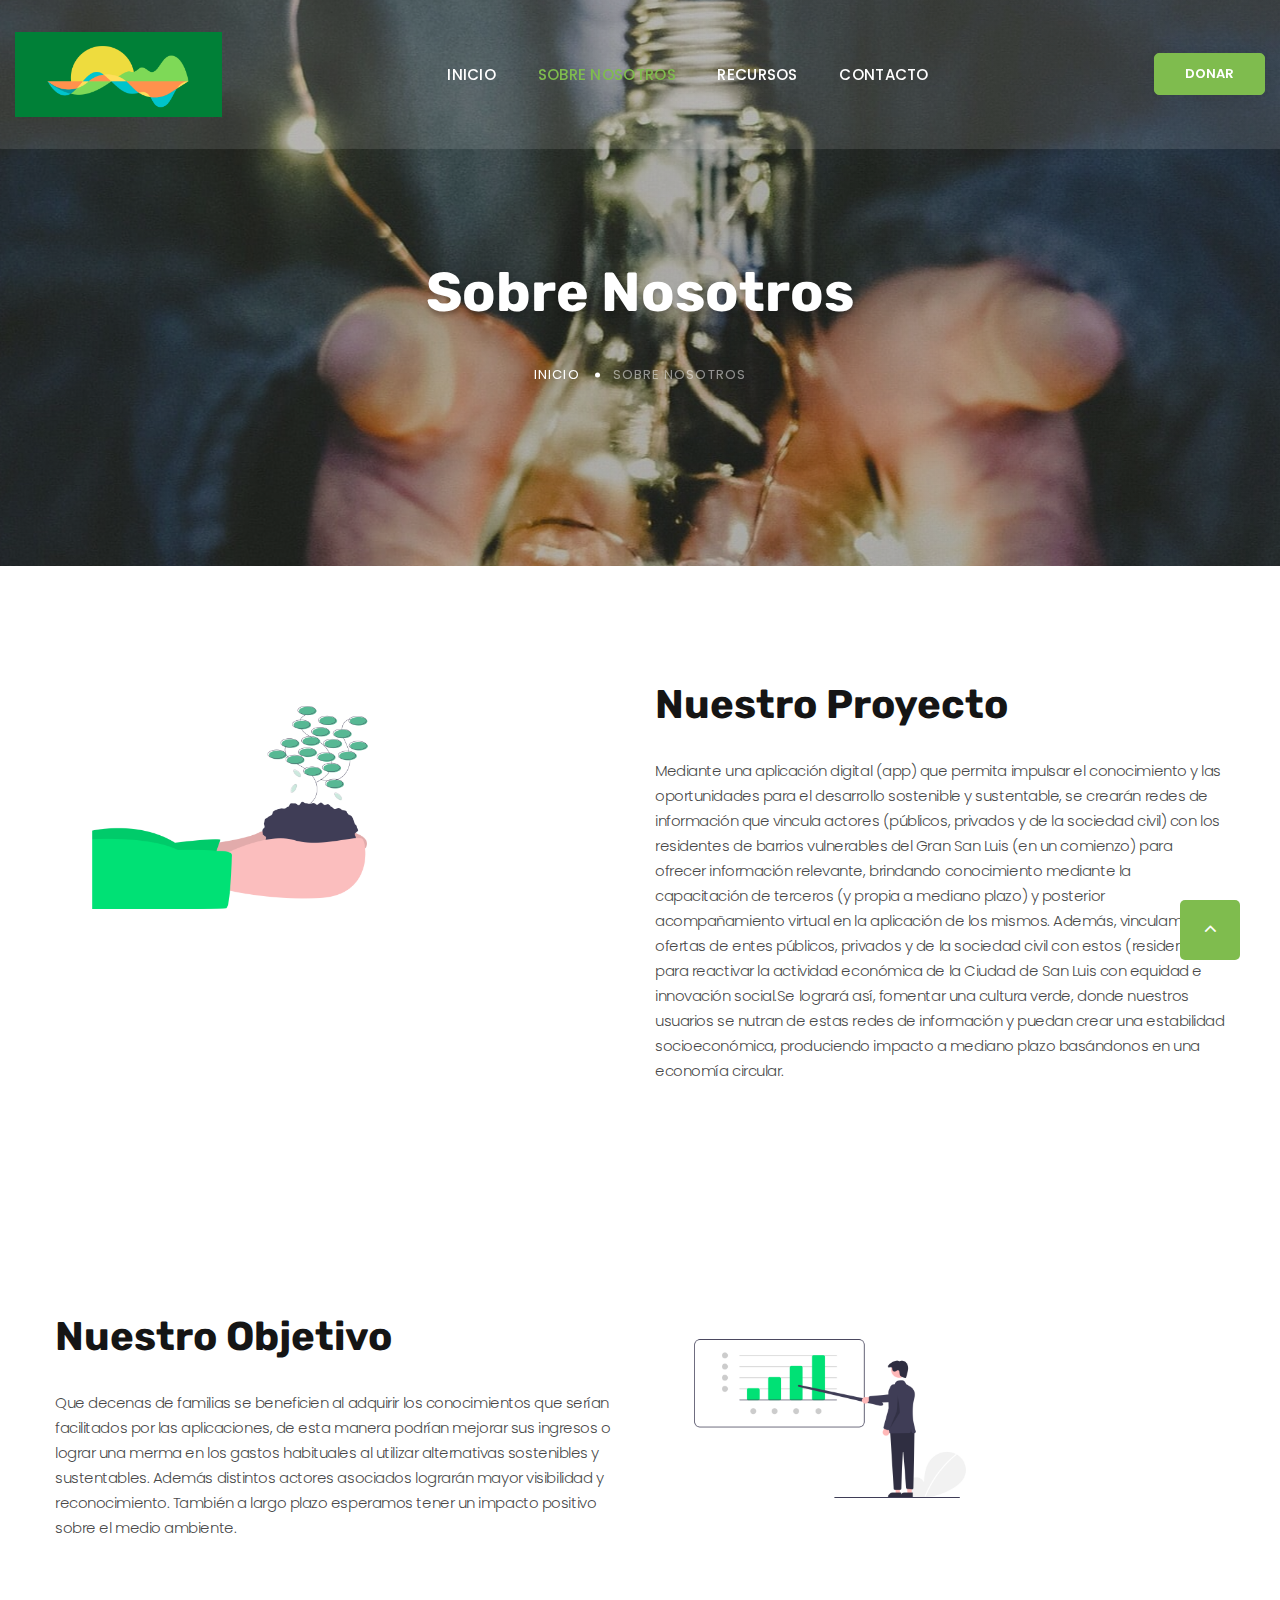
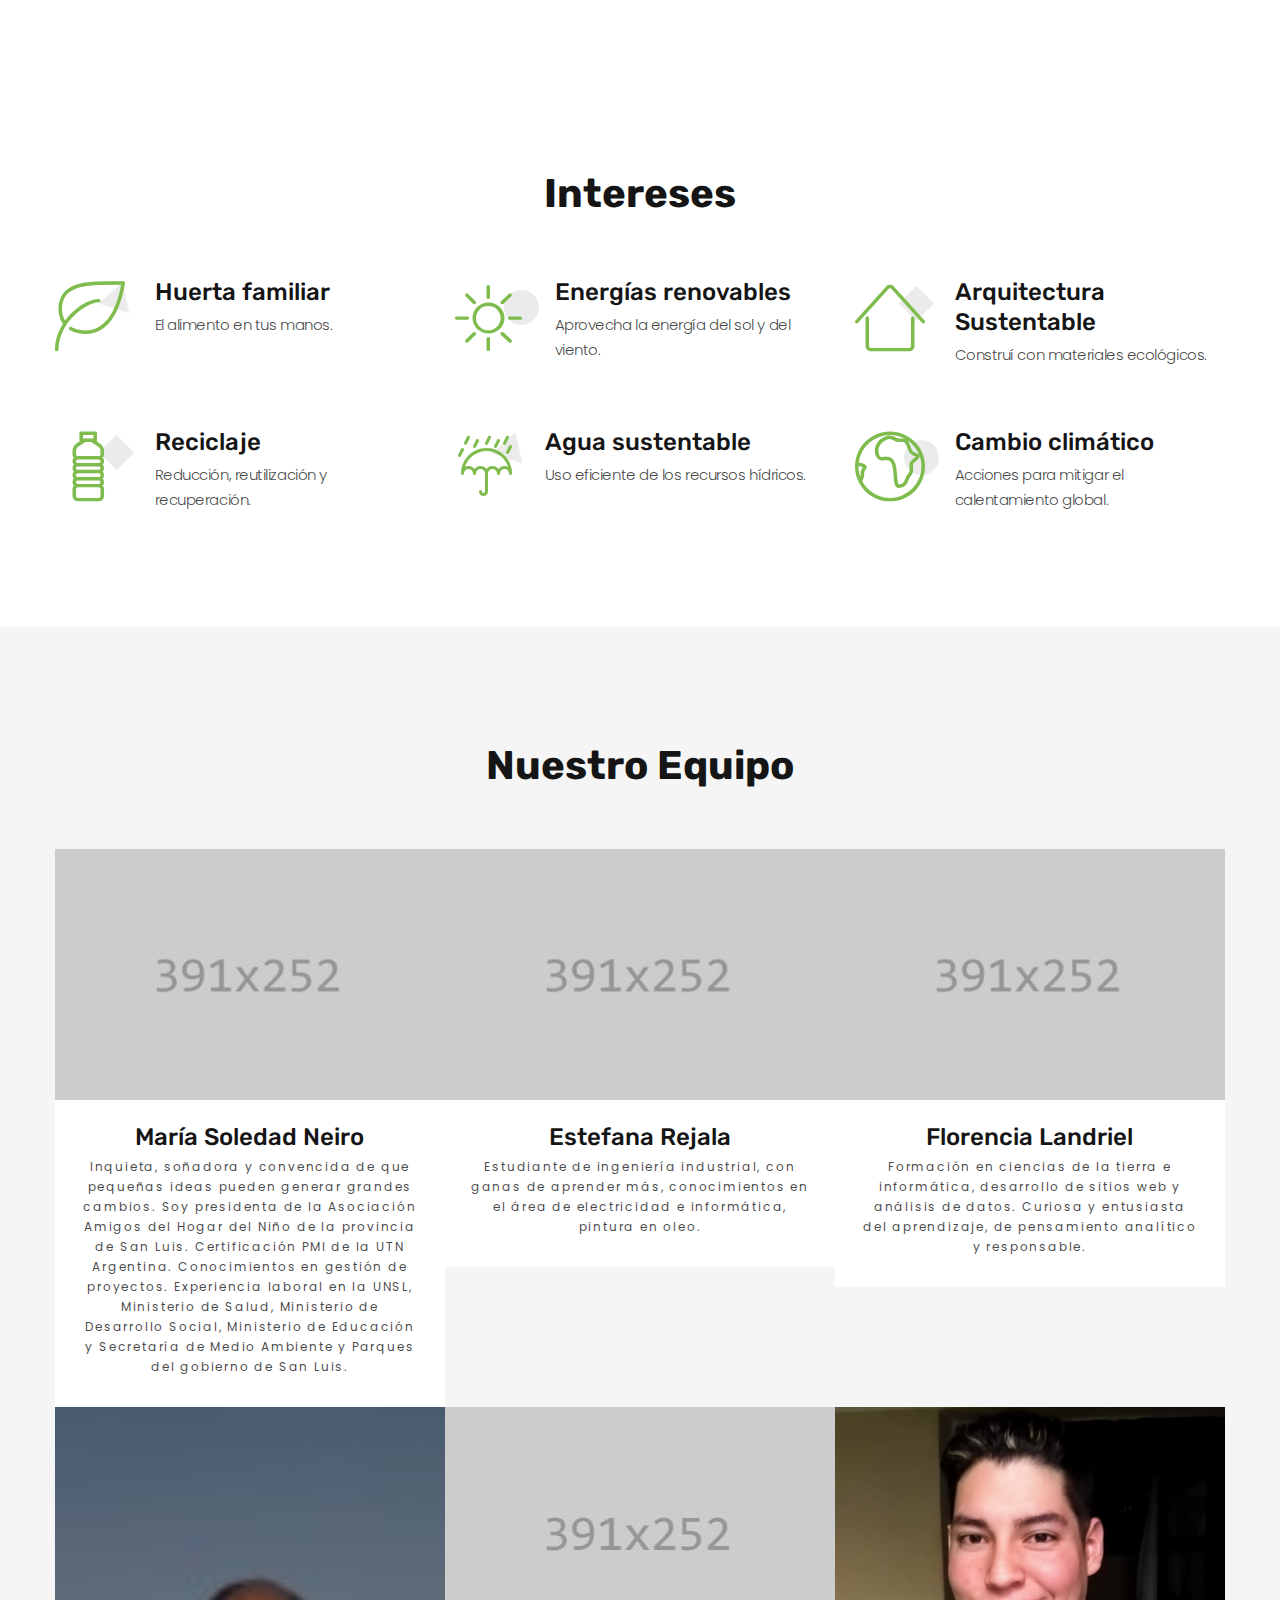
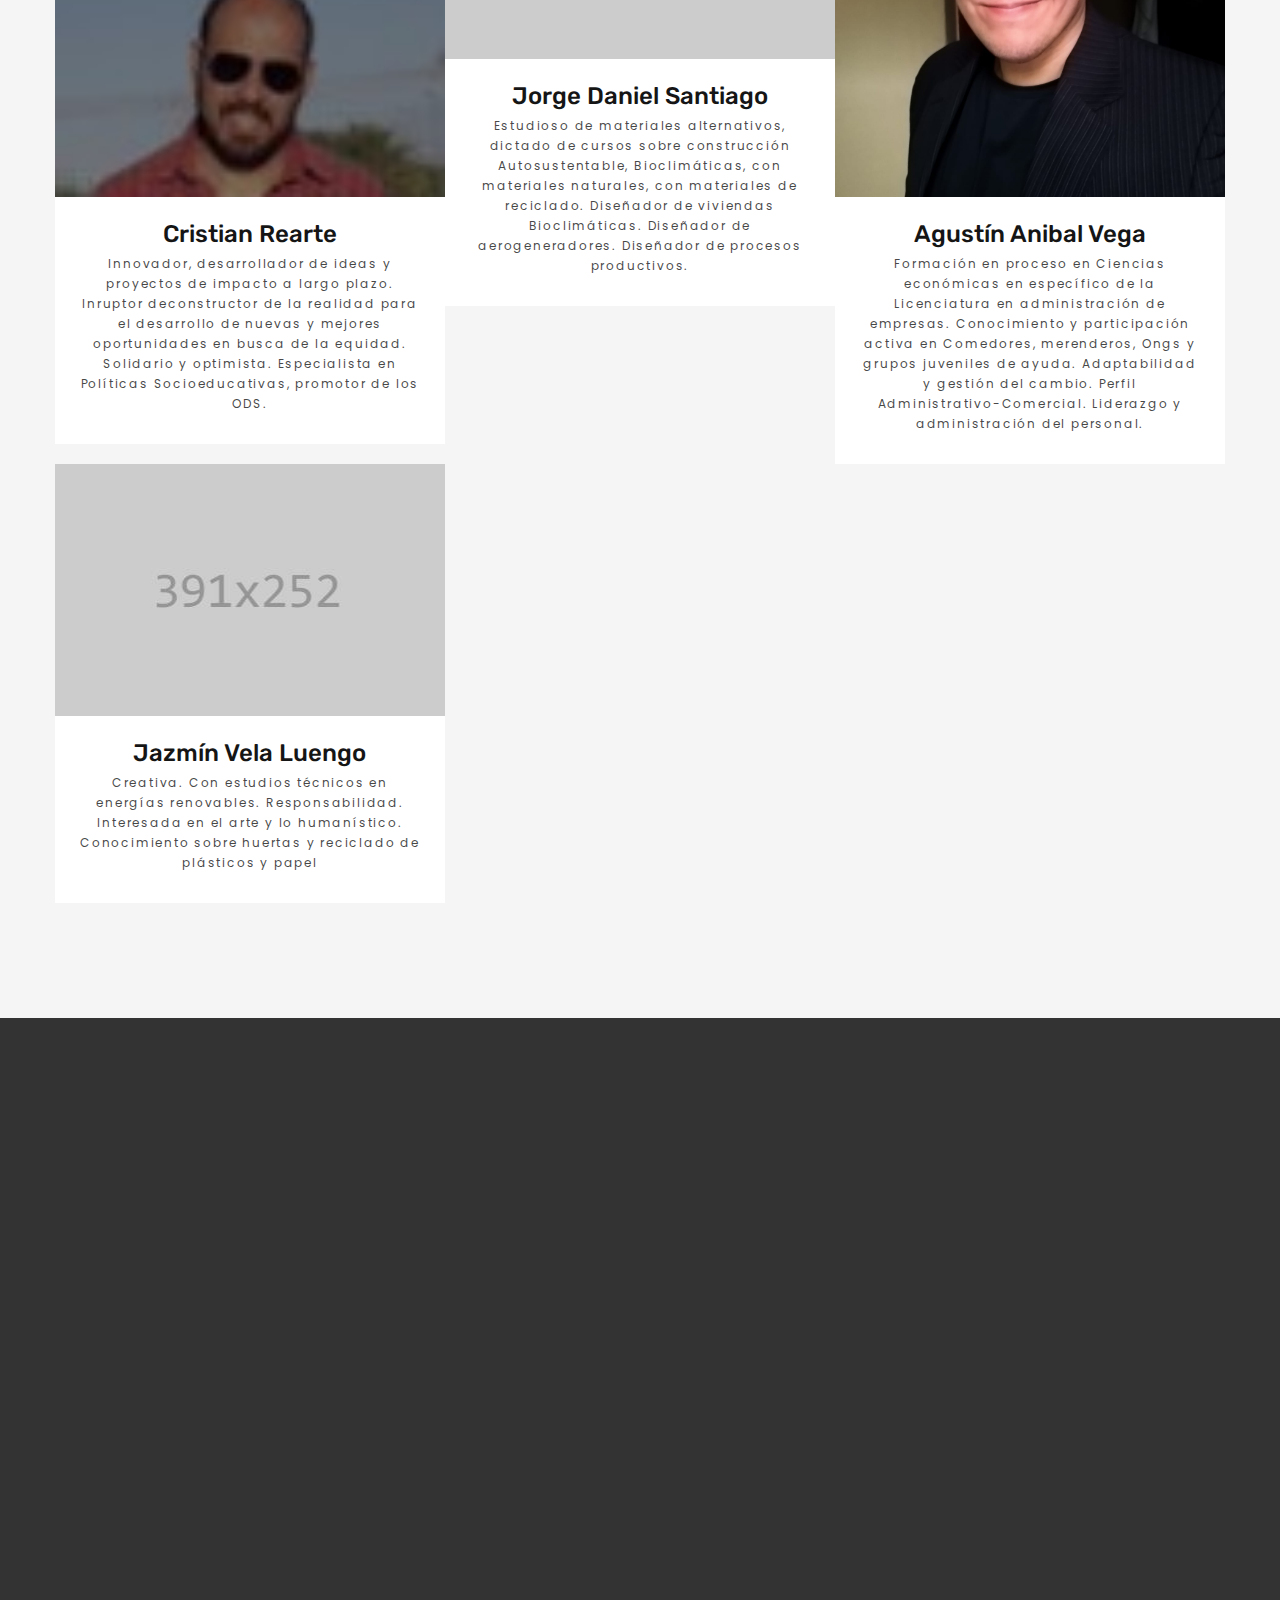
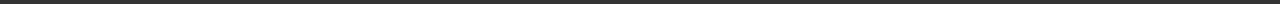
==== about-us.html @ 31d78246 "Add files via upload" ====
<!DOCTYPE html>
<html class="wide wow-animation" lang="en">
  <head>
    <title>Sobre Nosotros</title>
    <meta charset="utf-8">
    <meta name="viewport" content="width=device-width, height=device-height, initial-scale=1.0">
    <meta http-equiv="X-UA-Compatible" content="IE=edge">
    <link rel="icon" href="images/favicon.png" type="image/x-icon">
    <link rel="stylesheet" type="text/css" href="//fonts.googleapis.com/css?family=Poppins:300,300i,400,500,600,700,800,900,900i%7CRoboto:400%7CRubik:100,400,700">
    <link rel="stylesheet" href="css/bootstrap.css">
    <link rel="stylesheet" href="css/fonts.css">
    <link rel="stylesheet" href="css/style.css">
    <style>.ie-panel{display: none;background: #212121;padding: 10px 0;box-shadow: 3px 3px 5px 0 rgba(0,0,0,.3);clear: both;text-align:center;position: relative;z-index: 1;} html.ie-10 .ie-panel, html.lt-ie-10 .ie-panel {display: block;}</style>
  </head>
  <body>
    <div class="ie-panel"><a href="http://windows.microsoft.com/en-US/internet-explorer/"><img src="images/ie8-panel/warning_bar_0000_us.jpg" height="42" width="820" alt="You are using an outdated browser. For a faster, safer browsing experience, upgrade for free today."></a></div>
    <div class="preloader">
      <div class="preloader-body">
        <div class="cssload-container">
          <div class="cssload-speeding-wheel"></div>
        </div>
        <p>Cargando...</p>
      </div>
    </div>
    <div class="page">
      <!-- Page Header-->
      <header class="section page-header">
        <!-- RD Navbar-->
        <div class="rd-navbar-wrap">
          <nav class="rd-navbar rd-navbar-classic" data-layout="rd-navbar-fixed" data-sm-layout="rd-navbar-fixed" data-md-layout="rd-navbar-fixed" data-md-device-layout="rd-navbar-fixed" data-lg-layout="rd-navbar-static" data-lg-device-layout="rd-navbar-static" data-xl-layout="rd-navbar-static" data-xl-device-layout="rd-navbar-static" data-xxl-layout="rd-navbar-static" data-xxl-device-layout="rd-navbar-static" data-lg-stick-up-offset="46px" data-xl-stick-up-offset="46px" data-xxl-stick-up-offset="46px" data-lg-stick-up="true" data-xl-stick-up="true" data-xxl-stick-up="true">
            <div class="rd-navbar-main-outer">
              <div class="rd-navbar-main">
                <!-- RD Navbar Panel-->
                <div class="rd-navbar-panel">
                  <!-- RD Navbar Toggle-->
                  <button class="rd-navbar-toggle" data-rd-navbar-toggle=".rd-navbar-nav-wrap"><span></span></button>
                  <!-- RD Navbar Brand-->
                  <div class="rd-navbar-brand"><a href="index.html"><img class="brand-logo-light" src="images/LOGO.png" alt="" width="207" height="51"/></a></div>
                </div>
                <div class="rd-navbar-main-element">
                  <div class="rd-navbar-nav-wrap">
                    <!-- RD Navbar Nav-->
                    <ul class="rd-navbar-nav">
                      <li class="rd-nav-item"><a class="rd-nav-link" href="index.html">Inicio</a>
                      </li>
                      <li class="rd-nav-item active"><a class="rd-nav-link" href="about-us.html">Sobre Nosotros</a>
                      </li>
                      <li class="rd-nav-item"><a class="rd-nav-link" href="#">Recursos</a>
                      </li>
                      <li class="rd-nav-item"><a class="rd-nav-link" href="contacts.html">Contacto</a>
                      </li>
                    </ul><a class="button button-primary button-sm" href="#">Donar</a>
                  </div>
                </div><a class="button button-primary button-sm" href="#">Donar</a>
              </div>
            </div>
          </nav>
        </div>
      </header>
      <section class="parallax-container" data-parallax-img="images/riccardo-annandale-7e2pe9wjL9M-unsplash.jpg">
        <div class="parallax-content breadcrumbs-custom context-dark">
          <div class="container">
            <div class="row justify-content-center">
              <div class="col-12 col-lg-9">
                <h2 class="breadcrumbs-custom-title">Sobre Nosotros</h2>
                <ul class="breadcrumbs-custom-path">
                  <li><a href="index.html">Inicio</a></li>
                  <li class="active">Sobre Nosotros</li>
                </ul>
              </div>
            </div>
          </div>
        </div>
      </section>
      <section class="section section-lg">
        <div class="container">
          <div class="row row-50">
            <div class="col-lg-6 pr-xl-5"><img src="images/undraw_environment_iaus.png" alt="" width="350" height="320"/>
            </div>
            <div class="col-lg-6">
              <h3>Nuestro Proyecto</h3>
              <div class="text-with-divider">
                <h4 class="text-opacity-70"></h4>
              </div>
              <p>Mediante una aplicación digital (app) que permita impulsar el conocimiento y las oportunidades para el desarrollo sostenible y sustentable, se crearán redes de información que vincula actores (públicos, privados y de la sociedad civil) con los residentes de barrios vulnerables del Gran San Luis (en un comienzo) para ofrecer información relevante, brindando conocimiento mediante la capacitación de terceros (y propia a mediano plazo) y posterior acompañamiento virtual en la aplicación de los mismos. Además, vinculamos las ofertas de entes públicos, privados y de la sociedad civil con estos (residentes) para reactivar la actividad  económica de la Ciudad de San Luis con equidad e innovación social.Se logrará así, fomentar una cultura verde, donde nuestros usuarios se nutran de estas redes de información y puedan crear una estabilidad socioeconómica, produciendo impacto a mediano plazo basándonos en una economía circular.</p>
            </div>
          </div>
        </div>
      </section>
      <section class="section section-lg">
        <div class="container">
          <div class="row row-50">
            <div class="col-lg-6">
              <h3>Nuestro Objetivo</h3>
              <div class="text-with-divider">
                <h4 class="text-opacity-70"></h4>
              </div>
              <p>Que decenas de familias se beneficien al adquirir los conocimientos que serían facilitados por las aplicaciones, de esta manera podrían mejorar sus ingresos o lograr una merma en los gastos habituales al utilizar alternativas sostenibles y sustentables. Además distintos actores asociados lograrán mayor visibilidad y reconocimiento. También a largo plazo esperamos tener un impacto positivo sobre el medio ambiente.</p>
            </div>
          <div class="col-lg-6 pr-xl-5"><img src="images/undraw_Business_plan_re_0v81.png" alt="" width="350" height="320"/>
          </div>
          </div>
        </div>
      </section>
      <section class="section section-lg bg-default">
        <div class="container">
          <h3 class="text-center">Intereses</h3>
          <div class="row row-30 row-md-40 row-xl-60">
            <div class="col-md-6 col-lg-4">
              <div class="box-icon-modern">
                <div class="box-icon-inner decorate-triangle"><span class="icon-xl linearicons-leaf icon-primary"></span></div>
                <div class="box-icon-caption">
                  <h4><a href="huerta.html" target="_blank">Huerta familiar</a></h4>
                  <p>El alimento en tus manos.</p>
                </div>
              </div>
            </div>
            <div class="col-md-6 col-lg-4">
              <div class="box-icon-modern">
                <div class="box-icon-inner decorate-circle"><span class="icon-xl linearicons-sun icon-primary"></span></div>
                <div class="box-icon-caption">
                  <h4><a href="#">Energías renovables</a></h4>
                  <p>Aprovecha la energía del sol y del viento.</p>
                </div>
              </div>
            </div>
            <div class="col-md-6 col-lg-4">
              <div class="box-icon-modern">
                <div class="box-icon-inner decorate-rectangle"><span class="icon-xl linearicons-home2 icon-primary"></span></div>
                <div class="box-icon-caption">
                  <h4><a href="#">Arquitectura Sustentable</a></h4>
                  <p>Construí con materiales ecológicos.</p>
                </div>
              </div>
            </div>
            <div class="col-md-6 col-lg-4">
              <div class="box-icon-modern">
                <div class="box-icon-inner decorate-rectangle"><span class="icon-xl linearicons-bottle icon-primary"></span></div>
                <div class="box-icon-caption">
                  <h4><a href="#">Reciclaje</a></h4>
                  <p>Reducción, reutilización y recuperación.</p>
                </div>
              </div>
            </div>
            <div class="col-md-6 col-lg-4">
              <div class="box-icon-modern">
                <div class="box-icon-inner decorate-triangle"><span class="icon-xl linearicons-umbrella2 icon-primary icon-xl-min"></span></div>
                <div class="box-icon-caption">
                  <h4><a href="#">Agua sustentable</a></h4>
                  <p>Uso eficiente de los recursos hídricos.</p>
                </div>
              </div>
            </div>
            <div class="col-md-6 col-lg-4">
              <div class="box-icon-modern">
                <div class="box-icon-inner decorate-circle"><span class="icon-xl linearicons-earth icon-primary"></span></div>
                <div class="box-icon-caption">
                  <h4><a href="#">Cambio climático</a></h4>
                  <p>Acciones para mitigar el calentamiento global.</p>
                </div>
              </div>
            </div>
          </div>
        </div>
      </section>
      <section class="section section-lg bg-gray-1">
        <div class="container">
          <h3 class="text-center">Nuestro Equipo</h3>
          <div class="row no-gutters">
            <div class="col-md-6 col-lg-4">
              <div class="team-classic">
                <div class="team-classic-figure"><img src="images/team-classic-1-390x252.jpg" alt="" width="390" height="252"/>
                  <ul class="team-classic-soc-list">
                    <li><a class="icon icon-md fa-facebook" href="#"></a></li>
                    <li><a class="icon icon-md fa-instagram" href="#"></a></li>
                    <li><a class="icon icon-md fa-twitter" href="#"></a></li>
                  </ul>
                </div>
                <div class="team-classic-caption">
                  <h4><a class="team-name" href="#">María Soledad Neiro</a></h4>
                  <p> Inquieta, soñadora y convencida de que pequeñas ideas pueden generar grandes cambios. Soy presidenta de la Asociación Amigos del Hogar del Niño de la provincia de San Luis. Certificación PMI de la UTN Argentina. Conocimientos en gestión de proyectos. Experiencia laboral en la UNSL, Ministerio de Salud, Ministerio de Desarrollo Social, Ministerio de Educación y Secretaría de Medio Ambiente y Parques del gobierno de San Luis.</p>
                </div>
              </div>
            </div>
            <div class="col-md-6 col-lg-4">
              <div class="team-classic">
                <div class="team-classic-figure"><img src="images/team-classic-2-390x252.jpg" alt="" width="390" height="252"/>
                  <ul class="team-classic-soc-list">
                    <li><a class="icon icon-md fa-facebook" href="#"></a></li>
                    <li><a class="icon icon-md fa-instagram" href="#"></a></li>
                    <li><a class="icon icon-md fa-twitter" href="#"></a></li>
                  </ul>
                </div>
                <div class="team-classic-caption">
                  <h4><a class="team-name" href="#">Estefana Rejala</a></h4>
                  <p>Estudiante de ingeniería industrial, con ganas de aprender más, conocimientos en el área de electricidad e informática, pintura en oleo.</p>
                </div>
              </div>
            </div>
            <div class="col-md-6 col-lg-4">
              <div class="team-classic">
                <div class="team-classic-figure"><img src="images/team-classic-3-390x252.jpg" alt="" width="390" height="252"/>
                  <ul class="team-classic-soc-list">
                    <li><a class="icon icon-md fa-facebook" href="#"></a></li>
                    <li><a class="icon icon-md fa-instagram" href="#"></a></li>
                    <li><a class="icon icon-md fa-twitter" href="#"></a></li>
                  </ul>
                </div>
                <div class="team-classic-caption">
                  <h4><a class="team-name" href="#">Florencia Landriel</a></h4>
                  <p>Formación en ciencias de la tierra e informática,
                    desarrollo de sitios web y análisis de datos. Curiosa y entusiasta del aprendizaje, de pensamiento analítico y responsable.</p>
                </div>
              </div>
            </div>
            <div class="col-md-4 col-lg-4">
              <div class="team-classic">
                <div class="team-classic-figure"><img src="images/Cristian.jpeg" alt="" width="390" height="252"/>
                  <ul class="team-classic-soc-list">
                    <li><a class="icon icon-md fa-facebook" href="#"></a></li>
                    <li><a class="icon icon-md fa-instagram" href="#"></a></li>
                    <li><a class="icon icon-md fa-twitter" href="#"></a></li>
                  </ul>
                </div>
                <div class="team-classic-caption">
                  <h4><a class="team-name" href="#">Cristian Rearte</a></h4>
                  <p>Innovador, desarrollador de ideas y proyectos de impacto a largo plazo. Inruptor deconstructor de la realidad para el desarrollo de nuevas y mejores oportunidades en busca de la equidad. Solidario y optimista. Especialista en Políticas Socioeducativas, promotor de los ODS.</p>
                </div>
              </div>
            </div>
            <div class="col-md-4 col-lg-4">
              <div class="team-classic">
                <div class="team-classic-figure"><img src="images/team-classic-5-390x252.jpg" alt="" width="390" height="252"/>
                  <ul class="team-classic-soc-list">
                    <li><a class="icon icon-md fa-facebook" href="#"></a></li>
                    <li><a class="icon icon-md fa-instagram" href="#"></a></li>
                    <li><a class="icon icon-md fa-twitter" href="#"></a></li>
                  </ul>
                </div>
                <div class="team-classic-caption">
                  <h4><a class="team-name" href="#">Jorge Daniel Santiago</a></h4>
                  <p>Estudioso de materiales alternativos, dictado de cursos sobre construcción Autosustentable, Bioclimáticas, con materiales naturales, con materiales de reciclado. Diseñador de viviendas Bioclimáticas. Diseñador de aerogeneradores. Diseñador de procesos productivos.</p>
                </div>
              </div>
            </div>
            <div class="col-md-4 col-lg-4">
              <div class="team-classic">
                <div class="team-classic-figure"><img src="images/agus.jpeg" alt="" width="390" height="252"/>
                  <ul class="team-classic-soc-list">
                    <li><a class="icon icon-md fa-facebook" href="#"></a></li>
                    <li><a class="icon icon-md fa-instagram" href="#"></a></li>
                    <li><a class="icon icon-md fa-twitter" href="#"></a></li>
                  </ul>
                </div>
                <div class="team-classic-caption">
                  <h4><a class="team-name" href="#">Agustín Anibal Vega</a></h4>
                  <p>Formación en proceso en Ciencias económicas en específico de la Licenciatura en administración de empresas. Conocimiento y participación activa en Comedores, merenderos, Ongs y grupos juveniles de ayuda. Adaptabilidad y gestión del cambio. Perfil Administrativo-Comercial. Liderazgo y administración del personal.</p>
                </div>
              </div>
            </div>
            <div class="col-md-4 col-lg-4">
              <div class="team-classic">
                <div class="team-classic-figure"><img src="images/team-classic-6-390x252.jpg" alt="" width="390" height="252"/>
                  <ul class="team-classic-soc-list">
                    <li><a class="icon icon-md fa-facebook" href="#"></a></li>
                    <li><a class="icon icon-md fa-instagram" href="#"></a></li>
                    <li><a class="icon icon-md fa-twitter" href="#"></a></li>
                  </ul>
                </div>
                <div class="team-classic-caption">
                  <h4><a class="team-name" href="#">Jazmín Vela Luengo</a></h4>
                  <p>Creativa. Con estudios técnicos en energías renovables. Responsabilidad. Interesada en el arte y lo humanístico. Conocimiento sobre huertas y reciclado de plásticos y papel</p>
                </div>
              </div>
            </div>
          </div>
        </div>
      </section>
      <footer class="section footer-minimal context-dark">
        <div class="container wow-outer">
          <div class="wow fadeIn">
            <div class="row row-50 row-lg-60">
              <div class="col-12"><a href="index.html"><img src="images/LOGO.png" alt="" width="207" height="51"/></a></div>
              <div class="col-12">
                <ul class="footer-minimal-nav">
                  <li><a href="about-us.html">Sobre Nosotros</a></li>
                  <li><a href="#">Causas</a></li>
                  <li><a href="#">Galeria</a></li>
                  <li><a href="#">Equipo</a></li>
                  <li><a href="contacts.html">Contacto</a></li>
                </ul>
              </div>
              <div class="col-12">
                <ul class="social-list">
                  <li><a class="icon icon-sm icon-circle icon-circle-md icon-bg-white fa-facebook" href="#"></a></li>
                  <li><a class="icon icon-sm icon-circle icon-circle-md icon-bg-white fa-instagram" href="#"></a></li>
                  <li><a class="icon icon-sm icon-circle icon-circle-md icon-bg-white fa-twitter" href="#"></a></li>
                  <li><a class="icon icon-sm icon-circle icon-circle-md icon-bg-white fa-youtube-play" href="#"></a></li>
                  <li><a class="icon icon-sm icon-circle icon-circle-md icon-bg-white fa-pinterest-p" href="#"></a></li>
                </ul>
              </div>
            </div>
            <p class="rights"><span>&copy;&nbsp;</span><span class="copyright-year"></span><span>&nbsp;</span><span>SOCIALVIN</span><span>.&nbsp;</span><span>Todos los Derechos Reservados.</span></p>
          </div>
        </div>
      </footer>
    </div>
    <div class="snackbars" id="form-output-global"></div>
    <script src="js/core.min.js"></script>
    <script src="js/script.js"></script>
  </body>
</html>
---- css/fonts.css ----
/*
* Fonts
*//*
* Font Awesome Icons 4.7.0
*/@font-face {	font-family: 'FontAwesome';	src: url("../fonts/fontawesome-webfont.eot?v=4.7.0");	src: url("../fonts/fontawesome-webfont.eot?#iefix&v=4.7.0") format("embedded-opentype"), url("../fonts/fontawesome-webfont.woff2?v=4.7.0") format("woff2"), url("../fonts/fontawesome-webfont.woff?v=4.7.0") format("woff"), url("../fonts/fontawesome-webfont.ttf?v=4.7.0") format("truetype"), url("../fonts/fontawesome-webfont.svg?v=4.7.0#fontawesomeregular") format("svg");	font-weight: normal;	font-style: normal;}.fa {	display: inline-block;	font-family: 'FontAwesome';	font-size: inherit;	text-rendering: auto;	-webkit-font-smoothing: antialiased;	-moz-osx-font-smoothing: grayscale;}[class*='fa-']:before {	font-weight: 400;	font-family: 'FontAwesome';}/* makes the font 33% larger relative to the icon container */.fa-lg {	font-size: 1.33333333em;	line-height: 0.75em;	vertical-align: -15%;}.fa-2x {	font-size: 2em;}.fa-3x {	font-size: 3em;}.fa-4x {	font-size: 4em;}.fa-5x {	font-size: 5em;}.fa-fw {	width: 1.28571429em;	text-align: center;}.fa-ul {	padding-left: 0;	margin-left: 2.14285714em;	list-style-type: none;}.fa-ul > li {	position: relative;}.fa-li {	position: absolute;	left: -2.14285714em;	width: 2.14285714em;	top: 0.14285714em;	text-align: center;}.fa-li.fa-lg {	left: -1.85714286em;}.fa-border {	padding: .2em .25em .15em;	border: solid 0.08em #eeeeee;	border-radius: .1em;}.fa-pull-left {	float: left;}.fa-pull-right {	float: right;}.fa.fa-pull-left {	margin-right: .3em;}.fa.fa-pull-right {	margin-left: .3em;}/* Deprecated as of 4.4.0 */.pull-right {	float: right;}.pull-left {	float: left;}.fa.pull-left {	margin-right: .3em;}.fa.pull-right {	margin-left: .3em;}.fa-spin {	-webkit-animation: fa-spin 2s infinite linear;	animation: fa-spin 2s infinite linear;}.fa-pulse {	-webkit-animation: fa-spin 1s infinite steps(8);	animation: fa-spin 1s infinite steps(8);}@-webkit-keyframes fa-spin {	0% {		-webkit-transform: rotate(0deg);		transform: rotate(0deg);	}	100% {		-webkit-transform: rotate(359deg);		transform: rotate(359deg);	}}@keyframes fa-spin {	0% {		-webkit-transform: rotate(0deg);		transform: rotate(0deg);	}	100% {		-webkit-transform: rotate(359deg);		transform: rotate(359deg);	}}.fa-rotate-90 {	-ms-filter: "progid:DXImageTransform.Microsoft.BasicImage(rotation=1)";	-webkit-transform: rotate(90deg);	-ms-transform: rotate(90deg);	transform: rotate(90deg);}.fa-rotate-180 {	-ms-filter: "progid:DXImageTransform.Microsoft.BasicImage(rotation=2)";	-webkit-transform: rotate(180deg);	-ms-transform: rotate(180deg);	transform: rotate(180deg);}.fa-rotate-270 {	-ms-filter: "progid:DXImageTransform.Microsoft.BasicImage(rotation=3)";	-webkit-transform: rotate(270deg);	-ms-transform: rotate(270deg);	transform: rotate(270deg);}.fa-flip-horizontal {	-ms-filter: "progid:DXImageTransform.Microsoft.BasicImage(rotation=0, mirror=1)";	-webkit-transform: scale(-1, 1);	-ms-transform: scale(-1, 1);	transform: scale(-1, 1);}.fa-flip-vertical {	-ms-filter: "progid:DXImageTransform.Microsoft.BasicImage(rotation=2, mirror=1)";	-webkit-transform: scale(1, -1);	-ms-transform: scale(1, -1);	transform: scale(1, -1);}:root .fa-rotate-90,:root .fa-rotate-180,:root .fa-rotate-270,:root .fa-flip-horizontal,:root .fa-flip-vertical {	filter: none;}.fa-stack {	position: relative;	display: inline-block;	width: 2em;	height: 2em;	line-height: 2em;	vertical-align: middle;}.fa-stack-1x,.fa-stack-2x {	position: absolute;	left: 0;	width: 100%;	text-align: center;}.fa-stack-1x {	line-height: inherit;}.fa-stack-2x {	font-size: 2em;}.fa-inverse {	color: #ffffff;}/* Font Awesome uses the Unicode Private Use Area (PUA) to ensure screen
   readers do not read off random characters that represent icons */.fa-glass:before {	content: "\f000";}.fa-music:before {	content: "\f001";}.fa-search:before {	content: "\f002";}.fa-envelope-o:before {	content: "\f003";}.fa-heart:before {	content: "\f004";}.fa-star:before {	content: "\f005";}.fa-star-o:before {	content: "\f006";}.fa-user:before {	content: "\f007";}.fa-film:before {	content: "\f008";}.fa-th-large:before {	content: "\f009";}.fa-th:before {	content: "\f00a";}.fa-th-list:before {	content: "\f00b";}.fa-check:before {	content: "\f00c";}.fa-remove:before,.fa-close:before,.fa-times:before {	content: "\f00d";}.fa-search-plus:before {	content: "\f00e";}.fa-search-minus:before {	content: "\f010";}.fa-power-off:before {	content: "\f011";}.fa-signal:before {	content: "\f012";}.fa-gear:before,.fa-cog:before {	content: "\f013";}.fa-trash-o:before {	content: "\f014";}.fa-home:before {	content: "\f015";}.fa-file-o:before {	content: "\f016";}.fa-clock-o:before {	content: "\f017";}.fa-road:before {	content: "\f018";}.fa-download:before {	content: "\f019";}.fa-arrow-circle-o-down:before {	content: "\f01a";}.fa-arrow-circle-o-up:before {	content: "\f01b";}.fa-inbox:before {	content: "\f01c";}.fa-play-circle-o:before {	content: "\f01d";}.fa-rotate-right:before,.fa-repeat:before {	content: "\f01e";}.fa-refresh:before {	content: "\f021";}.fa-list-alt:before {	content: "\f022";}.fa-lock:before {	content: "\f023";}.fa-flag:before {	content: "\f024";}.fa-headphones:before {	content: "\f025";}.fa-volume-off:before {	content: "\f026";}.fa-volume-down:before {	content: "\f027";}.fa-volume-up:before {	content: "\f028";}.fa-qrcode:before {	content: "\f029";}.fa-barcode:before {	content: "\f02a";}.fa-tag:before {	content: "\f02b";}.fa-tags:before {	content: "\f02c";}.fa-book:before {	content: "\f02d";}.fa-bookmark:before {	content: "\f02e";}.fa-print:before {	content: "\f02f";}.fa-camera:before {	content: "\f030";}.fa-font:before {	content: "\f031";}.fa-bold:before {	content: "\f032";}.fa-italic:before {	content: "\f033";}.fa-text-height:before {	content: "\f034";}.fa-text-width:before {	content: "\f035";}.fa-align-left:before {	content: "\f036";}.fa-align-center:before {	content: "\f037";}.fa-align-right:before {	content: "\f038";}.fa-align-justify:before {	content: "\f039";}.fa-list:before {	content: "\f03a";}.fa-dedent:before,.fa-outdent:before {	content: "\f03b";}.fa-indent:before {	content: "\f03c";}.fa-video-camera:before {	content: "\f03d";}.fa-photo:before,.fa-image:before,.fa-picture-o:before {	content: "\f03e";}.fa-pencil:before {	content: "\f040";}.fa-map-marker:before {	content: "\f041";}.fa-adjust:before {	content: "\f042";}.fa-tint:before {	content: "\f043";}.fa-edit:before,.fa-pencil-square-o:before {	content: "\f044";}.fa-share-square-o:before {	content: "\f045";}.fa-check-square-o:before {	content: "\f046";}.fa-arrows:before {	content: "\f047";}.fa-step-backward:before {	content: "\f048";}.fa-fast-backward:before {	content: "\f049";}.fa-backward:before {	content: "\f04a";}.fa-play:before {	content: "\f04b";}.fa-pause:before {	content: "\f04c";}.fa-stop:before {	content: "\f04d";}.fa-forward:before {	content: "\f04e";}.fa-fast-forward:before {	content: "\f050";}.fa-step-forward:before {	content: "\f051";}.fa-eject:before {	content: "\f052";}.fa-chevron-left:before {	content: "\f053";}.fa-chevron-right:before {	content: "\f054";}.fa-plus-circle:before {	content: "\f055";}.fa-minus-circle:before {	content: "\f056";}.fa-times-circle:before {	content: "\f057";}.fa-check-circle:before {	content: "\f058";}.fa-question-circle:before {	content: "\f059";}.fa-info-circle:before {	content: "\f05a";}.fa-crosshairs:before {	content: "\f05b";}.fa-times-circle-o:before {	content: "\f05c";}.fa-check-circle-o:before {	content: "\f05d";}.fa-ban:before {	content: "\f05e";}.fa-arrow-left:before {	content: "\f060";}.fa-arrow-right:before {	content: "\f061";}.fa-arrow-up:before {	content: "\f062";}.fa-arrow-down:before {	content: "\f063";}.fa-mail-forward:before,.fa-share:before {	content: "\f064";}.fa-expand:before {	content: "\f065";}.fa-compress:before {	content: "\f066";}.fa-plus:before {	content: "\f067";}.fa-minus:before {	content: "\f068";}.fa-asterisk:before {	content: "\f069";}.fa-exclamation-circle:before {	content: "\f06a";}.fa-gift:before {	content: "\f06b";}.fa-leaf:before {	content: "\f06c";}.fa-fire:before {	content: "\f06d";}.fa-eye:before {	content: "\f06e";}.fa-eye-slash:before {	content: "\f070";}.fa-warning:before,.fa-exclamation-triangle:before {	content: "\f071";}.fa-plane:before {	content: "\f072";}.fa-calendar:before {	content: "\f073";}.fa-random:before {	content: "\f074";}.fa-comment:before {	content: "\f075";}.fa-magnet:before {	content: "\f076";}.fa-chevron-up:before {	content: "\f077";}.fa-chevron-down:before {	content: "\f078";}.fa-retweet:before {	content: "\f079";}.fa-shopping-cart:before {	content: "\f07a";}.fa-folder:before {	content: "\f07b";}.fa-folder-open:before {	content: "\f07c";}.fa-arrows-v:before {	content: "\f07d";}.fa-arrows-h:before {	content: "\f07e";}.fa-bar-chart-o:before,.fa-bar-chart:before {	content: "\f080";}.fa-twitter-square:before {	content: "\f081";}.fa-facebook-square:before {	content: "\f082";}.fa-camera-retro:before {	content: "\f083";}.fa-key:before {	content: "\f084";}.fa-gears:before,.fa-cogs:before {	content: "\f085";}.fa-comments:before {	content: "\f086";}.fa-thumbs-o-up:before {	content: "\f087";}.fa-thumbs-o-down:before {	content: "\f088";}.fa-star-half:before {	content: "\f089";}.fa-heart-o:before {	content: "\f08a";}.fa-sign-out:before {	content: "\f08b";}.fa-linkedin-square:before {	content: "\f08c";}.fa-thumb-tack:before {	content: "\f08d";}.fa-external-link:before {	content: "\f08e";}.fa-sign-in:before {	content: "\f090";}.fa-trophy:before {	content: "\f091";}.fa-github-square:before {	content: "\f092";}.fa-upload:before {	content: "\f093";}.fa-lemon-o:before {	content: "\f094";}.fa-phone:before {	content: "\f095";}.fa-square-o:before {	content: "\f096";}.fa-bookmark-o:before {	content: "\f097";}.fa-phone-square:before {	content: "\f098";}.fa-twitter:before {	content: "\f099";}.fa-facebook-f:before,.fa-facebook:before {	content: "\f09a";}.fa-github:before {	content: "\f09b";}.fa-unlock:before {	content: "\f09c";}.fa-credit-card:before {	content: "\f09d";}.fa-feed:before,.fa-rss:before {	content: "\f09e";}.fa-hdd-o:before {	content: "\f0a0";}.fa-bullhorn:before {	content: "\f0a1";}.fa-bell:before {	content: "\f0f3";}.fa-certificate:before {	content: "\f0a3";}.fa-hand-o-right:before {	content: "\f0a4";}.fa-hand-o-left:before {	content: "\f0a5";}.fa-hand-o-up:before {	content: "\f0a6";}.fa-hand-o-down:before {	content: "\f0a7";}.fa-arrow-circle-left:before {	content: "\f0a8";}.fa-arrow-circle-right:before {	content: "\f0a9";}.fa-arrow-circle-up:before {	content: "\f0aa";}.fa-arrow-circle-down:before {	content: "\f0ab";}.fa-globe:before {	content: "\f0ac";}.fa-wrench:before {	content: "\f0ad";}.fa-tasks:before {	content: "\f0ae";}.fa-filter:before {	content: "\f0b0";}.fa-briefcase:before {	content: "\f0b1";}.fa-arrows-alt:before {	content: "\f0b2";}.fa-group:before,.fa-users:before {	content: "\f0c0";}.fa-chain:before,.fa-link:before {	content: "\f0c1";}.fa-cloud:before {	content: "\f0c2";}.fa-flask:before {	content: "\f0c3";}.fa-cut:before,.fa-scissors:before {	content: "\f0c4";}.fa-copy:before,.fa-files-o:before {	content: "\f0c5";}.fa-paperclip:before {	content: "\f0c6";}.fa-save:before,.fa-floppy-o:before {	content: "\f0c7";}.fa-square:before {	content: "\f0c8";}.fa-navicon:before,.fa-reorder:before,.fa-bars:before {	content: "\f0c9";}.fa-list-ul:before {	content: "\f0ca";}.fa-list-ol:before {	content: "\f0cb";}.fa-strikethrough:before {	content: "\f0cc";}.fa-underline:before {	content: "\f0cd";}.fa-table:before {	content: "\f0ce";}.fa-magic:before {	content: "\f0d0";}.fa-truck:before {	content: "\f0d1";}.fa-pinterest:before {	content: "\f0d2";}.fa-pinterest-square:before {	content: "\f0d3";}.fa-google-plus-square:before {	content: "\f0d4";}.fa-google-plus:before {	content: "\f0d5";}.fa-money:before {	content: "\f0d6";}.fa-caret-down:before {	content: "\f0d7";}.fa-caret-up:before {	content: "\f0d8";}.fa-caret-left:before {	content: "\f0d9";}.fa-caret-right:before {	content: "\f0da";}.fa-columns:before {	content: "\f0db";}.fa-unsorted:before,.fa-sort:before {	content: "\f0dc";}.fa-sort-down:before,.fa-sort-desc:before {	content: "\f0dd";}.fa-sort-up:before,.fa-sort-asc:before {	content: "\f0de";}.fa-envelope:before {	content: "\f0e0";}.fa-linkedin:before {	content: "\f0e1";}.fa-rotate-left:before,.fa-undo:before {	content: "\f0e2";}.fa-legal:before,.fa-gavel:before {	content: "\f0e3";}.fa-dashboard:before,.fa-tachometer:before {	content: "\f0e4";}.fa-comment-o:before {	content: "\f0e5";}.fa-comments-o:before {	content: "\f0e6";}.fa-flash:before,.fa-bolt:before {	content: "\f0e7";}.fa-sitemap:before {	content: "\f0e8";}.fa-umbrella:before {	content: "\f0e9";}.fa-paste:before,.fa-clipboard:before {	content: "\f0ea";}.fa-lightbulb-o:before {	content: "\f0eb";}.fa-exchange:before {	content: "\f0ec";}.fa-cloud-download:before {	content: "\f0ed";}.fa-cloud-upload:before {	content: "\f0ee";}.fa-user-md:before {	content: "\f0f0";}.fa-stethoscope:before {	content: "\f0f1";}.fa-suitcase:before {	content: "\f0f2";}.fa-bell-o:before {	content: "\f0a2";}.fa-coffee:before {	content: "\f0f4";}.fa-cutlery:before {	content: "\f0f5";}.fa-file-text-o:before {	content: "\f0f6";}.fa-building-o:before {	content: "\f0f7";}.fa-hospital-o:before {	content: "\f0f8";}.fa-ambulance:before {	content: "\f0f9";}.fa-medkit:before {	content: "\f0fa";}.fa-fighter-jet:before {	content: "\f0fb";}.fa-beer:before {	content: "\f0fc";}.fa-h-square:before {	content: "\f0fd";}.fa-plus-square:before {	content: "\f0fe";}.fa-angle-double-left:before {	content: "\f100";}.fa-angle-double-right:before {	content: "\f101";}.fa-angle-double-up:before {	content: "\f102";}.fa-angle-double-down:before {	content: "\f103";}.fa-angle-left:before {	content: "\f104";}.fa-angle-right:before {	content: "\f105";}.fa-angle-up:before {	content: "\f106";}.fa-angle-down:before {	content: "\f107";}.fa-desktop:before {	content: "\f108";}.fa-laptop:before {	content: "\f109";}.fa-tablet:before {	content: "\f10a";}.fa-mobile-phone:before,.fa-mobile:before {	content: "\f10b";}.fa-circle-o:before {	content: "\f10c";}.fa-quote-left:before {	content: "\f10d";}.fa-quote-right:before {	content: "\f10e";}.fa-spinner:before {	content: "\f110";}.fa-circle:before {	content: "\f111";}.fa-mail-reply:before,.fa-reply:before {	content: "\f112";}.fa-github-alt:before {	content: "\f113";}.fa-folder-o:before {	content: "\f114";}.fa-folder-open-o:before {	content: "\f115";}.fa-smile-o:before {	content: "\f118";}.fa-frown-o:before {	content: "\f119";}.fa-meh-o:before {	content: "\f11a";}.fa-gamepad:before {	content: "\f11b";}.fa-keyboard-o:before {	content: "\f11c";}.fa-flag-o:before {	content: "\f11d";}.fa-flag-checkered:before {	content: "\f11e";}.fa-terminal:before {	content: "\f120";}.fa-code:before {	content: "\f121";}.fa-mail-reply-all:before,.fa-reply-all:before {	content: "\f122";}.fa-star-half-empty:before,.fa-star-half-full:before,.fa-star-half-o:before {	content: "\f123";}.fa-location-arrow:before {	content: "\f124";}.fa-crop:before {	content: "\f125";}.fa-code-fork:before {	content: "\f126";}.fa-unlink:before,.fa-chain-broken:before {	content: "\f127";}.fa-question:before {	content: "\f128";}.fa-info:before {	content: "\f129";}.fa-exclamation:before {	content: "\f12a";}.fa-superscript:before {	content: "\f12b";}.fa-subscript:before {	content: "\f12c";}.fa-eraser:before {	content: "\f12d";}.fa-puzzle-piece:before {	content: "\f12e";}.fa-microphone:before {	content: "\f130";}.fa-microphone-slash:before {	content: "\f131";}.fa-shield:before {	content: "\f132";}.fa-calendar-o:before {	content: "\f133";}.fa-fire-extinguisher:before {	content: "\f134";}.fa-rocket:before {	content: "\f135";}.fa-maxcdn:before {	content: "\f136";}.fa-chevron-circle-left:before {	content: "\f137";}.fa-chevron-circle-right:before {	content: "\f138";}.fa-chevron-circle-up:before {	content: "\f139";}.fa-chevron-circle-down:before {	content: "\f13a";}.fa-html5:before {	content: "\f13b";}.fa-css3:before {	content: "\f13c";}.fa-anchor:before {	content: "\f13d";}.fa-unlock-alt:before {	content: "\f13e";}.fa-bullseye:before {	content: "\f140";}.fa-ellipsis-h:before {	content: "\f141";}.fa-ellipsis-v:before {	content: "\f142";}.fa-rss-square:before {	content: "\f143";}.fa-play-circle:before {	content: "\f144";}.fa-ticket:before {	content: "\f145";}.fa-minus-square:before {	content: "\f146";}.fa-minus-square-o:before {	content: "\f147";}.fa-level-up:before {	content: "\f148";}.fa-level-down:before {	content: "\f149";}.fa-check-square:before {	content: "\f14a";}.fa-pencil-square:before {	content: "\f14b";}.fa-external-link-square:before {	content: "\f14c";}.fa-share-square:before {	content: "\f14d";}.fa-compass:before {	content: "\f14e";}.fa-toggle-down:before,.fa-caret-square-o-down:before {	content: "\f150";}.fa-toggle-up:before,.fa-caret-square-o-up:before {	content: "\f151";}.fa-toggle-right:before,.fa-caret-square-o-right:before {	content: "\f152";}.fa-euro:before,.fa-eur:before {	content: "\f153";}.fa-gbp:before {	content: "\f154";}.fa-dollar:before,.fa-usd:before {	content: "\f155";}.fa-rupee:before,.fa-inr:before {	content: "\f156";}.fa-cny:before,.fa-rmb:before,.fa-yen:before,.fa-jpy:before {	content: "\f157";}.fa-ruble:before,.fa-rouble:before,.fa-rub:before {	content: "\f158";}.fa-won:before,.fa-krw:before {	content: "\f159";}.fa-bitcoin:before,.fa-btc:before {	content: "\f15a";}.fa-file:before {	content: "\f15b";}.fa-file-text:before {	content: "\f15c";}.fa-sort-alpha-asc:before {	content: "\f15d";}.fa-sort-alpha-desc:before {	content: "\f15e";}.fa-sort-amount-asc:before {	content: "\f160";}.fa-sort-amount-desc:before {	content: "\f161";}.fa-sort-numeric-asc:before {	content: "\f162";}.fa-sort-numeric-desc:before {	content: "\f163";}.fa-thumbs-up:before {	content: "\f164";}.fa-thumbs-down:before {	content: "\f165";}.fa-youtube-square:before {	content: "\f166";}.fa-youtube:before {	content: "\f167";}.fa-xing:before {	content: "\f168";}.fa-xing-square:before {	content: "\f169";}.fa-youtube-play:before {	content: "\f16a";}.fa-dropbox:before {	content: "\f16b";}.fa-stack-overflow:before {	content: "\f16c";}.fa-instagram:before {	content: "\f16d";}.fa-flickr:before {	content: "\f16e";}.fa-adn:before {	content: "\f170";}.fa-bitbucket:before {	content: "\f171";}.fa-bitbucket-square:before {	content: "\f172";}.fa-tumblr:before {	content: "\f173";}.fa-tumblr-square:before {	content: "\f174";}.fa-long-arrow-down:before {	content: "\f175";}.fa-long-arrow-up:before {	content: "\f176";}.fa-long-arrow-left:before {	content: "\f177";}.fa-long-arrow-right:before {	content: "\f178";}.fa-apple:before {	content: "\f179";}.fa-windows:before {	content: "\f17a";}.fa-android:before {	content: "\f17b";}.fa-linux:before {	content: "\f17c";}.fa-dribbble:before {	content: "\f17d";}.fa-skype:before {	content: "\f17e";}.fa-foursquare:before {	content: "\f180";}.fa-trello:before {	content: "\f181";}.fa-female:before {	content: "\f182";}.fa-male:before {	content: "\f183";}.fa-gittip:before,.fa-gratipay:before {	content: "\f184";}.fa-sun-o:before {	content: "\f185";}.fa-moon-o:before {	content: "\f186";}.fa-archive:before {	content: "\f187";}.fa-bug:before {	content: "\f188";}.fa-vk:before {	content: "\f189";}.fa-weibo:before {	content: "\f18a";}.fa-renren:before {	content: "\f18b";}.fa-pagelines:before {	content: "\f18c";}.fa-stack-exchange:before {	content: "\f18d";}.fa-arrow-circle-o-right:before {	content: "\f18e";}.fa-arrow-circle-o-left:before {	content: "\f190";}.fa-toggle-left:before,.fa-caret-square-o-left:before {	content: "\f191";}.fa-dot-circle-o:before {	content: "\f192";}.fa-wheelchair:before {	content: "\f193";}.fa-vimeo-square:before {	content: "\f194";}.fa-turkish-lira:before,.fa-try:before {	content: "\f195";}.fa-plus-square-o:before {	content: "\f196";}.fa-space-shuttle:before {	content: "\f197";}.fa-slack:before {	content: "\f198";}.fa-envelope-square:before {	content: "\f199";}.fa-wordpress:before {	content: "\f19a";}.fa-openid:before {	content: "\f19b";}.fa-institution:before,.fa-bank:before,.fa-university:before {	content: "\f19c";}.fa-mortar-board:before,.fa-graduation-cap:before {	content: "\f19d";}.fa-yahoo:before {	content: "\f19e";}.fa-google:before {	content: "\f1a0";}.fa-reddit:before {	content: "\f1a1";}.fa-reddit-square:before {	content: "\f1a2";}.fa-stumbleupon-circle:before {	content: "\f1a3";}.fa-stumbleupon:before {	content: "\f1a4";}.fa-delicious:before {	content: "\f1a5";}.fa-digg:before {	content: "\f1a6";}.fa-pied-piper-pp:before {	content: "\f1a7";}.fa-pied-piper-alt:before {	content: "\f1a8";}.fa-drupal:before {	content: "\f1a9";}.fa-joomla:before {	content: "\f1aa";}.fa-language:before {	content: "\f1ab";}.fa-fax:before {	content: "\f1ac";}.fa-building:before {	content: "\f1ad";}.fa-child:before {	content: "\f1ae";}.fa-paw:before {	content: "\f1b0";}.fa-spoon:before {	content: "\f1b1";}.fa-cube:before {	content: "\f1b2";}.fa-cubes:before {	content: "\f1b3";}.fa-behance:before {	content: "\f1b4";}.fa-behance-square:before {	content: "\f1b5";}.fa-steam:before {	content: "\f1b6";}.fa-steam-square:before {	content: "\f1b7";}.fa-recycle:before {	content: "\f1b8";}.fa-automobile:before,.fa-car:before {	content: "\f1b9";}.fa-cab:before,.fa-taxi:before {	content: "\f1ba";}.fa-tree:before {	content: "\f1bb";}.fa-spotify:before {	content: "\f1bc";}.fa-deviantart:before {	content: "\f1bd";}.fa-soundcloud:before {	content: "\f1be";}.fa-database:before {	content: "\f1c0";}.fa-file-pdf-o:before {	content: "\f1c1";}.fa-file-word-o:before {	content: "\f1c2";}.fa-file-excel-o:before {	content: "\f1c3";}.fa-file-powerpoint-o:before {	content: "\f1c4";}.fa-file-photo-o:before,.fa-file-picture-o:before,.fa-file-image-o:before {	content: "\f1c5";}.fa-file-zip-o:before,.fa-file-archive-o:before {	content: "\f1c6";}.fa-file-sound-o:before,.fa-file-audio-o:before {	content: "\f1c7";}.fa-file-movie-o:before,.fa-file-video-o:before {	content: "\f1c8";}.fa-file-code-o:before {	content: "\f1c9";}.fa-vine:before {	content: "\f1ca";}.fa-codepen:before {	content: "\f1cb";}.fa-jsfiddle:before {	content: "\f1cc";}.fa-life-bouy:before,.fa-life-buoy:before,.fa-life-saver:before,.fa-support:before,.fa-life-ring:before {	content: "\f1cd";}.fa-circle-o-notch:before {	content: "\f1ce";}.fa-ra:before,.fa-resistance:before,.fa-rebel:before {	content: "\f1d0";}.fa-ge:before,.fa-empire:before {	content: "\f1d1";}.fa-git-square:before {	content: "\f1d2";}.fa-git:before {	content: "\f1d3";}.fa-y-combinator-square:before,.fa-yc-square:before,.fa-hacker-news:before {	content: "\f1d4";}.fa-tencent-weibo:before {	content: "\f1d5";}.fa-qq:before {	content: "\f1d6";}.fa-wechat:before,.fa-weixin:before {	content: "\f1d7";}.fa-send:before,.fa-paper-plane:before {	content: "\f1d8";}.fa-send-o:before,.fa-paper-plane-o:before {	content: "\f1d9";}.fa-history:before {	content: "\f1da";}.fa-circle-thin:before {	content: "\f1db";}.fa-header:before {	content: "\f1dc";}.fa-paragraph:before {	content: "\f1dd";}.fa-sliders:before {	content: "\f1de";}.fa-share-alt:before {	content: "\f1e0";}.fa-share-alt-square:before {	content: "\f1e1";}.fa-bomb:before {	content: "\f1e2";}.fa-soccer-ball-o:before,.fa-futbol-o:before {	content: "\f1e3";}.fa-tty:before {	content: "\f1e4";}.fa-binoculars:before {	content: "\f1e5";}.fa-plug:before {	content: "\f1e6";}.fa-slideshare:before {	content: "\f1e7";}.fa-twitch:before {	content: "\f1e8";}.fa-yelp:before {	content: "\f1e9";}.fa-newspaper-o:before {	content: "\f1ea";}.fa-wifi:before {	content: "\f1eb";}.fa-calculator:before {	content: "\f1ec";}.fa-paypal:before {	content: "\f1ed";}.fa-google-wallet:before {	content: "\f1ee";}.fa-cc-visa:before {	content: "\f1f0";}.fa-cc-mastercard:before {	content: "\f1f1";}.fa-cc-discover:before {	content: "\f1f2";}.fa-cc-amex:before {	content: "\f1f3";}.fa-cc-paypal:before {	content: "\f1f4";}.fa-cc-stripe:before {	content: "\f1f5";}.fa-bell-slash:before {	content: "\f1f6";}.fa-bell-slash-o:before {	content: "\f1f7";}.fa-trash:before {	content: "\f1f8";}.fa-copyright:before {	content: "\f1f9";}.fa-at:before {	content: "\f1fa";}.fa-eyedropper:before {	content: "\f1fb";}.fa-paint-brush:before {	content: "\f1fc";}.fa-birthday-cake:before {	content: "\f1fd";}.fa-area-chart:before {	content: "\f1fe";}.fa-pie-chart:before {	content: "\f200";}.fa-line-chart:before {	content: "\f201";}.fa-lastfm:before {	content: "\f202";}.fa-lastfm-square:before {	content: "\f203";}.fa-toggle-off:before {	content: "\f204";}.fa-toggle-on:before {	content: "\f205";}.fa-bicycle:before {	content: "\f206";}.fa-bus:before {	content: "\f207";}.fa-ioxhost:before {	content: "\f208";}.fa-angellist:before {	content: "\f209";}.fa-cc:before {	content: "\f20a";}.fa-shekel:before,.fa-sheqel:before,.fa-ils:before {	content: "\f20b";}.fa-meanpath:before {	content: "\f20c";}.fa-buysellads:before {	content: "\f20d";}.fa-connectdevelop:before {	content: "\f20e";}.fa-dashcube:before {	content: "\f210";}.fa-forumbee:before {	content: "\f211";}.fa-leanpub:before {	content: "\f212";}.fa-sellsy:before {	content: "\f213";}.fa-shirtsinbulk:before {	content: "\f214";}.fa-simplybuilt:before {	content: "\f215";}.fa-skyatlas:before {	content: "\f216";}.fa-cart-plus:before {	content: "\f217";}.fa-cart-arrow-down:before {	content: "\f218";}.fa-diamond:before {	content: "\f219";}.fa-ship:before {	content: "\f21a";}.fa-user-secret:before {	content: "\f21b";}.fa-motorcycle:before {	content: "\f21c";}.fa-street-view:before {	content: "\f21d";}.fa-heartbeat:before {	content: "\f21e";}.fa-venus:before {	content: "\f221";}.fa-mars:before {	content: "\f222";}.fa-mercury:before {	content: "\f223";}.fa-intersex:before,.fa-transgender:before {	content: "\f224";}.fa-transgender-alt:before {	content: "\f225";}.fa-venus-double:before {	content: "\f226";}.fa-mars-double:before {	content: "\f227";}.fa-venus-mars:before {	content: "\f228";}.fa-mars-stroke:before {	content: "\f229";}.fa-mars-stroke-v:before {	content: "\f22a";}.fa-mars-stroke-h:before {	content: "\f22b";}.fa-neuter:before {	content: "\f22c";}.fa-genderless:before {	content: "\f22d";}.fa-facebook-official:before {	content: "\f230";}.fa-pinterest-p:before {	content: "\f231";}.fa-whatsapp:before {	content: "\f232";}.fa-server:before {	content: "\f233";}.fa-user-plus:before {	content: "\f234";}.fa-user-times:before {	content: "\f235";}.fa-hotel:before,.fa-bed:before {	content: "\f236";}.fa-viacoin:before {	content: "\f237";}.fa-train:before {	content: "\f238";}.fa-subway:before {	content: "\f239";}.fa-medium:before {	content: "\f23a";}.fa-yc:before,.fa-y-combinator:before {	content: "\f23b";}.fa-optin-monster:before {	content: "\f23c";}.fa-opencart:before {	content: "\f23d";}.fa-expeditedssl:before {	content: "\f23e";}.fa-battery-4:before,.fa-battery:before,.fa-battery-full:before {	content: "\f240";}.fa-battery-3:before,.fa-battery-three-quarters:before {	content: "\f241";}.fa-battery-2:before,.fa-battery-half:before {	content: "\f242";}.fa-battery-1:before,.fa-battery-quarter:before {	content: "\f243";}.fa-battery-0:before,.fa-battery-empty:before {	content: "\f244";}.fa-mouse-pointer:before {	content: "\f245";}.fa-i-cursor:before {	content: "\f246";}.fa-object-group:before {	content: "\f247";}.fa-object-ungroup:before {	content: "\f248";}.fa-sticky-note:before {	content: "\f249";}.fa-sticky-note-o:before {	content: "\f24a";}.fa-cc-jcb:before {	content: "\f24b";}.fa-cc-diners-club:before {	content: "\f24c";}.fa-clone:before {	content: "\f24d";}.fa-balance-scale:before {	content: "\f24e";}.fa-hourglass-o:before {	content: "\f250";}.fa-hourglass-1:before,.fa-hourglass-start:before {	content: "\f251";}.fa-hourglass-2:before,.fa-hourglass-half:before {	content: "\f252";}.fa-hourglass-3:before,.fa-hourglass-end:before {	content: "\f253";}.fa-hourglass:before {	content: "\f254";}.fa-hand-grab-o:before,.fa-hand-rock-o:before {	content: "\f255";}.fa-hand-stop-o:before,.fa-hand-paper-o:before {	content: "\f256";}.fa-hand-scissors-o:before {	content: "\f257";}.fa-hand-lizard-o:before {	content: "\f258";}.fa-hand-spock-o:before {	content: "\f259";}.fa-hand-pointer-o:before {	content: "\f25a";}.fa-hand-peace-o:before {	content: "\f25b";}.fa-trademark:before {	content: "\f25c";}.fa-registered:before {	content: "\f25d";}.fa-creative-commons:before {	content: "\f25e";}.fa-gg:before {	content: "\f260";}.fa-gg-circle:before {	content: "\f261";}.fa-tripadvisor:before {	content: "\f262";}.fa-odnoklassniki:before {	content: "\f263";}.fa-odnoklassniki-square:before {	content: "\f264";}.fa-get-pocket:before {	content: "\f265";}.fa-wikipedia-w:before {	content: "\f266";}.fa-safari:before {	content: "\f267";}.fa-chrome:before {	content: "\f268";}.fa-firefox:before {	content: "\f269";}.fa-opera:before {	content: "\f26a";}.fa-internet-explorer:before {	content: "\f26b";}.fa-tv:before,.fa-television:before {	content: "\f26c";}.fa-contao:before {	content: "\f26d";}.fa-500px:before {	content: "\f26e";}.fa-amazon:before {	content: "\f270";}.fa-calendar-plus-o:before {	content: "\f271";}.fa-calendar-minus-o:before {	content: "\f272";}.fa-calendar-times-o:before {	content: "\f273";}.fa-calendar-check-o:before {	content: "\f274";}.fa-industry:before {	content: "\f275";}.fa-map-pin:before {	content: "\f276";}.fa-map-signs:before {	content: "\f277";}.fa-map-o:before {	content: "\f278";}.fa-map:before {	content: "\f279";}.fa-commenting:before {	content: "\f27a";}.fa-commenting-o:before {	content: "\f27b";}.fa-houzz:before {	content: "\f27c";}.fa-vimeo:before {	content: "\f27d";}.fa-black-tie:before {	content: "\f27e";}.fa-fonticons:before {	content: "\f280";}.fa-reddit-alien:before {	content: "\f281";}.fa-edge:before {	content: "\f282";}.fa-credit-card-alt:before {	content: "\f283";}.fa-codiepie:before {	content: "\f284";}.fa-modx:before {	content: "\f285";}.fa-fort-awesome:before {	content: "\f286";}.fa-usb:before {	content: "\f287";}.fa-product-hunt:before {	content: "\f288";}.fa-mixcloud:before {	content: "\f289";}.fa-scribd:before {	content: "\f28a";}.fa-pause-circle:before {	content: "\f28b";}.fa-pause-circle-o:before {	content: "\f28c";}.fa-stop-circle:before {	content: "\f28d";}.fa-stop-circle-o:before {	content: "\f28e";}.fa-shopping-bag:before {	content: "\f290";}.fa-shopping-basket:before {	content: "\f291";}.fa-hashtag:before {	content: "\f292";}.fa-bluetooth:before {	content: "\f293";}.fa-bluetooth-b:before {	content: "\f294";}.fa-percent:before {	content: "\f295";}.fa-gitlab:before {	content: "\f296";}.fa-wpbeginner:before {	content: "\f297";}.fa-wpforms:before {	content: "\f298";}.fa-envira:before {	content: "\f299";}.fa-universal-access:before {	content: "\f29a";}.fa-wheelchair-alt:before {	content: "\f29b";}.fa-question-circle-o:before {	content: "\f29c";}.fa-blind:before {	content: "\f29d";}.fa-audio-description:before {	content: "\f29e";}.fa-volume-control-phone:before {	content: "\f2a0";}.fa-braille:before {	content: "\f2a1";}.fa-assistive-listening-systems:before {	content: "\f2a2";}.fa-asl-interpreting:before,.fa-american-sign-language-interpreting:before {	content: "\f2a3";}.fa-deafness:before,.fa-hard-of-hearing:before,.fa-deaf:before {	content: "\f2a4";}.fa-glide:before {	content: "\f2a5";}.fa-glide-g:before {	content: "\f2a6";}.fa-signing:before,.fa-sign-language:before {	content: "\f2a7";}.fa-low-vision:before {	content: "\f2a8";}.fa-viadeo:before {	content: "\f2a9";}.fa-viadeo-square:before {	content: "\f2aa";}.fa-snapchat:before {	content: "\f2ab";}.fa-snapchat-ghost:before {	content: "\f2ac";}.fa-snapchat-square:before {	content: "\f2ad";}.fa-pied-piper:before {	content: "\f2ae";}.fa-first-order:before {	content: "\f2b0";}.fa-yoast:before {	content: "\f2b1";}.fa-themeisle:before {	content: "\f2b2";}.fa-google-plus-circle:before,.fa-google-plus-official:before {	content: "\f2b3";}.fa-fa:before,.fa-font-awesome:before {	content: "\f2b4";}.fa-handshake-o:before {	content: "\f2b5";}.fa-envelope-open:before {	content: "\f2b6";}.fa-envelope-open-o:before {	content: "\f2b7";}.fa-linode:before {	content: "\f2b8";}.fa-address-book:before {	content: "\f2b9";}.fa-address-book-o:before {	content: "\f2ba";}.fa-vcard:before,.fa-address-card:before {	content: "\f2bb";}.fa-vcard-o:before,.fa-address-card-o:before {	content: "\f2bc";}.fa-user-circle:before {	content: "\f2bd";}.fa-user-circle-o:before {	content: "\f2be";}.fa-user-o:before {	content: "\f2c0";}.fa-id-badge:before {	content: "\f2c1";}.fa-drivers-license:before,.fa-id-card:before {	content: "\f2c2";}.fa-drivers-license-o:before,.fa-id-card-o:before {	content: "\f2c3";}.fa-quora:before {	content: "\f2c4";}.fa-free-code-camp:before {	content: "\f2c5";}.fa-telegram:before {	content: "\f2c6";}.fa-thermometer-4:before,.fa-thermometer:before,.fa-thermometer-full:before {	content: "\f2c7";}.fa-thermometer-3:before,.fa-thermometer-three-quarters:before {	content: "\f2c8";}.fa-thermometer-2:before,.fa-thermometer-half:before {	content: "\f2c9";}.fa-thermometer-1:before,.fa-thermometer-quarter:before {	content: "\f2ca";}.fa-thermometer-0:before,.fa-thermometer-empty:before {	content: "\f2cb";}.fa-shower:before {	content: "\f2cc";}.fa-bathtub:before,.fa-s15:before,.fa-bath:before {	content: "\f2cd";}.fa-podcast:before {	content: "\f2ce";}.fa-window-maximize:before {	content: "\f2d0";}.fa-window-minimize:before {	content: "\f2d1";}.fa-window-restore:before {	content: "\f2d2";}.fa-times-rectangle:before,.fa-window-close:before {	content: "\f2d3";}.fa-times-rectangle-o:before,.fa-window-close-o:before {	content: "\f2d4";}.fa-bandcamp:before {	content: "\f2d5";}.fa-grav:before {	content: "\f2d6";}.fa-etsy:before {	content: "\f2d7";}.fa-imdb:before {	content: "\f2d8";}.fa-ravelry:before {	content: "\f2d9";}.fa-eercast:before {	content: "\f2da";}.fa-microchip:before {	content: "\f2db";}.fa-snowflake-o:before {	content: "\f2dc";}.fa-superpowers:before {	content: "\f2dd";}.fa-wpexplorer:before {	content: "\f2de";}.fa-meetup:before {	content: "\f2e0";}.sr-only {	position: absolute;	width: 1px;	height: 1px;	padding: 0;	margin: -1px;	overflow: hidden;	clip: rect(0, 0, 0, 0);	border: 0;}.sr-only-focusable:active,.sr-only-focusable:focus {	position: static;	width: auto;	height: auto;	margin: 0;	overflow: visible;	clip: auto;}/*
* Material Design Icons
*/@font-face {	font-family: "Material Design Icons";	src: url("../fonts/materialdesignicons-webfont.eot?v=1.4.57");	src: url("../fonts/materialdesignicons-webfont.eot?#iefix&v=1.4.57") format("embedded-opentype"), url("../fonts/materialdesignicons-webfont.woff2?v=1.4.57") format("woff2"), url("../fonts/materialdesignicons-webfont.woff?v=1.4.57") format("woff"), url("../fonts/materialdesignicons-webfont.ttf?v=1.4.57") format("truetype"), url("../fonts/materialdesignicons-webfont.svg?v=1.4.57#materialdesigniconsregular") format("svg");	font-weight: normal;	font-style: normal;}.mdi {	display: inline-block;	font: normal normal normal 24px/1 "Material Design Icons";	font-size: inherit;	text-rendering: auto;	-webkit-font-smoothing: antialiased;	-moz-osx-font-smoothing: grayscale;	transform: translate(0, 0);}.mdi-access-point:before {	content: "\f101";}.mdi-access-point-network:before {	content: "\f102";}.mdi-account:before {	content: "\f103";}.mdi-account-alert:before {	content: "\f104";}.mdi-account-box:before {	content: "\f105";}.mdi-account-box-outline:before {	content: "\f106";}.mdi-account-check:before {	content: "\f107";}.mdi-account-circle:before {	content: "\f108";}.mdi-account-convert:before {	content: "\f109";}.mdi-account-key:before {	content: "\f10a";}.mdi-account-location:before {	content: "\f10b";}.mdi-account-minus:before {	content: "\f10c";}.mdi-account-multiple:before {	content: "\f10d";}.mdi-account-multiple-outline:before {	content: "\f10e";}.mdi-account-multiple-plus:before {	content: "\f10f";}.mdi-account-network:before {	content: "\f110";}.mdi-account-off:before {	content: "\f111";}.mdi-account-outline:before {	content: "\f112";}.mdi-account-plus:before {	content: "\f113";}.mdi-account-remove:before {	content: "\f114";}.mdi-account-search:before {	content: "\f115";}.mdi-account-star:before {	content: "\f116";}.mdi-account-star-variant:before {	content: "\f117";}.mdi-account-switch:before {	content: "\f118";}.mdi-adjust:before {	content: "\f119";}.mdi-air-conditioner:before {	content: "\f11a";}.mdi-airballoon:before {	content: "\f11b";}.mdi-airplane:before {	content: "\f11c";}.mdi-airplane-off:before {	content: "\f11d";}.mdi-airplay:before {	content: "\f11e";}.mdi-alarm:before {	content: "\f11f";}.mdi-alarm-check:before {	content: "\f120";}.mdi-alarm-multiple:before {	content: "\f121";}.mdi-alarm-off:before {	content: "\f122";}.mdi-alarm-plus:before {	content: "\f123";}.mdi-album:before {	content: "\f124";}.mdi-alert:before {	content: "\f125";}.mdi-alert-box:before {	content: "\f126";}.mdi-alert-circle:before {	content: "\f127";}.mdi-alert-octagon:before {	content: "\f128";}.mdi-alert-outline:before {	content: "\f129";}.mdi-alpha:before {	content: "\f12a";}.mdi-alphabetical:before {	content: "\f12b";}.mdi-amazon:before {	content: "\f12c";}.mdi-amazon-clouddrive:before {	content: "\f12d";}.mdi-ambulance:before {	content: "\f12e";}.mdi-anchor:before {	content: "\f12f";}.mdi-android:before {	content: "\f130";}.mdi-android-debug-bridge:before {	content: "\f131";}.mdi-android-studio:before {	content: "\f132";}.mdi-apple:before {	content: "\f133";}.mdi-apple-finder:before {	content: "\f134";}.mdi-apple-ios:before {	content: "\f135";}.mdi-apple-mobileme:before {	content: "\f136";}.mdi-apple-safari:before {	content: "\f137";}.mdi-appnet:before {	content: "\f138";}.mdi-apps:before {	content: "\f139";}.mdi-archive:before {	content: "\f13a";}.mdi-arrange-bring-forward:before {	content: "\f13b";}.mdi-arrange-bring-to-front:before {	content: "\f13c";}.mdi-arrange-send-backward:before {	content: "\f13d";}.mdi-arrange-send-to-back:before {	content: "\f13e";}.mdi-arrow-all:before {	content: "\f13f";}.mdi-arrow-bottom-drop-circle:before {	content: "\f140";}.mdi-arrow-bottom-left:before {	content: "\f141";}.mdi-arrow-bottom-right:before {	content: "\f142";}.mdi-arrow-collapse:before {	content: "\f143";}.mdi-arrow-down:before {	content: "\f144";}.mdi-arrow-down-bold:before {	content: "\f145";}.mdi-arrow-down-bold-circle:before {	content: "\f146";}.mdi-arrow-down-bold-circle-outline:before {	content: "\f147";}.mdi-arrow-down-bold-hexagon-outline:before {	content: "\f148";}.mdi-arrow-expand:before {	content: "\f149";}.mdi-arrow-left:before {	content: "\f14a";}.mdi-arrow-left-bold:before {	content: "\f14b";}.mdi-arrow-left-bold-circle:before {	content: "\f14c";}.mdi-arrow-left-bold-circle-outline:before {	content: "\f14d";}.mdi-arrow-left-bold-hexagon-outline:before {	content: "\f14e";}.mdi-arrow-right:before {	content: "\f14f";}.mdi-arrow-right-bold:before {	content: "\f150";}.mdi-arrow-right-bold-circle:before {	content: "\f151";}.mdi-arrow-right-bold-circle-outline:before {	content: "\f152";}.mdi-arrow-right-bold-hexagon-outline:before {	content: "\f153";}.mdi-arrow-top-left:before {	content: "\f154";}.mdi-arrow-top-right:before {	content: "\f155";}.mdi-arrow-up:before {	content: "\f156";}.mdi-arrow-up-bold:before {	content: "\f157";}.mdi-arrow-up-bold-circle:before {	content: "\f158";}.mdi-arrow-up-bold-circle-outline:before {	content: "\f159";}.mdi-arrow-up-bold-hexagon-outline:before {	content: "\f15a";}.mdi-assistant:before {	content: "\f15b";}.mdi-at:before {	content: "\f15c";}.mdi-attachment:before {	content: "\f15d";}.mdi-audiobook:before {	content: "\f15e";}.mdi-auto-fix:before {	content: "\f15f";}.mdi-auto-upload:before {	content: "\f160";}.mdi-autorenew:before {	content: "\f161";}.mdi-av-timer:before {	content: "\f162";}.mdi-baby:before {	content: "\f163";}.mdi-backburger:before {	content: "\f164";}.mdi-backspace:before {	content: "\f165";}.mdi-backup-restore:before {	content: "\f166";}.mdi-bank:before {	content: "\f167";}.mdi-barcode:before {	content: "\f168";}.mdi-barcode-scan:before {	content: "\f169";}.mdi-barley:before {	content: "\f16a";}.mdi-barrel:before {	content: "\f16b";}.mdi-basecamp:before {	content: "\f16c";}.mdi-basket:before {	content: "\f16d";}.mdi-basket-fill:before {	content: "\f16e";}.mdi-basket-unfill:before {	content: "\f16f";}.mdi-battery:before {	content: "\f170";}.mdi-battery-10:before {	content: "\f171";}.mdi-battery-20:before {	content: "\f172";}.mdi-battery-30:before {	content: "\f173";}.mdi-battery-40:before {	content: "\f174";}.mdi-battery-50:before {	content: "\f175";}.mdi-battery-60:before {	content: "\f176";}.mdi-battery-70:before {	content: "\f177";}.mdi-battery-80:before {	content: "\f178";}.mdi-battery-90:before {	content: "\f179";}.mdi-battery-alert:before {	content: "\f17a";}.mdi-battery-charging:before {	content: "\f17b";}.mdi-battery-charging-100:before {	content: "\f17c";}.mdi-battery-charging-20:before {	content: "\f17d";}.mdi-battery-charging-30:before {	content: "\f17e";}.mdi-battery-charging-40:before {	content: "\f17f";}.mdi-battery-charging-60:before {	content: "\f180";}.mdi-battery-charging-80:before {	content: "\f181";}.mdi-battery-charging-90:before {	content: "\f182";}.mdi-battery-minus:before {	content: "\f183";}.mdi-battery-negative:before {	content: "\f184";}.mdi-battery-outline:before {	content: "\f185";}.mdi-battery-plus:before {	content: "\f186";}.mdi-battery-positive:before {	content: "\f187";}.mdi-battery-unknown:before {	content: "\f188";}.mdi-beach:before {	content: "\f189";}.mdi-beaker:before {	content: "\f18a";}.mdi-beaker-empty:before {	content: "\f18b";}.mdi-beaker-empty-outline:before {	content: "\f18c";}.mdi-beaker-outline:before {	content: "\f18d";}.mdi-beats:before {	content: "\f18e";}.mdi-beer:before {	content: "\f18f";}.mdi-behance:before {	content: "\f190";}.mdi-bell:before {	content: "\f191";}.mdi-bell-off:before {	content: "\f192";}.mdi-bell-outline:before {	content: "\f193";}.mdi-bell-plus:before {	content: "\f194";}.mdi-bell-ring:before {	content: "\f195";}.mdi-bell-ring-outline:before {	content: "\f196";}.mdi-bell-sleep:before {	content: "\f197";}.mdi-beta:before {	content: "\f198";}.mdi-bike:before {	content: "\f199";}.mdi-bing:before {	content: "\f19a";}.mdi-binoculars:before {	content: "\f19b";}.mdi-bio:before {	content: "\f19c";}.mdi-biohazard:before {	content: "\f19d";}.mdi-bitbucket:before {	content: "\f19e";}.mdi-black-mesa:before {	content: "\f19f";}.mdi-blackberry:before {	content: "\f1a0";}.mdi-blender:before {	content: "\f1a1";}.mdi-blinds:before {	content: "\f1a2";}.mdi-block-helper:before {	content: "\f1a3";}.mdi-blogger:before {	content: "\f1a4";}.mdi-bluetooth:before {	content: "\f1a5";}.mdi-bluetooth-audio:before {	content: "\f1a6";}.mdi-bluetooth-connect:before {	content: "\f1a7";}.mdi-bluetooth-off:before {	content: "\f1a8";}.mdi-bluetooth-settings:before {	content: "\f1a9";}.mdi-bluetooth-transfer:before {	content: "\f1aa";}.mdi-blur:before {	content: "\f1ab";}.mdi-blur-linear:before {	content: "\f1ac";}.mdi-blur-off:before {	content: "\f1ad";}.mdi-blur-radial:before {	content: "\f1ae";}.mdi-bone:before {	content: "\f1af";}.mdi-book:before {	content: "\f1b0";}.mdi-book-multiple:before {	content: "\f1b1";}.mdi-book-multiple-variant:before {	content: "\f1b2";}.mdi-book-open:before {	content: "\f1b3";}.mdi-book-open-variant:before {	content: "\f1b4";}.mdi-book-variant:before {	content: "\f1b5";}.mdi-bookmark:before {	content: "\f1b6";}.mdi-bookmark-check:before {	content: "\f1b7";}.mdi-bookmark-music:before {	content: "\f1b8";}.mdi-bookmark-outline:before {	content: "\f1b9";}.mdi-bookmark-outline-plus:before {	content: "\f1ba";}.mdi-bookmark-plus:before {	content: "\f1bb";}.mdi-bookmark-remove:before {	content: "\f1bc";}.mdi-border-all:before {	content: "\f1bd";}.mdi-border-bottom:before {	content: "\f1be";}.mdi-border-color:before {	content: "\f1bf";}.mdi-border-horizontal:before {	content: "\f1c0";}.mdi-border-inside:before {	content: "\f1c1";}.mdi-border-left:before {	content: "\f1c2";}.mdi-border-none:before {	content: "\f1c3";}.mdi-border-outside:before {	content: "\f1c4";}.mdi-border-right:before {	content: "\f1c5";}.mdi-border-style:before {	content: "\f1c6";}.mdi-border-top:before {	content: "\f1c7";}.mdi-border-vertical:before {	content: "\f1c8";}.mdi-bowling:before {	content: "\f1c9";}.mdi-box:before {	content: "\f1ca";}.mdi-box-cutter:before {	content: "\f1cb";}.mdi-briefcase:before {	content: "\f1cc";}.mdi-briefcase-check:before {	content: "\f1cd";}.mdi-briefcase-download:before {	content: "\f1ce";}.mdi-briefcase-upload:before {	content: "\f1cf";}.mdi-brightness-1:before {	content: "\f1d0";}.mdi-brightness-2:before {	content: "\f1d1";}.mdi-brightness-3:before {	content: "\f1d2";}.mdi-brightness-4:before {	content: "\f1d3";}.mdi-brightness-5:before {	content: "\f1d4";}.mdi-brightness-6:before {	content: "\f1d5";}.mdi-brightness-7:before {	content: "\f1d6";}.mdi-brightness-auto:before {	content: "\f1d7";}.mdi-broom:before {	content: "\f1d8";}.mdi-brush:before {	content: "\f1d9";}.mdi-bug:before {	content: "\f1da";}.mdi-bulletin-board:before {	content: "\f1db";}.mdi-bullhorn:before {	content: "\f1dc";}.mdi-bus:before {	content: "\f1dd";}.mdi-cached:before {	content: "\f1de";}.mdi-cake:before {	content: "\f1df";}.mdi-cake-layered:before {	content: "\f1e0";}.mdi-cake-variant:before {	content: "\f1e1";}.mdi-calculator:before {	content: "\f1e2";}.mdi-calendar:before {	content: "\f1e3";}.mdi-calendar-blank:before {	content: "\f1e4";}.mdi-calendar-check:before {	content: "\f1e5";}.mdi-calendar-clock:before {	content: "\f1e6";}.mdi-calendar-multiple:before {	content: "\f1e7";}.mdi-calendar-multiple-check:before {	content: "\f1e8";}.mdi-calendar-plus:before {	content: "\f1e9";}.mdi-calendar-remove:before {	content: "\f1ea";}.mdi-calendar-text:before {	content: "\f1eb";}.mdi-calendar-today:before {	content: "\f1ec";}.mdi-call-made:before {	content: "\f1ed";}.mdi-call-merge:before {	content: "\f1ee";}.mdi-call-missed:before {	content: "\f1ef";}.mdi-call-received:before {	content: "\f1f0";}.mdi-call-split:before {	content: "\f1f1";}.mdi-camcorder:before {	content: "\f1f2";}.mdi-camcorder-box:before {	content: "\f1f3";}.mdi-camcorder-box-off:before {	content: "\f1f4";}.mdi-camcorder-off:before {	content: "\f1f5";}.mdi-camera:before {	content: "\f1f6";}.mdi-camera-enhance:before {	content: "\f1f7";}.mdi-camera-front:before {	content: "\f1f8";}.mdi-camera-front-variant:before {	content: "\f1f9";}.mdi-camera-iris:before {	content: "\f1fa";}.mdi-camera-party-mode:before {	content: "\f1fb";}.mdi-camera-rear:before {	content: "\f1fc";}.mdi-camera-rear-variant:before {	content: "\f1fd";}.mdi-camera-switch:before {	content: "\f1fe";}.mdi-camera-timer:before {	content: "\f1ff";}.mdi-candycane:before {	content: "\f200";}.mdi-car:before {	content: "\f201";}.mdi-car-battery:before {	content: "\f202";}.mdi-car-connected:before {	content: "\f203";}.mdi-car-wash:before {	content: "\f204";}.mdi-carrot:before {	content: "\f205";}.mdi-cart:before {	content: "\f206";}.mdi-cart-outline:before {	content: "\f207";}.mdi-cart-plus:before {	content: "\f208";}.mdi-case-sensitive-alt:before {	content: "\f209";}.mdi-cash:before {	content: "\f20a";}.mdi-cash-100:before {	content: "\f20b";}.mdi-cash-multiple:before {	content: "\f20c";}.mdi-cash-usd:before {	content: "\f20d";}.mdi-cast:before {	content: "\f20e";}.mdi-cast-connected:before {	content: "\f20f";}.mdi-castle:before {	content: "\f210";}.mdi-cat:before {	content: "\f211";}.mdi-cellphone:before {	content: "\f212";}.mdi-cellphone-android:before {	content: "\f213";}.mdi-cellphone-basic:before {	content: "\f214";}.mdi-cellphone-dock:before {	content: "\f215";}.mdi-cellphone-iphone:before {	content: "\f216";}.mdi-cellphone-link:before {	content: "\f217";}.mdi-cellphone-link-off:before {	content: "\f218";}.mdi-cellphone-settings:before {	content: "\f219";}.mdi-certificate:before {	content: "\f21a";}.mdi-chair-school:before {	content: "\f21b";}.mdi-chart-arc:before {	content: "\f21c";}.mdi-chart-areaspline:before {	content: "\f21d";}.mdi-chart-bar:before {	content: "\f21e";}.mdi-chart-histogram:before {	content: "\f21f";}.mdi-chart-line:before {	content: "\f220";}.mdi-chart-pie:before {	content: "\f221";}.mdi-check:before {	content: "\f222";}.mdi-check-all:before {	content: "\f223";}.mdi-checkbox-blank:before {	content: "\f224";}.mdi-checkbox-blank-circle:before {	content: "\f225";}.mdi-checkbox-blank-circle-outline:before {	content: "\f226";}.mdi-checkbox-blank-outline:before {	content: "\f227";}.mdi-checkbox-marked:before {	content: "\f228";}.mdi-checkbox-marked-circle:before {	content: "\f229";}.mdi-checkbox-marked-circle-outline:before {	content: "\f22a";}.mdi-checkbox-marked-outline:before {	content: "\f22b";}.mdi-checkbox-multiple-blank:before {	content: "\f22c";}.mdi-checkbox-multiple-blank-outline:before {	content: "\f22d";}.mdi-checkbox-multiple-marked:before {	content: "\f22e";}.mdi-checkbox-multiple-marked-outline:before {	content: "\f22f";}.mdi-checkerboard:before {	content: "\f230";}.mdi-chemical-weapon:before {	content: "\f231";}.mdi-chevron-double-down:before {	content: "\f232";}.mdi-chevron-double-left:before {	content: "\f233";}.mdi-chevron-double-right:before {	content: "\f234";}.mdi-chevron-double-up:before {	content: "\f235";}.mdi-chevron-down:before {	content: "\f236";}.mdi-chevron-left:before {	content: "\f237";}.mdi-chevron-right:before {	content: "\f238";}.mdi-chevron-up:before {	content: "\f239";}.mdi-church:before {	content: "\f23a";}.mdi-cisco-webex:before {	content: "\f23b";}.mdi-city:before {	content: "\f23c";}.mdi-clipboard:before {	content: "\f23d";}.mdi-clipboard-account:before {	content: "\f23e";}.mdi-clipboard-alert:before {	content: "\f23f";}.mdi-clipboard-arrow-down:before {	content: "\f240";}.mdi-clipboard-arrow-left:before {	content: "\f241";}.mdi-clipboard-check:before {	content: "\f242";}.mdi-clipboard-outline:before {	content: "\f243";}.mdi-clipboard-text:before {	content: "\f244";}.mdi-clippy:before {	content: "\f245";}.mdi-clock:before {	content: "\f246";}.mdi-clock-end:before {	content: "\f247";}.mdi-clock-fast:before {	content: "\f248";}.mdi-clock-in:before {	content: "\f249";}.mdi-clock-out:before {	content: "\f24a";}.mdi-clock-start:before {	content: "\f24b";}.mdi-close:before {	content: "\f24c";}.mdi-close-box:before {	content: "\f24d";}.mdi-close-box-outline:before {	content: "\f24e";}.mdi-close-circle:before {	content: "\f24f";}.mdi-close-circle-outline:before {	content: "\f250";}.mdi-close-network:before {	content: "\f251";}.mdi-close-octagon:before {	content: "\f252";}.mdi-close-octagon-outline:before {	content: "\f253";}.mdi-closed-caption:before {	content: "\f254";}.mdi-cloud:before {	content: "\f255";}.mdi-cloud-check:before {	content: "\f256";}.mdi-cloud-circle:before {	content: "\f257";}.mdi-cloud-download:before {	content: "\f258";}.mdi-cloud-outline:before {	content: "\f259";}.mdi-cloud-outline-off:before {	content: "\f25a";}.mdi-cloud-print:before {	content: "\f25b";}.mdi-cloud-print-outline:before {	content: "\f25c";}.mdi-cloud-upload:before {	content: "\f25d";}.mdi-code-array:before {	content: "\f25e";}.mdi-code-braces:before {	content: "\f25f";}.mdi-code-brackets:before {	content: "\f260";}.mdi-code-equal:before {	content: "\f261";}.mdi-code-greater-than:before {	content: "\f262";}.mdi-code-greater-than-or-equal:before {	content: "\f263";}.mdi-code-less-than:before {	content: "\f264";}.mdi-code-less-than-or-equal:before {	content: "\f265";}.mdi-code-not-equal:before {	content: "\f266";}.mdi-code-not-equal-variant:before {	content: "\f267";}.mdi-code-parentheses:before {	content: "\f268";}.mdi-code-string:before {	content: "\f269";}.mdi-code-tags:before {	content: "\f26a";}.mdi-codepen:before {	content: "\f26b";}.mdi-coffee:before {	content: "\f26c";}.mdi-coffee-to-go:before {	content: "\f26d";}.mdi-coin:before {	content: "\f26e";}.mdi-color-helper:before {	content: "\f26f";}.mdi-comment:before {	content: "\f270";}.mdi-comment-account:before {	content: "\f271";}.mdi-comment-account-outline:before {	content: "\f272";}.mdi-comment-alert:before {	content: "\f273";}.mdi-comment-alert-outline:before {	content: "\f274";}.mdi-comment-check:before {	content: "\f275";}.mdi-comment-check-outline:before {	content: "\f276";}.mdi-comment-multiple-outline:before {	content: "\f277";}.mdi-comment-outline:before {	content: "\f278";}.mdi-comment-plus-outline:before {	content: "\f279";}.mdi-comment-processing:before {	content: "\f27a";}.mdi-comment-processing-outline:before {	content: "\f27b";}.mdi-comment-question-outline:before {	content: "\f27c";}.mdi-comment-remove-outline:before {	content: "\f27d";}.mdi-comment-text:before {	content: "\f27e";}.mdi-comment-text-outline:before {	content: "\f27f";}.mdi-compare:before {	content: "\f280";}.mdi-compass:before {	content: "\f281";}.mdi-compass-outline:before {	content: "\f282";}.mdi-console:before {	content: "\f283";}.mdi-contact-mail:before {	content: "\f284";}.mdi-content-copy:before {	content: "\f285";}.mdi-content-cut:before {	content: "\f286";}.mdi-content-duplicate:before {	content: "\f287";}.mdi-content-paste:before {	content: "\f288";}.mdi-content-save:before {	content: "\f289";}.mdi-content-save-all:before {	content: "\f28a";}.mdi-contrast:before {	content: "\f28b";}.mdi-contrast-box:before {	content: "\f28c";}.mdi-contrast-circle:before {	content: "\f28d";}.mdi-cookie:before {	content: "\f28e";}.mdi-cow:before {	content: "\f28f";}.mdi-credit-card:before {	content: "\f290";}.mdi-credit-card-multiple:before {	content: "\f291";}.mdi-credit-card-scan:before {	content: "\f292";}.mdi-crop:before {	content: "\f293";}.mdi-crop-free:before {	content: "\f294";}.mdi-crop-landscape:before {	content: "\f295";}.mdi-crop-portrait:before {	content: "\f296";}.mdi-crop-square:before {	content: "\f297";}.mdi-crosshairs:before {	content: "\f298";}.mdi-crosshairs-gps:before {	content: "\f299";}.mdi-crown:before {	content: "\f29a";}.mdi-cube:before {	content: "\f29b";}.mdi-cube-outline:before {	content: "\f29c";}.mdi-cube-send:before {	content: "\f29d";}.mdi-cube-unfolded:before {	content: "\f29e";}.mdi-cup:before {	content: "\f29f";}.mdi-cup-water:before {	content: "\f2a0";}.mdi-currency-btc:before {	content: "\f2a1";}.mdi-currency-eur:before {	content: "\f2a2";}.mdi-currency-gbp:before {	content: "\f2a3";}.mdi-currency-inr:before {	content: "\f2a4";}.mdi-currency-ngn:before {	content: "\f2a5";}.mdi-currency-rub:before {	content: "\f2a6";}.mdi-currency-try:before {	content: "\f2a7";}.mdi-currency-usd:before {	content: "\f2a8";}.mdi-cursor-default:before {	content: "\f2a9";}.mdi-cursor-default-outline:before {	content: "\f2aa";}.mdi-cursor-move:before {	content: "\f2ab";}.mdi-cursor-pointer:before {	content: "\f2ac";}.mdi-database:before {	content: "\f2ad";}.mdi-database-minus:before {	content: "\f2ae";}.mdi-database-plus:before {	content: "\f2af";}.mdi-debug-step-into:before {	content: "\f2b0";}.mdi-debug-step-out:before {	content: "\f2b1";}.mdi-debug-step-over:before {	content: "\f2b2";}.mdi-decimal-decrease:before {	content: "\f2b3";}.mdi-decimal-increase:before {	content: "\f2b4";}.mdi-delete:before {	content: "\f2b5";}.mdi-delete-variant:before {	content: "\f2b6";}.mdi-delta:before {	content: "\f2b7";}.mdi-deskphone:before {	content: "\f2b8";}.mdi-desktop-mac:before {	content: "\f2b9";}.mdi-desktop-tower:before {	content: "\f2ba";}.mdi-details:before {	content: "\f2bb";}.mdi-deviantart:before {	content: "\f2bc";}.mdi-diamond:before {	content: "\f2bd";}.mdi-dice:before {	content: "\f2be";}.mdi-dice-1:before {	content: "\f2bf";}.mdi-dice-2:before {	content: "\f2c0";}.mdi-dice-3:before {	content: "\f2c1";}.mdi-dice-4:before {	content: "\f2c2";}.mdi-dice-5:before {	content: "\f2c3";}.mdi-dice-6:before {	content: "\f2c4";}.mdi-directions:before {	content: "\f2c5";}.mdi-disk-alert:before {	content: "\f2c6";}.mdi-disqus:before {	content: "\f2c7";}.mdi-disqus-outline:before {	content: "\f2c8";}.mdi-division:before {	content: "\f2c9";}.mdi-division-box:before {	content: "\f2ca";}.mdi-dns:before {	content: "\f2cb";}.mdi-domain:before {	content: "\f2cc";}.mdi-dots-horizontal:before {	content: "\f2cd";}.mdi-dots-vertical:before {	content: "\f2ce";}.mdi-download:before {	content: "\f2cf";}.mdi-drag:before {	content: "\f2d0";}.mdi-drag-horizontal:before {	content: "\f2d1";}.mdi-drag-vertical:before {	content: "\f2d2";}.mdi-drawing:before {	content: "\f2d3";}.mdi-drawing-box:before {	content: "\f2d4";}.mdi-dribbble:before {	content: "\f2d5";}.mdi-dribbble-box:before {	content: "\f2d6";}.mdi-drone:before {	content: "\f2d7";}.mdi-dropbox:before {	content: "\f2d8";}.mdi-drupal:before {	content: "\f2d9";}.mdi-duck:before {	content: "\f2da";}.mdi-dumbbell:before {	content: "\f2db";}.mdi-earth:before {	content: "\f2dc";}.mdi-earth-off:before {	content: "\f2dd";}.mdi-edge:before {	content: "\f2de";}.mdi-eject:before {	content: "\f2df";}.mdi-elevation-decline:before {	content: "\f2e0";}.mdi-elevation-rise:before {	content: "\f2e1";}.mdi-elevator:before {	content: "\f2e2";}.mdi-email:before {	content: "\f2e3";}.mdi-email-open:before {	content: "\f2e4";}.mdi-email-outline:before {	content: "\f2e5";}.mdi-email-secure:before {	content: "\f2e6";}.mdi-emoticon:before {	content: "\f2e7";}.mdi-emoticon-cool:before {	content: "\f2e8";}.mdi-emoticon-devil:before {	content: "\f2e9";}.mdi-emoticon-happy:before {	content: "\f2ea";}.mdi-emoticon-neutral:before {	content: "\f2eb";}.mdi-emoticon-poop:before {	content: "\f2ec";}.mdi-emoticon-sad:before {	content: "\f2ed";}.mdi-emoticon-tongue:before {	content: "\f2ee";}.mdi-engine:before {	content: "\f2ef";}.mdi-engine-outline:before {	content: "\f2f0";}.mdi-equal:before {	content: "\f2f1";}.mdi-equal-box:before {	content: "\f2f2";}.mdi-eraser:before {	content: "\f2f3";}.mdi-escalator:before {	content: "\f2f4";}.mdi-ethernet:before {	content: "\f2f5";}.mdi-ethernet-cable:before {	content: "\f2f6";}.mdi-ethernet-cable-off:before {	content: "\f2f7";}.mdi-etsy:before {	content: "\f2f8";}.mdi-evernote:before {	content: "\f2f9";}.mdi-exclamation:before {	content: "\f2fa";}.mdi-exit-to-app:before {	content: "\f2fb";}.mdi-export:before {	content: "\f2fc";}.mdi-eye:before {	content: "\f2fd";}.mdi-eye-off:before {	content: "\f2fe";}.mdi-eyedropper:before {	content: "\f2ff";}.mdi-eyedropper-variant:before {	content: "\f300";}.mdi-facebook:before {	content: "\f301";}.mdi-facebook-box:before {	content: "\f302";}.mdi-facebook-messenger:before {	content: "\f303";}.mdi-factory:before {	content: "\f304";}.mdi-fan:before {	content: "\f305";}.mdi-fast-forward:before {	content: "\f306";}.mdi-fax:before {	content: "\f307";}.mdi-ferry:before {	content: "\f308";}.mdi-file:before {	content: "\f309";}.mdi-file-chart:before {	content: "\f30a";}.mdi-file-check:before {	content: "\f30b";}.mdi-file-cloud:before {	content: "\f30c";}.mdi-file-delimited:before {	content: "\f30d";}.mdi-file-document:before {	content: "\f30e";}.mdi-file-document-box:before {	content: "\f30f";}.mdi-file-excel:before {	content: "\f310";}.mdi-file-excel-box:before {	content: "\f311";}.mdi-file-export:before {	content: "\f312";}.mdi-file-find:before {	content: "\f313";}.mdi-file-image:before {	content: "\f314";}.mdi-file-import:before {	content: "\f315";}.mdi-file-lock:before {	content: "\f316";}.mdi-file-multiple:before {	content: "\f317";}.mdi-file-music:before {	content: "\f318";}.mdi-file-outline:before {	content: "\f319";}.mdi-file-pdf:before {	content: "\f31a";}.mdi-file-pdf-box:before {	content: "\f31b";}.mdi-file-powerpoint:before {	content: "\f31c";}.mdi-file-powerpoint-box:before {	content: "\f31d";}.mdi-file-presentation-box:before {	content: "\f31e";}.mdi-file-send:before {	content: "\f31f";}.mdi-file-video:before {	content: "\f320";}.mdi-file-word:before {	content: "\f321";}.mdi-file-word-box:before {	content: "\f322";}.mdi-file-xml:before {	content: "\f323";}.mdi-film:before {	content: "\f324";}.mdi-filmstrip:before {	content: "\f325";}.mdi-filmstrip-off:before {	content: "\f326";}.mdi-filter:before {	content: "\f327";}.mdi-filter-outline:before {	content: "\f328";}.mdi-filter-remove:before {	content: "\f329";}.mdi-filter-remove-outline:before {	content: "\f32a";}.mdi-filter-variant:before {	content: "\f32b";}.mdi-fingerprint:before {	content: "\f32c";}.mdi-fire:before {	content: "\f32d";}.mdi-firefox:before {	content: "\f32e";}.mdi-fish:before {	content: "\f32f";}.mdi-flag:before {	content: "\f330";}.mdi-flag-checkered:before {	content: "\f331";}.mdi-flag-outline:before {	content: "\f332";}.mdi-flag-outline-variant:before {	content: "\f333";}.mdi-flag-triangle:before {	content: "\f334";}.mdi-flag-variant:before {	content: "\f335";}.mdi-flash:before {	content: "\f336";}.mdi-flash-auto:before {	content: "\f337";}.mdi-flash-off:before {	content: "\f338";}.mdi-flashlight:before {	content: "\f339";}.mdi-flashlight-off:before {	content: "\f33a";}.mdi-flattr:before {	content: "\f33b";}.mdi-flip-to-back:before {	content: "\f33c";}.mdi-flip-to-front:before {	content: "\f33d";}.mdi-floppy:before {	content: "\f33e";}.mdi-flower:before {	content: "\f33f";}.mdi-folder:before {	content: "\f340";}.mdi-folder-account:before {	content: "\f341";}.mdi-folder-download:before {	content: "\f342";}.mdi-folder-google-drive:before {	content: "\f343";}.mdi-folder-image:before {	content: "\f344";}.mdi-folder-lock:before {	content: "\f345";}.mdi-folder-lock-open:before {	content: "\f346";}.mdi-folder-move:before {	content: "\f347";}.mdi-folder-multiple:before {	content: "\f348";}.mdi-folder-multiple-image:before {	content: "\f349";}.mdi-folder-multiple-outline:before {	content: "\f34a";}.mdi-folder-outline:before {	content: "\f34b";}.mdi-folder-plus:before {	content: "\f34c";}.mdi-folder-remove:before {	content: "\f34d";}.mdi-folder-upload:before {	content: "\f34e";}.mdi-food:before {	content: "\f34f";}.mdi-food-apple:before {	content: "\f350";}.mdi-food-variant:before {	content: "\f351";}.mdi-football:before {	content: "\f352";}.mdi-football-australian:before {	content: "\f353";}.mdi-football-helmet:before {	content: "\f354";}.mdi-format-align-center:before {	content: "\f355";}.mdi-format-align-justify:before {	content: "\f356";}.mdi-format-align-left:before {	content: "\f357";}.mdi-format-align-right:before {	content: "\f358";}.mdi-format-bold:before {	content: "\f359";}.mdi-format-clear:before {	content: "\f35a";}.mdi-format-color-fill:before {	content: "\f35b";}.mdi-format-float-center:before {	content: "\f35c";}.mdi-format-float-left:before {	content: "\f35d";}.mdi-format-float-none:before {	content: "\f35e";}.mdi-format-float-right:before {	content: "\f35f";}.mdi-format-header-1:before {	content: "\f360";}.mdi-format-header-2:before {	content: "\f361";}.mdi-format-header-3:before {	content: "\f362";}.mdi-format-header-4:before {	content: "\f363";}.mdi-format-header-5:before {	content: "\f364";}.mdi-format-header-6:before {	content: "\f365";}.mdi-format-header-decrease:before {	content: "\f366";}.mdi-format-header-equal:before {	content: "\f367";}.mdi-format-header-increase:before {	content: "\f368";}.mdi-format-header-pound:before {	content: "\f369";}.mdi-format-indent-decrease:before {	content: "\f36a";}.mdi-format-indent-increase:before {	content: "\f36b";}.mdi-format-italic:before {	content: "\f36c";}.mdi-format-line-spacing:before {	content: "\f36d";}.mdi-format-list-bulleted:before {	content: "\f36e";}.mdi-format-list-bulleted-type:before {	content: "\f36f";}.mdi-format-list-numbers:before {	content: "\f370";}.mdi-format-paint:before {	content: "\f371";}.mdi-format-paragraph:before {	content: "\f372";}.mdi-format-quote:before {	content: "\f373";}.mdi-format-size:before {	content: "\f374";}.mdi-format-strikethrough:before {	content: "\f375";}.mdi-format-strikethrough-variant:before {	content: "\f376";}.mdi-format-subscript:before {	content: "\f377";}.mdi-format-superscript:before {	content: "\f378";}.mdi-format-text:before {	content: "\f379";}.mdi-format-textdirection-l-to-r:before {	content: "\f37a";}.mdi-format-textdirection-r-to-l:before {	content: "\f37b";}.mdi-format-underline:before {	content: "\f37c";}.mdi-format-wrap-inline:before {	content: "\f37d";}.mdi-format-wrap-square:before {	content: "\f37e";}.mdi-format-wrap-tight:before {	content: "\f37f";}.mdi-format-wrap-top-bottom:before {	content: "\f380";}.mdi-forum:before {	content: "\f381";}.mdi-forward:before {	content: "\f382";}.mdi-foursquare:before {	content: "\f383";}.mdi-fridge:before {	content: "\f384";}.mdi-fridge-filled:before {	content: "\f385";}.mdi-fridge-filled-bottom:before {	content: "\f386";}.mdi-fridge-filled-top:before {	content: "\f387";}.mdi-fullscreen:before {	content: "\f388";}.mdi-fullscreen-exit:before {	content: "\f389";}.mdi-function:before {	content: "\f38a";}.mdi-gamepad:before {	content: "\f38b";}.mdi-gamepad-variant:before {	content: "\f38c";}.mdi-gas-station:before {	content: "\f38d";}.mdi-gate:before {	content: "\f38e";}.mdi-gauge:before {	content: "\f38f";}.mdi-gavel:before {	content: "\f390";}.mdi-gender-female:before {	content: "\f391";}.mdi-gender-male:before {	content: "\f392";}.mdi-gender-male-female:before {	content: "\f393";}.mdi-gender-transgender:before {	content: "\f394";}.mdi-ghost:before {	content: "\f395";}.mdi-gift:before {	content: "\f396";}.mdi-git:before {	content: "\f397";}.mdi-github-box:before {	content: "\f398";}.mdi-github-circle:before {	content: "\f399";}.mdi-glass-flute:before {	content: "\f39a";}.mdi-glass-mug:before {	content: "\f39b";}.mdi-glass-stange:before {	content: "\f39c";}.mdi-glass-tulip:before {	content: "\f39d";}.mdi-glasses:before {	content: "\f39e";}.mdi-gmail:before {	content: "\f39f";}.mdi-google:before {	content: "\f3a0";}.mdi-google-cardboard:before {	content: "\f3a1";}.mdi-google-chrome:before {	content: "\f3a2";}.mdi-google-circles:before {	content: "\f3a3";}.mdi-google-circles-communities:before {	content: "\f3a4";}.mdi-google-circles-extended:before {	content: "\f3a5";}.mdi-google-circles-group:before {	content: "\f3a6";}.mdi-google-controller:before {	content: "\f3a7";}.mdi-google-controller-off:before {	content: "\f3a8";}.mdi-google-drive:before {	content: "\f3a9";}.mdi-google-earth:before {	content: "\f3aa";}.mdi-google-glass:before {	content: "\f3ab";}.mdi-google-nearby:before {	content: "\f3ac";}.mdi-google-pages:before {	content: "\f3ad";}.mdi-google-physical-web:before {	content: "\f3ae";}.mdi-google-play:before {	content: "\f3af";}.mdi-google-plus:before {	content: "\f3b0";}.mdi-google-plus-box:before {	content: "\f3b1";}.mdi-google-translate:before {	content: "\f3b2";}.mdi-google-wallet:before {	content: "\f3b3";}.mdi-grid:before {	content: "\f3b4";}.mdi-grid-off:before {	content: "\f3b5";}.mdi-group:before {	content: "\f3b6";}.mdi-guitar:before {	content: "\f3b7";}.mdi-guitar-pick:before {	content: "\f3b8";}.mdi-guitar-pick-outline:before {	content: "\f3b9";}.mdi-hand-pointing-right:before {	content: "\f3ba";}.mdi-hanger:before {	content: "\f3bb";}.mdi-hangouts:before {	content: "\f3bc";}.mdi-harddisk:before {	content: "\f3bd";}.mdi-headphones:before {	content: "\f3be";}.mdi-headphones-box:before {	content: "\f3bf";}.mdi-headphones-settings:before {	content: "\f3c0";}.mdi-headset:before {	content: "\f3c1";}.mdi-headset-dock:before {	content: "\f3c2";}.mdi-headset-off:before {	content: "\f3c3";}.mdi-heart:before {	content: "\f3c4";}.mdi-heart-box:before {	content: "\f3c5";}.mdi-heart-box-outline:before {	content: "\f3c6";}.mdi-heart-broken:before {	content: "\f3c7";}.mdi-heart-outline:before {	content: "\f3c8";}.mdi-help:before {	content: "\f3c9";}.mdi-help-circle:before {	content: "\f3ca";}.mdi-hexagon:before {	content: "\f3cb";}.mdi-hexagon-outline:before {	content: "\f3cc";}.mdi-history:before {	content: "\f3cd";}.mdi-hololens:before {	content: "\f3ce";}.mdi-home:before {	content: "\f3cf";}.mdi-home-modern:before {	content: "\f3d0";}.mdi-home-variant:before {	content: "\f3d1";}.mdi-hops:before {	content: "\f3d2";}.mdi-hospital:before {	content: "\f3d3";}.mdi-hospital-building:before {	content: "\f3d4";}.mdi-hospital-marker:before {	content: "\f3d5";}.mdi-hotel:before {	content: "\f3d6";}.mdi-houzz:before {	content: "\f3d7";}.mdi-houzz-box:before {	content: "\f3d8";}.mdi-human:before {	content: "\f3d9";}.mdi-human-child:before {	content: "\f3da";}.mdi-human-male-female:before {	content: "\f3db";}.mdi-image:before {	content: "\f3dc";}.mdi-image-album:before {	content: "\f3dd";}.mdi-image-area:before {	content: "\f3de";}.mdi-image-area-close:before {	content: "\f3df";}.mdi-image-broken:before {	content: "\f3e0";}.mdi-image-broken-variant:before {	content: "\f3e1";}.mdi-image-filter:before {	content: "\f3e2";}.mdi-image-filter-black-white:before {	content: "\f3e3";}.mdi-image-filter-center-focus:before {	content: "\f3e4";}.mdi-image-filter-center-focus-weak:before {	content: "\f3e5";}.mdi-image-filter-drama:before {	content: "\f3e6";}.mdi-image-filter-frames:before {	content: "\f3e7";}.mdi-image-filter-hdr:before {	content: "\f3e8";}.mdi-image-filter-none:before {	content: "\f3e9";}.mdi-image-filter-tilt-shift:before {	content: "\f3ea";}.mdi-image-filter-vintage:before {	content: "\f3eb";}.mdi-image-multiple:before {	content: "\f3ec";}.mdi-import:before {	content: "\f3ed";}.mdi-inbox:before {	content: "\f3ee";}.mdi-information:before {	content: "\f3ef";}.mdi-information-outline:before {	content: "\f3f0";}.mdi-instagram:before {	content: "\f3f1";}.mdi-instapaper:before {	content: "\f3f2";}.mdi-internet-explorer:before {	content: "\f3f3";}.mdi-invert-colors:before {	content: "\f3f4";}.mdi-jeepney:before {	content: "\f3f5";}.mdi-jira:before {	content: "\f3f6";}.mdi-jsfiddle:before {	content: "\f3f7";}.mdi-keg:before {	content: "\f3f8";}.mdi-key:before {	content: "\f3f9";}.mdi-key-change:before {	content: "\f3fa";}.mdi-key-minus:before {	content: "\f3fb";}.mdi-key-plus:before {	content: "\f3fc";}.mdi-key-remove:before {	content: "\f3fd";}.mdi-key-variant:before {	content: "\f3fe";}.mdi-keyboard:before {	content: "\f3ff";}.mdi-keyboard-backspace:before {	content: "\f400";}.mdi-keyboard-caps:before {	content: "\f401";}.mdi-keyboard-close:before {	content: "\f402";}.mdi-keyboard-off:before {	content: "\f403";}.mdi-keyboard-return:before {	content: "\f404";}.mdi-keyboard-tab:before {	content: "\f405";}.mdi-keyboard-variant:before {	content: "\f406";}.mdi-label:before {	content: "\f407";}.mdi-label-outline:before {	content: "\f408";}.mdi-lan:before {	content: "\f409";}.mdi-lan-connect:before {	content: "\f40a";}.mdi-lan-disconnect:before {	content: "\f40b";}.mdi-lan-pending:before {	content: "\f40c";}.mdi-language-csharp:before {	content: "\f40d";}.mdi-language-css3:before {	content: "\f40e";}.mdi-language-html5:before {	content: "\f40f";}.mdi-language-javascript:before {	content: "\f410";}.mdi-language-php:before {	content: "\f411";}.mdi-language-python:before {	content: "\f412";}.mdi-language-python-text:before {	content: "\f413";}.mdi-laptop:before {	content: "\f414";}.mdi-laptop-chromebook:before {	content: "\f415";}.mdi-laptop-mac:before {	content: "\f416";}.mdi-laptop-windows:before {	content: "\f417";}.mdi-lastfm:before {	content: "\f418";}.mdi-launch:before {	content: "\f419";}.mdi-layers:before {	content: "\f41a";}.mdi-layers-off:before {	content: "\f41b";}.mdi-leaf:before {	content: "\f41c";}.mdi-led-off:before {	content: "\f41d";}.mdi-led-on:before {	content: "\f41e";}.mdi-led-outline:before {	content: "\f41f";}.mdi-led-variant-off:before {	content: "\f420";}.mdi-led-variant-on:before {	content: "\f421";}.mdi-led-variant-outline:before {	content: "\f422";}.mdi-library:before {	content: "\f423";}.mdi-library-books:before {	content: "\f424";}.mdi-library-music:before {	content: "\f425";}.mdi-library-plus:before {	content: "\f426";}.mdi-lightbulb:before {	content: "\f427";}.mdi-lightbulb-outline:before {	content: "\f428";}.mdi-link:before {	content: "\f429";}.mdi-link-off:before {	content: "\f42a";}.mdi-link-variant:before {	content: "\f42b";}.mdi-link-variant-off:before {	content: "\f42c";}.mdi-linkedin:before {	content: "\f42d";}.mdi-linkedin-box:before {	content: "\f42e";}.mdi-linux:before {	content: "\f42f";}.mdi-lock:before {	content: "\f430";}.mdi-lock-open:before {	content: "\f431";}.mdi-lock-open-outline:before {	content: "\f432";}.mdi-lock-outline:before {	content: "\f433";}.mdi-login:before {	content: "\f434";}.mdi-logout:before {	content: "\f435";}.mdi-looks:before {	content: "\f436";}.mdi-loupe:before {	content: "\f437";}.mdi-lumx:before {	content: "\f438";}.mdi-magnet:before {	content: "\f439";}.mdi-magnet-on:before {	content: "\f43a";}.mdi-magnify:before {	content: "\f43b";}.mdi-magnify-minus:before {	content: "\f43c";}.mdi-magnify-plus:before {	content: "\f43d";}.mdi-mail-ru:before {	content: "\f43e";}.mdi-map:before {	content: "\f43f";}.mdi-map-marker:before {	content: "\f440";}.mdi-map-marker-circle:before {	content: "\f441";}.mdi-map-marker-multiple:before {	content: "\f442";}.mdi-map-marker-off:before {	content: "\f443";}.mdi-map-marker-radius:before {	content: "\f444";}.mdi-margin:before {	content: "\f445";}.mdi-markdown:before {	content: "\f446";}.mdi-marker-check:before {	content: "\f447";}.mdi-martini:before {	content: "\f448";}.mdi-material-ui:before {	content: "\f449";}.mdi-math-compass:before {	content: "\f44a";}.mdi-maxcdn:before {	content: "\f44b";}.mdi-medium:before {	content: "\f44c";}.mdi-memory:before {	content: "\f44d";}.mdi-menu:before {	content: "\f44e";}.mdi-menu-down:before {	content: "\f44f";}.mdi-menu-left:before {	content: "\f450";}.mdi-menu-right:before {	content: "\f451";}.mdi-menu-up:before {	content: "\f452";}.mdi-message:before {	content: "\f453";}.mdi-message-alert:before {	content: "\f454";}.mdi-message-draw:before {	content: "\f455";}.mdi-message-image:before {	content: "\f456";}.mdi-message-outline:before {	content: "\f457";}.mdi-message-processing:before {	content: "\f458";}.mdi-message-reply:before {	content: "\f459";}.mdi-message-reply-text:before {	content: "\f45a";}.mdi-message-text:before {	content: "\f45b";}.mdi-message-text-outline:before {	content: "\f45c";}.mdi-message-video:before {	content: "\f45d";}.mdi-microphone:before {	content: "\f45e";}.mdi-microphone-off:before {	content: "\f45f";}.mdi-microphone-outline:before {	content: "\f460";}.mdi-microphone-settings:before {	content: "\f461";}.mdi-microphone-variant:before {	content: "\f462";}.mdi-microphone-variant-off:before {	content: "\f463";}.mdi-microsoft:before {	content: "\f464";}.mdi-minus:before {	content: "\f465";}.mdi-minus-box:before {	content: "\f466";}.mdi-minus-circle:before {	content: "\f467";}.mdi-minus-circle-outline:before {	content: "\f468";}.mdi-minus-network:before {	content: "\f469";}.mdi-monitor:before {	content: "\f46a";}.mdi-monitor-multiple:before {	content: "\f46b";}.mdi-more:before {	content: "\f46c";}.mdi-motorbike:before {	content: "\f46d";}.mdi-mouse:before {	content: "\f46e";}.mdi-mouse-off:before {	content: "\f46f";}.mdi-mouse-variant:before {	content: "\f470";}.mdi-mouse-variant-off:before {	content: "\f471";}.mdi-movie:before {	content: "\f472";}.mdi-multiplication:before {	content: "\f473";}.mdi-multiplication-box:before {	content: "\f474";}.mdi-music-box:before {	content: "\f475";}.mdi-music-box-outline:before {	content: "\f476";}.mdi-music-circle:before {	content: "\f477";}.mdi-music-note:before {	content: "\f478";}.mdi-music-note-eighth:before {	content: "\f479";}.mdi-music-note-half:before {	content: "\f47a";}.mdi-music-note-off:before {	content: "\f47b";}.mdi-music-note-quarter:before {	content: "\f47c";}.mdi-music-note-sixteenth:before {	content: "\f47d";}.mdi-music-note-whole:before {	content: "\f47e";}.mdi-nature:before {	content: "\f47f";}.mdi-nature-people:before {	content: "\f480";}.mdi-navigation:before {	content: "\f481";}.mdi-needle:before {	content: "\f482";}.mdi-nest-protect:before {	content: "\f483";}.mdi-nest-thermostat:before {	content: "\f484";}.mdi-newspaper:before {	content: "\f485";}.mdi-nfc:before {	content: "\f486";}.mdi-nfc-tap:before {	content: "\f487";}.mdi-nfc-variant:before {	content: "\f488";}.mdi-nodejs:before {	content: "\f489";}.mdi-note:before {	content: "\f48a";}.mdi-note-outline:before {	content: "\f48b";}.mdi-note-plus:before {	content: "\f48c";}.mdi-note-plus-outline:before {	content: "\f48d";}.mdi-note-text:before {	content: "\f48e";}.mdi-notification-clear-all:before {	content: "\f48f";}.mdi-numeric:before {	content: "\f490";}.mdi-numeric-0-box:before {	content: "\f491";}.mdi-numeric-0-box-multiple-outline:before {	content: "\f492";}.mdi-numeric-0-box-outline:before {	content: "\f493";}.mdi-numeric-1-box:before {	content: "\f494";}.mdi-numeric-1-box-multiple-outline:before {	content: "\f495";}.mdi-numeric-1-box-outline:before {	content: "\f496";}.mdi-numeric-2-box:before {	content: "\f497";}.mdi-numeric-2-box-multiple-outline:before {	content: "\f498";}.mdi-numeric-2-box-outline:before {	content: "\f499";}.mdi-numeric-3-box:before {	content: "\f49a";}.mdi-numeric-3-box-multiple-outline:before {	content: "\f49b";}.mdi-numeric-3-box-outline:before {	content: "\f49c";}.mdi-numeric-4-box:before {	content: "\f49d";}.mdi-numeric-4-box-multiple-outline:before {	content: "\f49e";}.mdi-numeric-4-box-outline:before {	content: "\f49f";}.mdi-numeric-5-box:before {	content: "\f4a0";}.mdi-numeric-5-box-multiple-outline:before {	content: "\f4a1";}.mdi-numeric-5-box-outline:before {	content: "\f4a2";}.mdi-numeric-6-box:before {	content: "\f4a3";}.mdi-numeric-6-box-multiple-outline:before {	content: "\f4a4";}.mdi-numeric-6-box-outline:before {	content: "\f4a5";}.mdi-numeric-7-box:before {	content: "\f4a6";}.mdi-numeric-7-box-multiple-outline:before {	content: "\f4a7";}.mdi-numeric-7-box-outline:before {	content: "\f4a8";}.mdi-numeric-8-box:before {	content: "\f4a9";}.mdi-numeric-8-box-multiple-outline:before {	content: "\f4aa";}.mdi-numeric-8-box-outline:before {	content: "\f4ab";}.mdi-numeric-9-box:before {	content: "\f4ac";}.mdi-numeric-9-box-multiple-outline:before {	content: "\f4ad";}.mdi-numeric-9-box-outline:before {	content: "\f4ae";}.mdi-numeric-9-plus-box:before {	content: "\f4af";}.mdi-numeric-9-plus-box-multiple-outline:before {	content: "\f4b0";}.mdi-numeric-9-plus-box-outline:before {	content: "\f4b1";}.mdi-nutrition:before {	content: "\f4b2";}.mdi-octagon:before {	content: "\f4b3";}.mdi-octagon-outline:before {	content: "\f4b4";}.mdi-odnoklassniki:before {	content: "\f4b5";}.mdi-office:before {	content: "\f4b6";}.mdi-oil:before {	content: "\f4b7";}.mdi-oil-temperature:before {	content: "\f4b8";}.mdi-omega:before {	content: "\f4b9";}.mdi-onedrive:before {	content: "\f4ba";}.mdi-open-in-app:before {	content: "\f4bb";}.mdi-open-in-new:before {	content: "\f4bc";}.mdi-opera:before {	content: "\f4bd";}.mdi-ornament:before {	content: "\f4be";}.mdi-ornament-variant:before {	content: "\f4bf";}.mdi-outbox:before {	content: "\f4c0";}.mdi-owl:before {	content: "\f4c1";}.mdi-package:before {	content: "\f4c2";}.mdi-package-down:before {	content: "\f4c3";}.mdi-package-up:before {	content: "\f4c4";}.mdi-package-variant:before {	content: "\f4c5";}.mdi-package-variant-closed:before {	content: "\f4c6";}.mdi-palette:before {	content: "\f4c7";}.mdi-palette-advanced:before {	content: "\f4c8";}.mdi-panda:before {	content: "\f4c9";}.mdi-pandora:before {	content: "\f4ca";}.mdi-panorama:before {	content: "\f4cb";}.mdi-panorama-fisheye:before {	content: "\f4cc";}.mdi-panorama-horizontal:before {	content: "\f4cd";}.mdi-panorama-vertical:before {	content: "\f4ce";}.mdi-panorama-wide-angle:before {	content: "\f4cf";}.mdi-paper-cut-vertical:before {	content: "\f4d0";}.mdi-paperclip:before {	content: "\f4d1";}.mdi-parking:before {	content: "\f4d2";}.mdi-pause:before {	content: "\f4d3";}.mdi-pause-circle:before {	content: "\f4d4";}.mdi-pause-circle-outline:before {	content: "\f4d5";}.mdi-pause-octagon:before {	content: "\f4d6";}.mdi-pause-octagon-outline:before {	content: "\f4d7";}.mdi-paw:before {	content: "\f4d8";}.mdi-pen:before {	content: "\f4d9";}.mdi-pencil:before {	content: "\f4da";}.mdi-pencil-box:before {	content: "\f4db";}.mdi-pencil-box-outline:before {	content: "\f4dc";}.mdi-pencil-lock:before {	content: "\f4dd";}.mdi-pencil-off:before {	content: "\f4de";}.mdi-percent:before {	content: "\f4df";}.mdi-pharmacy:before {	content: "\f4e0";}.mdi-phone:before {	content: "\f4e1";}.mdi-phone-bluetooth:before {	content: "\f4e2";}.mdi-phone-forward:before {	content: "\f4e3";}.mdi-phone-hangup:before {	content: "\f4e4";}.mdi-phone-in-talk:before {	content: "\f4e5";}.mdi-phone-incoming:before {	content: "\f4e6";}.mdi-phone-locked:before {	content: "\f4e7";}.mdi-phone-log:before {	content: "\f4e8";}.mdi-phone-missed:before {	content: "\f4e9";}.mdi-phone-outgoing:before {	content: "\f4ea";}.mdi-phone-paused:before {	content: "\f4eb";}.mdi-phone-settings:before {	content: "\f4ec";}.mdi-phone-voip:before {	content: "\f4ed";}.mdi-pi:before {	content: "\f4ee";}.mdi-pi-box:before {	content: "\f4ef";}.mdi-pig:before {	content: "\f4f0";}.mdi-pill:before {	content: "\f4f1";}.mdi-pin:before {	content: "\f4f2";}.mdi-pin-off:before {	content: "\f4f3";}.mdi-pine-tree:before {	content: "\f4f4";}.mdi-pine-tree-box:before {	content: "\f4f5";}.mdi-pinterest:before {	content: "\f4f6";}.mdi-pinterest-box:before {	content: "\f4f7";}.mdi-pizza:before {	content: "\f4f8";}.mdi-play:before {	content: "\f4f9";}.mdi-play-box-outline:before {	content: "\f4fa";}.mdi-play-circle:before {	content: "\f4fb";}.mdi-play-circle-outline:before {	content: "\f4fc";}.mdi-play-pause:before {	content: "\f4fd";}.mdi-play-protected-content:before {	content: "\f4fe";}.mdi-playlist-minus:before {	content: "\f4ff";}.mdi-playlist-play:before {	content: "\f500";}.mdi-playlist-plus:before {	content: "\f501";}.mdi-playlist-remove:before {	content: "\f502";}.mdi-playstation:before {	content: "\f503";}.mdi-plus:before {	content: "\f504";}.mdi-plus-box:before {	content: "\f505";}.mdi-plus-circle:before {	content: "\f506";}.mdi-plus-circle-multiple-outline:before {	content: "\f507";}.mdi-plus-circle-outline:before {	content: "\f508";}.mdi-plus-network:before {	content: "\f509";}.mdi-plus-one:before {	content: "\f50a";}.mdi-pocket:before {	content: "\f50b";}.mdi-pokeball:before {	content: "\f50c";}.mdi-polaroid:before {	content: "\f50d";}.mdi-poll:before {	content: "\f50e";}.mdi-poll-box:before {	content: "\f50f";}.mdi-polymer:before {	content: "\f510";}.mdi-popcorn:before {	content: "\f511";}.mdi-pound:before {	content: "\f512";}.mdi-pound-box:before {	content: "\f513";}.mdi-power:before {	content: "\f514";}.mdi-power-settings:before {	content: "\f515";}.mdi-power-socket:before {	content: "\f516";}.mdi-presentation:before {	content: "\f517";}.mdi-presentation-play:before {	content: "\f518";}.mdi-printer:before {	content: "\f519";}.mdi-printer-3d:before {	content: "\f51a";}.mdi-printer-alert:before {	content: "\f51b";}.mdi-professional-hexagon:before {	content: "\f51c";}.mdi-projector:before {	content: "\f51d";}.mdi-projector-screen:before {	content: "\f51e";}.mdi-pulse:before {	content: "\f51f";}.mdi-puzzle:before {	content: "\f520";}.mdi-qrcode:before {	content: "\f521";}.mdi-qrcode-scan:before {	content: "\f522";}.mdi-quadcopter:before {	content: "\f523";}.mdi-quality-high:before {	content: "\f524";}.mdi-quicktime:before {	content: "\f525";}.mdi-radar:before {	content: "\f526";}.mdi-radiator:before {	content: "\f527";}.mdi-radio:before {	content: "\f528";}.mdi-radio-handheld:before {	content: "\f529";}.mdi-radio-tower:before {	content: "\f52a";}.mdi-radioactive:before {	content: "\f52b";}.mdi-radiobox-blank:before {	content: "\f52c";}.mdi-radiobox-marked:before {	content: "\f52d";}.mdi-raspberrypi:before {	content: "\f52e";}.mdi-ray-end:before {	content: "\f52f";}.mdi-ray-end-arrow:before {	content: "\f530";}.mdi-ray-start:before {	content: "\f531";}.mdi-ray-start-arrow:before {	content: "\f532";}.mdi-ray-start-end:before {	content: "\f533";}.mdi-ray-vertex:before {	content: "\f534";}.mdi-rdio:before {	content: "\f535";}.mdi-read:before {	content: "\f536";}.mdi-readability:before {	content: "\f537";}.mdi-receipt:before {	content: "\f538";}.mdi-record:before {	content: "\f539";}.mdi-record-rec:before {	content: "\f53a";}.mdi-recycle:before {	content: "\f53b";}.mdi-reddit:before {	content: "\f53c";}.mdi-redo:before {	content: "\f53d";}.mdi-redo-variant:before {	content: "\f53e";}.mdi-refresh:before {	content: "\f53f";}.mdi-regex:before {	content: "\f540";}.mdi-relative-scale:before {	content: "\f541";}.mdi-reload:before {	content: "\f542";}.mdi-remote:before {	content: "\f543";}.mdi-rename-box:before {	content: "\f544";}.mdi-repeat:before {	content: "\f545";}.mdi-repeat-off:before {	content: "\f546";}.mdi-repeat-once:before {	content: "\f547";}.mdi-replay:before {	content: "\f548";}.mdi-reply:before {	content: "\f549";}.mdi-reply-all:before {	content: "\f54a";}.mdi-reproduction:before {	content: "\f54b";}.mdi-resize-bottom-right:before {	content: "\f54c";}.mdi-responsive:before {	content: "\f54d";}.mdi-rewind:before {	content: "\f54e";}.mdi-ribbon:before {	content: "\f54f";}.mdi-road:before {	content: "\f550";}.mdi-road-variant:before {	content: "\f551";}.mdi-rocket:before {	content: "\f552";}.mdi-rotate-3d:before {	content: "\f553";}.mdi-rotate-left:before {	content: "\f554";}.mdi-rotate-left-variant:before {	content: "\f555";}.mdi-rotate-right:before {	content: "\f556";}.mdi-rotate-right-variant:before {	content: "\f557";}.mdi-router-wireless:before {	content: "\f558";}.mdi-routes:before {	content: "\f559";}.mdi-rss:before {	content: "\f55a";}.mdi-rss-box:before {	content: "\f55b";}.mdi-ruler:before {	content: "\f55c";}.mdi-run:before {	content: "\f55d";}.mdi-sale:before {	content: "\f55e";}.mdi-satellite:before {	content: "\f55f";}.mdi-satellite-variant:before {	content: "\f560";}.mdi-scale:before {	content: "\f561";}.mdi-scale-bathroom:before {	content: "\f562";}.mdi-school:before {	content: "\f563";}.mdi-screen-rotation:before {	content: "\f564";}.mdi-screen-rotation-lock:before {	content: "\f565";}.mdi-screwdriver:before {	content: "\f566";}.mdi-script:before {	content: "\f567";}.mdi-sd:before {	content: "\f568";}.mdi-seal:before {	content: "\f569";}.mdi-seat-flat:before {	content: "\f56a";}.mdi-seat-flat-angled:before {	content: "\f56b";}.mdi-seat-individual-suite:before {	content: "\f56c";}.mdi-seat-legroom-extra:before {	content: "\f56d";}.mdi-seat-legroom-normal:before {	content: "\f56e";}.mdi-seat-legroom-reduced:before {	content: "\f56f";}.mdi-seat-recline-extra:before {	content: "\f570";}.mdi-seat-recline-normal:before {	content: "\f571";}.mdi-security:before {	content: "\f572";}.mdi-security-network:before {	content: "\f573";}.mdi-select:before {	content: "\f574";}.mdi-select-all:before {	content: "\f575";}.mdi-select-inverse:before {	content: "\f576";}.mdi-select-off:before {	content: "\f577";}.mdi-selection:before {	content: "\f578";}.mdi-send:before {	content: "\f579";}.mdi-server:before {	content: "\f57a";}.mdi-server-minus:before {	content: "\f57b";}.mdi-server-network:before {	content: "\f57c";}.mdi-server-network-off:before {	content: "\f57d";}.mdi-server-off:before {	content: "\f57e";}.mdi-server-plus:before {	content: "\f57f";}.mdi-server-remove:before {	content: "\f580";}.mdi-server-security:before {	content: "\f581";}.mdi-settings:before {	content: "\f582";}.mdi-settings-box:before {	content: "\f583";}.mdi-shape-plus:before {	content: "\f584";}.mdi-share:before {	content: "\f585";}.mdi-share-variant:before {	content: "\f586";}.mdi-shield:before {	content: "\f587";}.mdi-shield-outline:before {	content: "\f588";}.mdi-shopping:before {	content: "\f589";}.mdi-shopping-music:before {	content: "\f58a";}.mdi-shredder:before {	content: "\f58b";}.mdi-shuffle:before {	content: "\f58c";}.mdi-shuffle-disabled:before {	content: "\f58d";}.mdi-shuffle-variant:before {	content: "\f58e";}.mdi-sigma:before {	content: "\f58f";}.mdi-sign-caution:before {	content: "\f590";}.mdi-signal:before {	content: "\f591";}.mdi-silverware:before {	content: "\f592";}.mdi-silverware-fork:before {	content: "\f593";}.mdi-silverware-spoon:before {	content: "\f594";}.mdi-silverware-variant:before {	content: "\f595";}.mdi-sim:before {	content: "\f596";}.mdi-sim-alert:before {	content: "\f597";}.mdi-sim-off:before {	content: "\f598";}.mdi-sitemap:before {	content: "\f599";}.mdi-skip-backward:before {	content: "\f59a";}.mdi-skip-forward:before {	content: "\f59b";}.mdi-skip-next:before {	content: "\f59c";}.mdi-skip-previous:before {	content: "\f59d";}.mdi-skype:before {	content: "\f59e";}.mdi-skype-business:before {	content: "\f59f";}.mdi-slack:before {	content: "\f5a0";}.mdi-sleep:before {	content: "\f5a1";}.mdi-sleep-off:before {	content: "\f5a2";}.mdi-smoking:before {	content: "\f5a3";}.mdi-smoking-off:before {	content: "\f5a4";}.mdi-snapchat:before {	content: "\f5a5";}.mdi-snowman:before {	content: "\f5a6";}.mdi-sofa:before {	content: "\f5a7";}.mdi-sort:before {	content: "\f5a8";}.mdi-sort-alphabetical:before {	content: "\f5a9";}.mdi-sort-ascending:before {	content: "\f5aa";}.mdi-sort-descending:before {	content: "\f5ab";}.mdi-sort-numeric:before {	content: "\f5ac";}.mdi-sort-variant:before {	content: "\f5ad";}.mdi-soundcloud:before {	content: "\f5ae";}.mdi-source-fork:before {	content: "\f5af";}.mdi-source-pull:before {	content: "\f5b0";}.mdi-speaker:before {	content: "\f5b1";}.mdi-speaker-off:before {	content: "\f5b2";}.mdi-speedometer:before {	content: "\f5b3";}.mdi-spellcheck:before {	content: "\f5b4";}.mdi-spotify:before {	content: "\f5b5";}.mdi-spotlight:before {	content: "\f5b6";}.mdi-spotlight-beam:before {	content: "\f5b7";}.mdi-square-inc:before {	content: "\f5b8";}.mdi-square-inc-cash:before {	content: "\f5b9";}.mdi-stackoverflow:before {	content: "\f5ba";}.mdi-stairs:before {	content: "\f5bb";}.mdi-star:before {	content: "\f5bc";}.mdi-star-circle:before {	content: "\f5bd";}.mdi-star-half:before {	content: "\f5be";}.mdi-star-off:before {	content: "\f5bf";}.mdi-star-outline:before {	content: "\f5c0";}.mdi-steam:before {	content: "\f5c1";}.mdi-steering:before {	content: "\f5c2";}.mdi-step-backward:before {	content: "\f5c3";}.mdi-step-backward-2:before {	content: "\f5c4";}.mdi-step-forward:before {	content: "\f5c5";}.mdi-step-forward-2:before {	content: "\f5c6";}.mdi-stethoscope:before {	content: "\f5c7";}.mdi-stocking:before {	content: "\f5c8";}.mdi-stop:before {	content: "\f5c9";}.mdi-store:before {	content: "\f5ca";}.mdi-store-24-hour:before {	content: "\f5cb";}.mdi-stove:before {	content: "\f5cc";}.mdi-subway:before {	content: "\f5cd";}.mdi-sunglasses:before {	content: "\f5ce";}.mdi-swap-horizontal:before {	content: "\f5cf";}.mdi-swap-vertical:before {	content: "\f5d0";}.mdi-swim:before {	content: "\f5d1";}.mdi-switch:before {	content: "\f5d2";}.mdi-sword:before {	content: "\f5d3";}.mdi-sync:before {	content: "\f5d4";}.mdi-sync-alert:before {	content: "\f5d5";}.mdi-sync-off:before {	content: "\f5d6";}.mdi-tab:before {	content: "\f5d7";}.mdi-tab-unselected:before {	content: "\f5d8";}.mdi-table:before {	content: "\f5d9";}.mdi-table-column-plus-after:before {	content: "\f5da";}.mdi-table-column-plus-before:before {	content: "\f5db";}.mdi-table-column-remove:before {	content: "\f5dc";}.mdi-table-column-width:before {	content: "\f5dd";}.mdi-table-edit:before {	content: "\f5de";}.mdi-table-large:before {	content: "\f5df";}.mdi-table-row-height:before {	content: "\f5e0";}.mdi-table-row-plus-after:before {	content: "\f5e1";}.mdi-table-row-plus-before:before {	content: "\f5e2";}.mdi-table-row-remove:before {	content: "\f5e3";}.mdi-tablet:before {	content: "\f5e4";}.mdi-tablet-android:before {	content: "\f5e5";}.mdi-tablet-ipad:before {	content: "\f5e6";}.mdi-tag:before {	content: "\f5e7";}.mdi-tag-faces:before {	content: "\f5e8";}.mdi-tag-multiple:before {	content: "\f5e9";}.mdi-tag-outline:before {	content: "\f5ea";}.mdi-tag-text-outline:before {	content: "\f5eb";}.mdi-target:before {	content: "\f5ec";}.mdi-taxi:before {	content: "\f5ed";}.mdi-teamviewer:before {	content: "\f5ee";}.mdi-telegram:before {	content: "\f5ef";}.mdi-television:before {	content: "\f5f0";}.mdi-television-guide:before {	content: "\f5f1";}.mdi-temperature-celsius:before {	content: "\f5f2";}.mdi-temperature-fahrenheit:before {	content: "\f5f3";}.mdi-temperature-kelvin:before {	content: "\f5f4";}.mdi-tennis:before {	content: "\f5f5";}.mdi-tent:before {	content: "\f5f6";}.mdi-terrain:before {	content: "\f5f7";}.mdi-text-to-speech:before {	content: "\f5f8";}.mdi-text-to-speech-off:before {	content: "\f5f9";}.mdi-texture:before {	content: "\f5fa";}.mdi-theater:before {	content: "\f5fb";}.mdi-theme-light-dark:before {	content: "\f5fc";}.mdi-thermometer:before {	content: "\f5fd";}.mdi-thermometer-lines:before {	content: "\f5fe";}.mdi-thumb-down:before {	content: "\f5ff";}.mdi-thumb-down-outline:before {	content: "\f600";}.mdi-thumb-up:before {	content: "\f601";}.mdi-thumb-up-outline:before {	content: "\f602";}.mdi-thumbs-up-down:before {	content: "\f603";}.mdi-ticket:before {	content: "\f604";}.mdi-ticket-account:before {	content: "\f605";}.mdi-ticket-confirmation:before {	content: "\f606";}.mdi-tie:before {	content: "\f607";}.mdi-timelapse:before {	content: "\f608";}.mdi-timer:before {	content: "\f609";}.mdi-timer-10:before {	content: "\f60a";}.mdi-timer-3:before {	content: "\f60b";}.mdi-timer-off:before {	content: "\f60c";}.mdi-timer-sand:before {	content: "\f60d";}.mdi-timetable:before {	content: "\f60e";}.mdi-toggle-switch:before {	content: "\f60f";}.mdi-toggle-switch-off:before {	content: "\f610";}.mdi-tooltip:before {	content: "\f611";}.mdi-tooltip-edit:before {	content: "\f612";}.mdi-tooltip-image:before {	content: "\f613";}.mdi-tooltip-outline:before {	content: "\f614";}.mdi-tooltip-outline-plus:before {	content: "\f615";}.mdi-tooltip-text:before {	content: "\f616";}.mdi-tor:before {	content: "\f617";}.mdi-traffic-light:before {	content: "\f618";}.mdi-train:before {	content: "\f619";}.mdi-tram:before {	content: "\f61a";}.mdi-transcribe:before {	content: "\f61b";}.mdi-transcribe-close:before {	content: "\f61c";}.mdi-transfer:before {	content: "\f61d";}.mdi-tree:before {	content: "\f61e";}.mdi-trello:before {	content: "\f61f";}.mdi-trending-down:before {	content: "\f620";}.mdi-trending-neutral:before {	content: "\f621";}.mdi-trending-up:before {	content: "\f622";}.mdi-triangle:before {	content: "\f623";}.mdi-triangle-outline:before {	content: "\f624";}.mdi-trophy:before {	content: "\f625";}.mdi-trophy-award:before {	content: "\f626";}.mdi-trophy-outline:before {	content: "\f627";}.mdi-trophy-variant:before {	content: "\f628";}.mdi-trophy-variant-outline:before {	content: "\f629";}.mdi-truck:before {	content: "\f62a";}.mdi-truck-delivery:before {	content: "\f62b";}.mdi-tshirt-crew:before {	content: "\f62c";}.mdi-tshirt-v:before {	content: "\f62d";}.mdi-tumblr:before {	content: "\f62e";}.mdi-tumblr-reblog:before {	content: "\f62f";}.mdi-twitch:before {	content: "\f630";}.mdi-twitter:before {	content: "\f631";}.mdi-twitter-box:before {	content: "\f632";}.mdi-twitter-circle:before {	content: "\f633";}.mdi-twitter-retweet:before {	content: "\f634";}.mdi-ubuntu:before {	content: "\f635";}.mdi-umbraco:before {	content: "\f636";}.mdi-umbrella:before {	content: "\f637";}.mdi-umbrella-outline:before {	content: "\f638";}.mdi-undo:before {	content: "\f639";}.mdi-undo-variant:before {	content: "\f63a";}.mdi-unfold-less:before {	content: "\f63b";}.mdi-unfold-more:before {	content: "\f63c";}.mdi-ungroup:before {	content: "\f63d";}.mdi-untappd:before {	content: "\f63e";}.mdi-upload:before {	content: "\f63f";}.mdi-usb:before {	content: "\f640";}.mdi-vector-arrange-above:before {	content: "\f641";}.mdi-vector-arrange-below:before {	content: "\f642";}.mdi-vector-circle:before {	content: "\f643";}.mdi-vector-circle-variant:before {	content: "\f644";}.mdi-vector-combine:before {	content: "\f645";}.mdi-vector-curve:before {	content: "\f646";}.mdi-vector-difference:before {	content: "\f647";}.mdi-vector-difference-ab:before {	content: "\f648";}.mdi-vector-difference-ba:before {	content: "\f649";}.mdi-vector-intersection:before {	content: "\f64a";}.mdi-vector-line:before {	content: "\f64b";}.mdi-vector-point:before {	content: "\f64c";}.mdi-vector-polygon:before {	content: "\f64d";}.mdi-vector-polyline:before {	content: "\f64e";}.mdi-vector-selection:before {	content: "\f64f";}.mdi-vector-square:before {	content: "\f650";}.mdi-vector-triangle:before {	content: "\f651";}.mdi-vector-union:before {	content: "\f652";}.mdi-verified:before {	content: "\f653";}.mdi-vibrate:before {	content: "\f654";}.mdi-video:before {	content: "\f655";}.mdi-video-off:before {	content: "\f656";}.mdi-video-switch:before {	content: "\f657";}.mdi-view-agenda:before {	content: "\f658";}.mdi-view-array:before {	content: "\f659";}.mdi-view-carousel:before {	content: "\f65a";}.mdi-view-column:before {	content: "\f65b";}.mdi-view-dashboard:before {	content: "\f65c";}.mdi-view-day:before {	content: "\f65d";}.mdi-view-grid:before {	content: "\f65e";}.mdi-view-headline:before {	content: "\f65f";}.mdi-view-list:before {	content: "\f660";}.mdi-view-module:before {	content: "\f661";}.mdi-view-quilt:before {	content: "\f662";}.mdi-view-stream:before {	content: "\f663";}.mdi-view-week:before {	content: "\f664";}.mdi-vimeo:before {	content: "\f665";}.mdi-vine:before {	content: "\f666";}.mdi-vk:before {	content: "\f667";}.mdi-vk-box:before {	content: "\f668";}.mdi-vk-circle:before {	content: "\f669";}.mdi-voicemail:before {	content: "\f66a";}.mdi-volume-high:before {	content: "\f66b";}.mdi-volume-low:before {	content: "\f66c";}.mdi-volume-medium:before {	content: "\f66d";}.mdi-volume-off:before {	content: "\f66e";}.mdi-vpn:before {	content: "\f66f";}.mdi-walk:before {	content: "\f670";}.mdi-wallet:before {	content: "\f671";}.mdi-wallet-giftcard:before {	content: "\f672";}.mdi-wallet-membership:before {	content: "\f673";}.mdi-wallet-travel:before {	content: "\f674";}.mdi-wan:before {	content: "\f675";}.mdi-watch:before {	content: "\f676";}.mdi-watch-export:before {	content: "\f677";}.mdi-watch-import:before {	content: "\f678";}.mdi-water:before {	content: "\f679";}.mdi-water-off:before {	content: "\f67a";}.mdi-water-percent:before {	content: "\f67b";}.mdi-water-pump:before {	content: "\f67c";}.mdi-weather-cloudy:before {	content: "\f67d";}.mdi-weather-fog:before {	content: "\f67e";}.mdi-weather-hail:before {	content: "\f67f";}.mdi-weather-lightning:before {	content: "\f680";}.mdi-weather-night:before {	content: "\f681";}.mdi-weather-partlycloudy:before {	content: "\f682";}.mdi-weather-pouring:before {	content: "\f683";}.mdi-weather-rainy:before {	content: "\f684";}.mdi-weather-snowy:before {	content: "\f685";}.mdi-weather-sunny:before {	content: "\f686";}.mdi-weather-sunset:before {	content: "\f687";}.mdi-weather-sunset-down:before {	content: "\f688";}.mdi-weather-sunset-up:before {	content: "\f689";}.mdi-weather-windy:before {	content: "\f68a";}.mdi-weather-windy-variant:before {	content: "\f68b";}.mdi-web:before {	content: "\f68c";}.mdi-webcam:before {	content: "\f68d";}.mdi-weight:before {	content: "\f68e";}.mdi-weight-kilogram:before {	content: "\f68f";}.mdi-whatsapp:before {	content: "\f690";}.mdi-wheelchair-accessibility:before {	content: "\f691";}.mdi-white-balance-auto:before {	content: "\f692";}.mdi-white-balance-incandescent:before {	content: "\f693";}.mdi-white-balance-irradescent:before {	content: "\f694";}.mdi-white-balance-sunny:before {	content: "\f695";}.mdi-wifi:before {	content: "\f696";}.mdi-wifi-off:before {	content: "\f697";}.mdi-wii:before {	content: "\f698";}.mdi-wikipedia:before {	content: "\f699";}.mdi-window-close:before {	content: "\f69a";}.mdi-window-closed:before {	content: "\f69b";}.mdi-window-maximize:before {	content: "\f69c";}.mdi-window-minimize:before {	content: "\f69d";}.mdi-window-open:before {	content: "\f69e";}.mdi-window-restore:before {	content: "\f69f";}.mdi-windows:before {	content: "\f6a0";}.mdi-wordpress:before {	content: "\f6a1";}.mdi-worker:before {	content: "\f6a2";}.mdi-wrap:before {	content: "\f6a3";}.mdi-wrench:before {	content: "\f6a4";}.mdi-wunderlist:before {	content: "\f6a5";}.mdi-xbox:before {	content: "\f6a6";}.mdi-xbox-controller:before {	content: "\f6a7";}.mdi-xbox-controller-off:before {	content: "\f6a8";}.mdi-xda:before {	content: "\f6a9";}.mdi-xing:before {	content: "\f6aa";}.mdi-xing-box:before {	content: "\f6ab";}.mdi-xing-circle:before {	content: "\f6ac";}.mdi-xml:before {	content: "\f6ad";}.mdi-yeast:before {	content: "\f6ae";}.mdi-yelp:before {	content: "\f6af";}.mdi-youtube-play:before {	content: "\f6b0";}.mdi-zip-box:before {	content: "\f6b1";}.mdi-18px {	font-size: 18px;}.mdi-24px {	font-size: 24px;}.mdi-36px {	font-size: 36px;}.mdi-48px {	font-size: 48px;}.mdi-dark {	color: rgba(0, 0, 0, 0.54);}.mdi-dark.mdi-inactive {	color: rgba(0, 0, 0, 0.26);}.mdi-light {	color: white;}.mdi-light.mdi-inactive {	color: rgba(255, 255, 255, 0.3);}@font-face {	font-family: 'Linearicons';	font-weight: normal;	font-style: normal;	src: url(../fonts/Linearicons.eot);	/* For IE6-8 */	src: local("Linearicons"), local("Linearicons"), url(../fonts/Linearicons.woff) format("woff"), url(../fonts/Linearicons.ttf) format("truetype");}.linearicons,[class^="linearicons-"], [class*=" linearicons-"] {	/* use !important to prevent issues with browser extensions that change fonts */	font-family: 'Linearicons' !important;	speak: none;	font-style: normal;	font-weight: normal;	font-variant: normal;	text-transform: none;	line-height: 1;	/* Better Font Rendering =========== */	-webkit-font-smoothing: antialiased;	-moz-osx-font-smoothing: grayscale;}.linearicons-home:before {	content: "\e900";}.linearicons-home2:before {	content: "\e901";}.linearicons-home3:before {	content: "\e902";}.linearicons-home4:before {	content: "\e903";}.linearicons-home5:before {	content: "\e904";}.linearicons-home6:before {	content: "\e905";}.linearicons-bathtub:before {	content: "\e906";}.linearicons-toothbrush:before {	content: "\e907";}.linearicons-bed:before {	content: "\e908";}.linearicons-couch:before {	content: "\e909";}.linearicons-chair:before {	content: "\e90a";}.linearicons-city:before {	content: "\e90b";}.linearicons-apartment:before {	content: "\e90c";}.linearicons-pencil:before {	content: "\e90d";}.linearicons-pencil2:before {	content: "\e90e";}.linearicons-pen:before {	content: "\e90f";}.linearicons-pencil3:before {	content: "\e910";}.linearicons-eraser:before {	content: "\e911";}.linearicons-pencil4:before {	content: "\e912";}.linearicons-pencil5:before {	content: "\e913";}.linearicons-feather:before {	content: "\e914";}.linearicons-feather2:before {	content: "\e915";}.linearicons-feather3:before {	content: "\e916";}.linearicons-pen2:before {	content: "\e917";}.linearicons-pen-add:before {	content: "\e918";}.linearicons-pen-remove:before {	content: "\e919";}.linearicons-vector:before {	content: "\e91a";}.linearicons-pen3:before {	content: "\e91b";}.linearicons-blog:before {	content: "\e91c";}.linearicons-brush:before {	content: "\e91d";}.linearicons-brush2:before {	content: "\e91e";}.linearicons-spray:before {	content: "\e91f";}.linearicons-paint-roller:before {	content: "\e920";}.linearicons-stamp:before {	content: "\e921";}.linearicons-tape:before {	content: "\e922";}.linearicons-desk-tape:before {	content: "\e923";}.linearicons-texture:before {	content: "\e924";}.linearicons-eye-dropper:before {	content: "\e925";}.linearicons-palette:before {	content: "\e926";}.linearicons-color-sampler:before {	content: "\e927";}.linearicons-bucket:before {	content: "\e928";}.linearicons-gradient:before {	content: "\e929";}.linearicons-gradient2:before {	content: "\e92a";}.linearicons-magic-wand:before {	content: "\e92b";}.linearicons-magnet:before {	content: "\e92c";}.linearicons-pencil-ruler:before {	content: "\e92d";}.linearicons-pencil-ruler2:before {	content: "\e92e";}.linearicons-compass:before {	content: "\e92f";}.linearicons-aim:before {	content: "\e930";}.linearicons-gun:before {	content: "\e931";}.linearicons-bottle:before {	content: "\e932";}.linearicons-drop:before {	content: "\e933";}.linearicons-drop-crossed:before {	content: "\e934";}.linearicons-drop2:before {	content: "\e935";}.linearicons-snow:before {	content: "\e936";}.linearicons-snow2:before {	content: "\e937";}.linearicons-fire:before {	content: "\e938";}.linearicons-lighter:before {	content: "\e939";}.linearicons-knife:before {	content: "\e93a";}.linearicons-dagger:before {	content: "\e93b";}.linearicons-tissue:before {	content: "\e93c";}.linearicons-toilet-paper:before {	content: "\e93d";}.linearicons-poop:before {	content: "\e93e";}.linearicons-umbrella:before {	content: "\e93f";}.linearicons-umbrella2:before {	content: "\e940";}.linearicons-rain:before {	content: "\e941";}.linearicons-tornado:before {	content: "\e942";}.linearicons-wind:before {	content: "\e943";}.linearicons-fan:before {	content: "\e944";}.linearicons-contrast:before {	content: "\e945";}.linearicons-sun-small:before {	content: "\e946";}.linearicons-sun:before {	content: "\e947";}.linearicons-sun2:before {	content: "\e948";}.linearicons-moon:before {	content: "\e949";}.linearicons-cloud:before {	content: "\e94a";}.linearicons-cloud-upload:before {	content: "\e94b";}.linearicons-cloud-download:before {	content: "\e94c";}.linearicons-cloud-rain:before {	content: "\e94d";}.linearicons-cloud-hailstones:before {	content: "\e94e";}.linearicons-cloud-snow:before {	content: "\e94f";}.linearicons-cloud-windy:before {	content: "\e950";}.linearicons-sun-wind:before {	content: "\e951";}.linearicons-cloud-fog:before {	content: "\e952";}.linearicons-cloud-sun:before {	content: "\e953";}.linearicons-cloud-lightning:before {	content: "\e954";}.linearicons-cloud-sync:before {	content: "\e955";}.linearicons-cloud-lock:before {	content: "\e956";}.linearicons-cloud-gear:before {	content: "\e957";}.linearicons-cloud-alert:before {	content: "\e958";}.linearicons-cloud-check:before {	content: "\e959";}.linearicons-cloud-cross:before {	content: "\e95a";}.linearicons-cloud-crossed:before {	content: "\e95b";}.linearicons-cloud-database:before {	content: "\e95c";}.linearicons-database:before {	content: "\e95d";}.linearicons-database-add:before {	content: "\e95e";}.linearicons-database-remove:before {	content: "\e95f";}.linearicons-database-lock:before {	content: "\e960";}.linearicons-database-refresh:before {	content: "\e961";}.linearicons-database-check:before {	content: "\e962";}.linearicons-database-history:before {	content: "\e963";}.linearicons-database-upload:before {	content: "\e964";}.linearicons-database-download:before {	content: "\e965";}.linearicons-server:before {	content: "\e966";}.linearicons-shield:before {	content: "\e967";}.linearicons-shield-check:before {	content: "\e968";}.linearicons-shield-alert:before {	content: "\e969";}.linearicons-shield-cross:before {	content: "\e96a";}.linearicons-lock:before {	content: "\e96b";}.linearicons-rotation-lock:before {	content: "\e96c";}.linearicons-unlock:before {	content: "\e96d";}.linearicons-key:before {	content: "\e96e";}.linearicons-key-hole:before {	content: "\e96f";}.linearicons-toggle-off:before {	content: "\e970";}.linearicons-toggle-on:before {	content: "\e971";}.linearicons-cog:before {	content: "\e972";}.linearicons-cog2:before {	content: "\e973";}.linearicons-wrench:before {	content: "\e974";}.linearicons-screwdriver:before {	content: "\e975";}.linearicons-hammer-wrench:before {	content: "\e976";}.linearicons-hammer:before {	content: "\e977";}.linearicons-saw:before {	content: "\e978";}.linearicons-axe:before {	content: "\e979";}.linearicons-axe2:before {	content: "\e97a";}.linearicons-shovel:before {	content: "\e97b";}.linearicons-pickaxe:before {	content: "\e97c";}.linearicons-factory:before {	content: "\e97d";}.linearicons-factory2:before {	content: "\e97e";}.linearicons-recycle:before {	content: "\e97f";}.linearicons-trash:before {	content: "\e980";}.linearicons-trash2:before {	content: "\e981";}.linearicons-trash3:before {	content: "\e982";}.linearicons-broom:before {	content: "\e983";}.linearicons-game:before {	content: "\e984";}.linearicons-gamepad:before {	content: "\e985";}.linearicons-joystick:before {	content: "\e986";}.linearicons-dice:before {	content: "\e987";}.linearicons-spades:before {	content: "\e988";}.linearicons-diamonds:before {	content: "\e989";}.linearicons-clubs:before {	content: "\e98a";}.linearicons-hearts:before {	content: "\e98b";}.linearicons-heart:before {	content: "\e98c";}.linearicons-star:before {	content: "\e98d";}.linearicons-star-half:before {	content: "\e98e";}.linearicons-star-empty:before {	content: "\e98f";}.linearicons-flag:before {	content: "\e990";}.linearicons-flag2:before {	content: "\e991";}.linearicons-flag3:before {	content: "\e992";}.linearicons-mailbox-full:before {	content: "\e993";}.linearicons-mailbox-empty:before {	content: "\e994";}.linearicons-at-sign:before {	content: "\e995";}.linearicons-envelope:before {	content: "\e996";}.linearicons-envelope-open:before {	content: "\e997";}.linearicons-paperclip:before {	content: "\e998";}.linearicons-paper-plane:before {	content: "\e999";}.linearicons-reply:before {	content: "\e99a";}.linearicons-reply-all:before {	content: "\e99b";}.linearicons-inbox:before {	content: "\e99c";}.linearicons-inbox2:before {	content: "\e99d";}.linearicons-outbox:before {	content: "\e99e";}.linearicons-box:before {	content: "\e99f";}.linearicons-archive:before {	content: "\e9a0";}.linearicons-archive2:before {	content: "\e9a1";}.linearicons-drawers:before {	content: "\e9a2";}.linearicons-drawers2:before {	content: "\e9a3";}.linearicons-drawers3:before {	content: "\e9a4";}.linearicons-eye:before {	content: "\e9a5";}.linearicons-eye-crossed:before {	content: "\e9a6";}.linearicons-eye-plus:before {	content: "\e9a7";}.linearicons-eye-minus:before {	content: "\e9a8";}.linearicons-binoculars:before {	content: "\e9a9";}.linearicons-binoculars2:before {	content: "\e9aa";}.linearicons-hdd:before {	content: "\e9ab";}.linearicons-hdd-down:before {	content: "\e9ac";}.linearicons-hdd-up:before {	content: "\e9ad";}.linearicons-floppy-disk:before {	content: "\e9ae";}.linearicons-disc:before {	content: "\e9af";}.linearicons-tape2:before {	content: "\e9b0";}.linearicons-printer:before {	content: "\e9b1";}.linearicons-shredder:before {	content: "\e9b2";}.linearicons-file-empty:before {	content: "\e9b3";}.linearicons-file-add:before {	content: "\e9b4";}.linearicons-file-check:before {	content: "\e9b5";}.linearicons-file-lock:before {	content: "\e9b6";}.linearicons-files:before {	content: "\e9b7";}.linearicons-copy:before {	content: "\e9b8";}.linearicons-compare:before {	content: "\e9b9";}.linearicons-folder:before {	content: "\e9ba";}.linearicons-folder-search:before {	content: "\e9bb";}.linearicons-folder-plus:before {	content: "\e9bc";}.linearicons-folder-minus:before {	content: "\e9bd";}.linearicons-folder-download:before {	content: "\e9be";}.linearicons-folder-upload:before {	content: "\e9bf";}.linearicons-folder-star:before {	content: "\e9c0";}.linearicons-folder-heart:before {	content: "\e9c1";}.linearicons-folder-user:before {	content: "\e9c2";}.linearicons-folder-shared:before {	content: "\e9c3";}.linearicons-folder-music:before {	content: "\e9c4";}.linearicons-folder-picture:before {	content: "\e9c5";}.linearicons-folder-film:before {	content: "\e9c6";}.linearicons-scissors:before {	content: "\e9c7";}.linearicons-paste:before {	content: "\e9c8";}.linearicons-clipboard-empty:before {	content: "\e9c9";}.linearicons-clipboard-pencil:before {	content: "\e9ca";}.linearicons-clipboard-text:before {	content: "\e9cb";}.linearicons-clipboard-check:before {	content: "\e9cc";}.linearicons-clipboard-down:before {	content: "\e9cd";}.linearicons-clipboard-left:before {	content: "\e9ce";}.linearicons-clipboard-alert:before {	content: "\e9cf";}.linearicons-clipboard-user:before {	content: "\e9d0";}.linearicons-register:before {	content: "\e9d1";}.linearicons-enter:before {	content: "\e9d2";}.linearicons-exit:before {	content: "\e9d3";}.linearicons-papers:before {	content: "\e9d4";}.linearicons-news:before {	content: "\e9d5";}.linearicons-reading:before {	content: "\e9d6";}.linearicons-typewriter:before {	content: "\e9d7";}.linearicons-document:before {	content: "\e9d8";}.linearicons-document2:before {	content: "\e9d9";}.linearicons-graduation-hat:before {	content: "\e9da";}.linearicons-license:before {	content: "\e9db";}.linearicons-license2:before {	content: "\e9dc";}.linearicons-medal-empty:before {	content: "\e9dd";}.linearicons-medal-first:before {	content: "\e9de";}.linearicons-medal-second:before {	content: "\e9df";}.linearicons-medal-third:before {	content: "\e9e0";}.linearicons-podium:before {	content: "\e9e1";}.linearicons-trophy:before {	content: "\e9e2";}.linearicons-trophy2:before {	content: "\e9e3";}.linearicons-music-note:before {	content: "\e9e4";}.linearicons-music-note2:before {	content: "\e9e5";}.linearicons-music-note3:before {	content: "\e9e6";}.linearicons-playlist:before {	content: "\e9e7";}.linearicons-playlist-add:before {	content: "\e9e8";}.linearicons-guitar:before {	content: "\e9e9";}.linearicons-trumpet:before {	content: "\e9ea";}.linearicons-album:before {	content: "\e9eb";}.linearicons-shuffle:before {	content: "\e9ec";}.linearicons-repeat-one:before {	content: "\e9ed";}.linearicons-repeat:before {	content: "\e9ee";}.linearicons-headphones:before {	content: "\e9ef";}.linearicons-headset:before {	content: "\e9f0";}.linearicons-loudspeaker:before {	content: "\e9f1";}.linearicons-equalizer:before {	content: "\e9f2";}.linearicons-theater:before {	content: "\e9f3";}.linearicons-3d-glasses:before {	content: "\e9f4";}.linearicons-ticket:before {	content: "\e9f5";}.linearicons-presentation:before {	content: "\e9f6";}.linearicons-play:before {	content: "\e9f7";}.linearicons-film-play:before {	content: "\e9f8";}.linearicons-clapboard-play:before {	content: "\e9f9";}.linearicons-media:before {	content: "\e9fa";}.linearicons-film:before {	content: "\e9fb";}.linearicons-film2:before {	content: "\e9fc";}.linearicons-surveillance:before {	content: "\e9fd";}.linearicons-surveillance2:before {	content: "\e9fe";}.linearicons-camera:before {	content: "\e9ff";}.linearicons-camera-crossed:before {	content: "\ea00";}.linearicons-camera-play:before {	content: "\ea01";}.linearicons-time-lapse:before {	content: "\ea02";}.linearicons-record:before {	content: "\ea03";}.linearicons-camera2:before {	content: "\ea04";}.linearicons-camera-flip:before {	content: "\ea05";}.linearicons-panorama:before {	content: "\ea06";}.linearicons-time-lapse2:before {	content: "\ea07";}.linearicons-shutter:before {	content: "\ea08";}.linearicons-shutter2:before {	content: "\ea09";}.linearicons-face-detection:before {	content: "\ea0a";}.linearicons-flare:before {	content: "\ea0b";}.linearicons-convex:before {	content: "\ea0c";}.linearicons-concave:before {	content: "\ea0d";}.linearicons-picture:before {	content: "\ea0e";}.linearicons-picture2:before {	content: "\ea0f";}.linearicons-picture3:before {	content: "\ea10";}.linearicons-pictures:before {	content: "\ea11";}.linearicons-book:before {	content: "\ea12";}.linearicons-audio-book:before {	content: "\ea13";}.linearicons-book2:before {	content: "\ea14";}.linearicons-bookmark:before {	content: "\ea15";}.linearicons-bookmark2:before {	content: "\ea16";}.linearicons-label:before {	content: "\ea17";}.linearicons-library:before {	content: "\ea18";}.linearicons-library2:before {	content: "\ea19";}.linearicons-contacts:before {	content: "\ea1a";}.linearicons-profile:before {	content: "\ea1b";}.linearicons-portrait:before {	content: "\ea1c";}.linearicons-portrait2:before {	content: "\ea1d";}.linearicons-user:before {	content: "\ea1e";}.linearicons-user-plus:before {	content: "\ea1f";}.linearicons-user-minus:before {	content: "\ea20";}.linearicons-user-lock:before {	content: "\ea21";}.linearicons-users:before {	content: "\ea22";}.linearicons-users2:before {	content: "\ea23";}.linearicons-users-plus:before {	content: "\ea24";}.linearicons-users-minus:before {	content: "\ea25";}.linearicons-group-work:before {	content: "\ea26";}.linearicons-woman:before {	content: "\ea27";}.linearicons-man:before {	content: "\ea28";}.linearicons-baby:before {	content: "\ea29";}.linearicons-baby2:before {	content: "\ea2a";}.linearicons-baby3:before {	content: "\ea2b";}.linearicons-baby-bottle:before {	content: "\ea2c";}.linearicons-walk:before {	content: "\ea2d";}.linearicons-hand-waving:before {	content: "\ea2e";}.linearicons-jump:before {	content: "\ea2f";}.linearicons-run:before {	content: "\ea30";}.linearicons-woman2:before {	content: "\ea31";}.linearicons-man2:before {	content: "\ea32";}.linearicons-man-woman:before {	content: "\ea33";}.linearicons-height:before {	content: "\ea34";}.linearicons-weight:before {	content: "\ea35";}.linearicons-scale:before {	content: "\ea36";}.linearicons-button:before {	content: "\ea37";}.linearicons-bow-tie:before {	content: "\ea38";}.linearicons-tie:before {	content: "\ea39";}.linearicons-socks:before {	content: "\ea3a";}.linearicons-shoe:before {	content: "\ea3b";}.linearicons-shoes:before {	content: "\ea3c";}.linearicons-hat:before {	content: "\ea3d";}.linearicons-pants:before {	content: "\ea3e";}.linearicons-shorts:before {	content: "\ea3f";}.linearicons-flip-flops:before {	content: "\ea40";}.linearicons-shirt:before {	content: "\ea41";}.linearicons-hanger:before {	content: "\ea42";}.linearicons-laundry:before {	content: "\ea43";}.linearicons-store:before {	content: "\ea44";}.linearicons-haircut:before {	content: "\ea45";}.linearicons-store-24:before {	content: "\ea46";}.linearicons-barcode:before {	content: "\ea47";}.linearicons-barcode2:before {	content: "\ea48";}.linearicons-barcode3:before {	content: "\ea49";}.linearicons-cashier:before {	content: "\ea4a";}.linearicons-bag:before {	content: "\ea4b";}.linearicons-bag2:before {	content: "\ea4c";}.linearicons-cart:before {	content: "\ea4d";}.linearicons-cart-empty:before {	content: "\ea4e";}.linearicons-cart-full:before {	content: "\ea4f";}.linearicons-cart-plus:before {	content: "\ea50";}.linearicons-cart-plus2:before {	content: "\ea51";}.linearicons-cart-add:before {	content: "\ea52";}.linearicons-cart-remove:before {	content: "\ea53";}.linearicons-cart-exchange:before {	content: "\ea54";}.linearicons-tag:before {	content: "\ea55";}.linearicons-tags:before {	content: "\ea56";}.linearicons-receipt:before {	content: "\ea57";}.linearicons-wallet:before {	content: "\ea58";}.linearicons-credit-card:before {	content: "\ea59";}.linearicons-cash-dollar:before {	content: "\ea5a";}.linearicons-cash-euro:before {	content: "\ea5b";}.linearicons-cash-pound:before {	content: "\ea5c";}.linearicons-cash-yen:before {	content: "\ea5d";}.linearicons-bag-dollar:before {	content: "\ea5e";}.linearicons-bag-euro:before {	content: "\ea5f";}.linearicons-bag-pound:before {	content: "\ea60";}.linearicons-bag-yen:before {	content: "\ea61";}.linearicons-coin-dollar:before {	content: "\ea62";}.linearicons-coin-euro:before {	content: "\ea63";}.linearicons-coin-pound:before {	content: "\ea64";}.linearicons-coin-yen:before {	content: "\ea65";}.linearicons-calculator:before {	content: "\ea66";}.linearicons-calculator2:before {	content: "\ea67";}.linearicons-abacus:before {	content: "\ea68";}.linearicons-vault:before {	content: "\ea69";}.linearicons-telephone:before {	content: "\ea6a";}.linearicons-phone-lock:before {	content: "\ea6b";}.linearicons-phone-wave:before {	content: "\ea6c";}.linearicons-phone-pause:before {	content: "\ea6d";}.linearicons-phone-outgoing:before {	content: "\ea6e";}.linearicons-phone-incoming:before {	content: "\ea6f";}.linearicons-phone-in-out:before {	content: "\ea70";}.linearicons-phone-error:before {	content: "\ea71";}.linearicons-phone-sip:before {	content: "\ea72";}.linearicons-phone-plus:before {	content: "\ea73";}.linearicons-phone-minus:before {	content: "\ea74";}.linearicons-voicemail:before {	content: "\ea75";}.linearicons-dial:before {	content: "\ea76";}.linearicons-telephone2:before {	content: "\ea77";}.linearicons-pushpin:before {	content: "\ea78";}.linearicons-pushpin2:before {	content: "\ea79";}.linearicons-map-marker:before {	content: "\ea7a";}.linearicons-map-marker-user:before {	content: "\ea7b";}.linearicons-map-marker-down:before {	content: "\ea7c";}.linearicons-map-marker-check:before {	content: "\ea7d";}.linearicons-map-marker-crossed:before {	content: "\ea7e";}.linearicons-radar:before {	content: "\ea7f";}.linearicons-compass2:before {	content: "\ea80";}.linearicons-map:before {	content: "\ea81";}.linearicons-map2:before {	content: "\ea82";}.linearicons-location:before {	content: "\ea83";}.linearicons-road-sign:before {	content: "\ea84";}.linearicons-calendar-empty:before {	content: "\ea85";}.linearicons-calendar-check:before {	content: "\ea86";}.linearicons-calendar-cross:before {	content: "\ea87";}.linearicons-calendar-31:before {	content: "\ea88";}.linearicons-calendar-full:before {	content: "\ea89";}.linearicons-calendar-insert:before {	content: "\ea8a";}.linearicons-calendar-text:before {	content: "\ea8b";}.linearicons-calendar-user:before {	content: "\ea8c";}.linearicons-mouse:before {	content: "\ea8d";}.linearicons-mouse-left:before {	content: "\ea8e";}.linearicons-mouse-right:before {	content: "\ea8f";}.linearicons-mouse-both:before {	content: "\ea90";}.linearicons-keyboard:before {	content: "\ea91";}.linearicons-keyboard-up:before {	content: "\ea92";}.linearicons-keyboard-down:before {	content: "\ea93";}.linearicons-delete:before {	content: "\ea94";}.linearicons-spell-check:before {	content: "\ea95";}.linearicons-escape:before {	content: "\ea96";}.linearicons-enter2:before {	content: "\ea97";}.linearicons-screen:before {	content: "\ea98";}.linearicons-aspect-ratio:before {	content: "\ea99";}.linearicons-signal:before {	content: "\ea9a";}.linearicons-signal-lock:before {	content: "\ea9b";}.linearicons-signal-80:before {	content: "\ea9c";}.linearicons-signal-60:before {	content: "\ea9d";}.linearicons-signal-40:before {	content: "\ea9e";}.linearicons-signal-20:before {	content: "\ea9f";}.linearicons-signal-0:before {	content: "\eaa0";}.linearicons-signal-blocked:before {	content: "\eaa1";}.linearicons-sim:before {	content: "\eaa2";}.linearicons-flash-memory:before {	content: "\eaa3";}.linearicons-usb-drive:before {	content: "\eaa4";}.linearicons-phone:before {	content: "\eaa5";}.linearicons-smartphone:before {	content: "\eaa6";}.linearicons-smartphone-notification:before {	content: "\eaa7";}.linearicons-smartphone-vibration:before {	content: "\eaa8";}.linearicons-smartphone-embed:before {	content: "\eaa9";}.linearicons-smartphone-waves:before {	content: "\eaaa";}.linearicons-tablet:before {	content: "\eaab";}.linearicons-tablet2:before {	content: "\eaac";}.linearicons-laptop:before {	content: "\eaad";}.linearicons-laptop-phone:before {	content: "\eaae";}.linearicons-desktop:before {	content: "\eaaf";}.linearicons-launch:before {	content: "\eab0";}.linearicons-new-tab:before {	content: "\eab1";}.linearicons-window:before {	content: "\eab2";}.linearicons-cable:before {	content: "\eab3";}.linearicons-cable2:before {	content: "\eab4";}.linearicons-tv:before {	content: "\eab5";}.linearicons-radio:before {	content: "\eab6";}.linearicons-remote-control:before {	content: "\eab7";}.linearicons-power-switch:before {	content: "\eab8";}.linearicons-power:before {	content: "\eab9";}.linearicons-power-crossed:before {	content: "\eaba";}.linearicons-flash-auto:before {	content: "\eabb";}.linearicons-lamp:before {	content: "\eabc";}.linearicons-flashlight:before {	content: "\eabd";}.linearicons-lampshade:before {	content: "\eabe";}.linearicons-cord:before {	content: "\eabf";}.linearicons-outlet:before {	content: "\eac0";}.linearicons-battery-power:before {	content: "\eac1";}.linearicons-battery-empty:before {	content: "\eac2";}.linearicons-battery-alert:before {	content: "\eac3";}.linearicons-battery-error:before {	content: "\eac4";}.linearicons-battery-low1:before {	content: "\eac5";}.linearicons-battery-low2:before {	content: "\eac6";}.linearicons-battery-low3:before {	content: "\eac7";}.linearicons-battery-mid1:before {	content: "\eac8";}.linearicons-battery-mid2:before {	content: "\eac9";}.linearicons-battery-mid3:before {	content: "\eaca";}.linearicons-battery-full:before {	content: "\eacb";}.linearicons-battery-charging:before {	content: "\eacc";}.linearicons-battery-charging2:before {	content: "\eacd";}.linearicons-battery-charging3:before {	content: "\eace";}.linearicons-battery-charging4:before {	content: "\eacf";}.linearicons-battery-charging5:before {	content: "\ead0";}.linearicons-battery-charging6:before {	content: "\ead1";}.linearicons-battery-charging7:before {	content: "\ead2";}.linearicons-chip:before {	content: "\ead3";}.linearicons-chip-x64:before {	content: "\ead4";}.linearicons-chip-x86:before {	content: "\ead5";}.linearicons-bubble:before {	content: "\ead6";}.linearicons-bubbles:before {	content: "\ead7";}.linearicons-bubble-dots:before {	content: "\ead8";}.linearicons-bubble-alert:before {	content: "\ead9";}.linearicons-bubble-question:before {	content: "\eada";}.linearicons-bubble-text:before {	content: "\eadb";}.linearicons-bubble-pencil:before {	content: "\eadc";}.linearicons-bubble-picture:before {	content: "\eadd";}.linearicons-bubble-video:before {	content: "\eade";}.linearicons-bubble-user:before {	content: "\eadf";}.linearicons-bubble-quote:before {	content: "\eae0";}.linearicons-bubble-heart:before {	content: "\eae1";}.linearicons-bubble-emoticon:before {	content: "\eae2";}.linearicons-bubble-attachment:before {	content: "\eae3";}.linearicons-phone-bubble:before {	content: "\eae4";}.linearicons-quote-open:before {	content: "\eae5";}.linearicons-quote-close:before {	content: "\eae6";}.linearicons-dna:before {	content: "\eae7";}.linearicons-heart-pulse:before {	content: "\eae8";}.linearicons-pulse:before {	content: "\eae9";}.linearicons-syringe:before {	content: "\eaea";}.linearicons-pills:before {	content: "\eaeb";}.linearicons-first-aid:before {	content: "\eaec";}.linearicons-lifebuoy:before {	content: "\eaed";}.linearicons-bandage:before {	content: "\eaee";}.linearicons-bandages:before {	content: "\eaef";}.linearicons-thermometer:before {	content: "\eaf0";}.linearicons-microscope:before {	content: "\eaf1";}.linearicons-brain:before {	content: "\eaf2";}.linearicons-beaker:before {	content: "\eaf3";}.linearicons-skull:before {	content: "\eaf4";}.linearicons-bone:before {	content: "\eaf5";}.linearicons-construction:before {	content: "\eaf6";}.linearicons-construction-cone:before {	content: "\eaf7";}.linearicons-pie-chart:before {	content: "\eaf8";}.linearicons-pie-chart2:before {	content: "\eaf9";}.linearicons-graph:before {	content: "\eafa";}.linearicons-chart-growth:before {	content: "\eafb";}.linearicons-chart-bars:before {	content: "\eafc";}.linearicons-chart-settings:before {	content: "\eafd";}.linearicons-cake:before {	content: "\eafe";}.linearicons-gift:before {	content: "\eaff";}.linearicons-balloon:before {	content: "\eb00";}.linearicons-rank:before {	content: "\eb01";}.linearicons-rank2:before {	content: "\eb02";}.linearicons-rank3:before {	content: "\eb03";}.linearicons-crown:before {	content: "\eb04";}.linearicons-lotus:before {	content: "\eb05";}.linearicons-diamond:before {	content: "\eb06";}.linearicons-diamond2:before {	content: "\eb07";}.linearicons-diamond3:before {	content: "\eb08";}.linearicons-diamond4:before {	content: "\eb09";}.linearicons-linearicons:before {	content: "\eb0a";}.linearicons-teacup:before {	content: "\eb0b";}.linearicons-teapot:before {	content: "\eb0c";}.linearicons-glass:before {	content: "\eb0d";}.linearicons-bottle2:before {	content: "\eb0e";}.linearicons-glass-cocktail:before {	content: "\eb0f";}.linearicons-glass2:before {	content: "\eb10";}.linearicons-dinner:before {	content: "\eb11";}.linearicons-dinner2:before {	content: "\eb12";}.linearicons-chef:before {	content: "\eb13";}.linearicons-scale2:before {	content: "\eb14";}.linearicons-egg:before {	content: "\eb15";}.linearicons-egg2:before {	content: "\eb16";}.linearicons-eggs:before {	content: "\eb17";}.linearicons-platter:before {	content: "\eb18";}.linearicons-steak:before {	content: "\eb19";}.linearicons-hamburger:before {	content: "\eb1a";}.linearicons-hotdog:before {	content: "\eb1b";}.linearicons-pizza:before {	content: "\eb1c";}.linearicons-sausage:before {	content: "\eb1d";}.linearicons-chicken:before {	content: "\eb1e";}.linearicons-fish:before {	content: "\eb1f";}.linearicons-carrot:before {	content: "\eb20";}.linearicons-cheese:before {	content: "\eb21";}.linearicons-bread:before {	content: "\eb22";}.linearicons-ice-cream:before {	content: "\eb23";}.linearicons-ice-cream2:before {	content: "\eb24";}.linearicons-candy:before {	content: "\eb25";}.linearicons-lollipop:before {	content: "\eb26";}.linearicons-coffee-bean:before {	content: "\eb27";}.linearicons-coffee-cup:before {	content: "\eb28";}.linearicons-cherry:before {	content: "\eb29";}.linearicons-grapes:before {	content: "\eb2a";}.linearicons-citrus:before {	content: "\eb2b";}.linearicons-apple:before {	content: "\eb2c";}.linearicons-leaf:before {	content: "\eb2d";}.linearicons-landscape:before {	content: "\eb2e";}.linearicons-pine-tree:before {	content: "\eb2f";}.linearicons-tree:before {	content: "\eb30";}.linearicons-cactus:before {	content: "\eb31";}.linearicons-paw:before {	content: "\eb32";}.linearicons-footprint:before {	content: "\eb33";}.linearicons-speed-slow:before {	content: "\eb34";}.linearicons-speed-medium:before {	content: "\eb35";}.linearicons-speed-fast:before {	content: "\eb36";}.linearicons-rocket:before {	content: "\eb37";}.linearicons-hammer2:before {	content: "\eb38";}.linearicons-balance:before {	content: "\eb39";}.linearicons-briefcase:before {	content: "\eb3a";}.linearicons-luggage-weight:before {	content: "\eb3b";}.linearicons-dolly:before {	content: "\eb3c";}.linearicons-plane:before {	content: "\eb3d";}.linearicons-plane-crossed:before {	content: "\eb3e";}.linearicons-helicopter:before {	content: "\eb3f";}.linearicons-traffic-lights:before {	content: "\eb40";}.linearicons-siren:before {	content: "\eb41";}.linearicons-road:before {	content: "\eb42";}.linearicons-engine:before {	content: "\eb43";}.linearicons-oil-pressure:before {	content: "\eb44";}.linearicons-coolant-temperature:before {	content: "\eb45";}.linearicons-car-battery:before {	content: "\eb46";}.linearicons-gas:before {	content: "\eb47";}.linearicons-gallon:before {	content: "\eb48";}.linearicons-transmission:before {	content: "\eb49";}.linearicons-car:before {	content: "\eb4a";}.linearicons-car-wash:before {	content: "\eb4b";}.linearicons-car-wash2:before {	content: "\eb4c";}.linearicons-bus:before {	content: "\eb4d";}.linearicons-bus2:before {	content: "\eb4e";}.linearicons-car2:before {	content: "\eb4f";}.linearicons-parking:before {	content: "\eb50";}.linearicons-car-lock:before {	content: "\eb51";}.linearicons-taxi:before {	content: "\eb52";}.linearicons-car-siren:before {	content: "\eb53";}.linearicons-car-wash3:before {	content: "\eb54";}.linearicons-car-wash4:before {	content: "\eb55";}.linearicons-ambulance:before {	content: "\eb56";}.linearicons-truck:before {	content: "\eb57";}.linearicons-trailer:before {	content: "\eb58";}.linearicons-scale-truck:before {	content: "\eb59";}.linearicons-train:before {	content: "\eb5a";}.linearicons-ship:before {	content: "\eb5b";}.linearicons-ship2:before {	content: "\eb5c";}.linearicons-anchor:before {	content: "\eb5d";}.linearicons-boat:before {	content: "\eb5e";}.linearicons-bicycle:before {	content: "\eb5f";}.linearicons-bicycle2:before {	content: "\eb60";}.linearicons-dumbbell:before {	content: "\eb61";}.linearicons-bench-press:before {	content: "\eb62";}.linearicons-swim:before {	content: "\eb63";}.linearicons-football:before {	content: "\eb64";}.linearicons-baseball-bat:before {	content: "\eb65";}.linearicons-baseball:before {	content: "\eb66";}.linearicons-tennis:before {	content: "\eb67";}.linearicons-tennis2:before {	content: "\eb68";}.linearicons-ping-pong:before {	content: "\eb69";}.linearicons-hockey:before {	content: "\eb6a";}.linearicons-8ball:before {	content: "\eb6b";}.linearicons-bowling:before {	content: "\eb6c";}.linearicons-bowling-pins:before {	content: "\eb6d";}.linearicons-golf:before {	content: "\eb6e";}.linearicons-golf2:before {	content: "\eb6f";}.linearicons-archery:before {	content: "\eb70";}.linearicons-slingshot:before {	content: "\eb71";}.linearicons-soccer:before {	content: "\eb72";}.linearicons-basketball:before {	content: "\eb73";}.linearicons-cube:before {	content: "\eb74";}.linearicons-3d-rotate:before {	content: "\eb75";}.linearicons-puzzle:before {	content: "\eb76";}.linearicons-glasses:before {	content: "\eb77";}.linearicons-glasses2:before {	content: "\eb78";}.linearicons-accessibility:before {	content: "\eb79";}.linearicons-wheelchair:before {	content: "\eb7a";}.linearicons-wall:before {	content: "\eb7b";}.linearicons-fence:before {	content: "\eb7c";}.linearicons-wall2:before {	content: "\eb7d";}.linearicons-icons:before {	content: "\eb7e";}.linearicons-resize-handle:before {	content: "\eb7f";}.linearicons-icons2:before {	content: "\eb80";}.linearicons-select:before {	content: "\eb81";}.linearicons-select2:before {	content: "\eb82";}.linearicons-site-map:before {	content: "\eb83";}.linearicons-earth:before {	content: "\eb84";}.linearicons-earth-lock:before {	content: "\eb85";}.linearicons-network:before {	content: "\eb86";}.linearicons-network-lock:before {	content: "\eb87";}.linearicons-planet:before {	content: "\eb88";}.linearicons-happy:before {	content: "\eb89";}.linearicons-smile:before {	content: "\eb8a";}.linearicons-grin:before {	content: "\eb8b";}.linearicons-tongue:before {	content: "\eb8c";}.linearicons-sad:before {	content: "\eb8d";}.linearicons-wink:before {	content: "\eb8e";}.linearicons-dream:before {	content: "\eb8f";}.linearicons-shocked:before {	content: "\eb90";}.linearicons-shocked2:before {	content: "\eb91";}.linearicons-tongue2:before {	content: "\eb92";}.linearicons-neutral:before {	content: "\eb93";}.linearicons-happy-grin:before {	content: "\eb94";}.linearicons-cool:before {	content: "\eb95";}.linearicons-mad:before {	content: "\eb96";}.linearicons-grin-evil:before {	content: "\eb97";}.linearicons-evil:before {	content: "\eb98";}.linearicons-wow:before {	content: "\eb99";}.linearicons-annoyed:before {	content: "\eb9a";}.linearicons-wondering:before {	content: "\eb9b";}.linearicons-confused:before {	content: "\eb9c";}.linearicons-zipped:before {	content: "\eb9d";}.linearicons-grumpy:before {	content: "\eb9e";}.linearicons-mustache:before {	content: "\eb9f";}.linearicons-tombstone-hipster:before {	content: "\eba0";}.linearicons-tombstone:before {	content: "\eba1";}.linearicons-ghost:before {	content: "\eba2";}.linearicons-ghost-hipster:before {	content: "\eba3";}.linearicons-halloween:before {	content: "\eba4";}.linearicons-christmas:before {	content: "\eba5";}.linearicons-easter-egg:before {	content: "\eba6";}.linearicons-mustache2:before {	content: "\eba7";}.linearicons-mustache-glasses:before {	content: "\eba8";}.linearicons-pipe:before {	content: "\eba9";}.linearicons-alarm:before {	content: "\ebaa";}.linearicons-alarm-add:before {	content: "\ebab";}.linearicons-alarm-snooze:before {	content: "\ebac";}.linearicons-alarm-ringing:before {	content: "\ebad";}.linearicons-bullhorn:before {	content: "\ebae";}.linearicons-hearing:before {	content: "\ebaf";}.linearicons-volume-high:before {	content: "\ebb0";}.linearicons-volume-medium:before {	content: "\ebb1";}.linearicons-volume-low:before {	content: "\ebb2";}.linearicons-volume:before {	content: "\ebb3";}.linearicons-mute:before {	content: "\ebb4";}.linearicons-lan:before {	content: "\ebb5";}.linearicons-lan2:before {	content: "\ebb6";}.linearicons-wifi:before {	content: "\ebb7";}.linearicons-wifi-lock:before {	content: "\ebb8";}.linearicons-wifi-blocked:before {	content: "\ebb9";}.linearicons-wifi-mid:before {	content: "\ebba";}.linearicons-wifi-low:before {	content: "\ebbb";}.linearicons-wifi-low2:before {	content: "\ebbc";}.linearicons-wifi-alert:before {	content: "\ebbd";}.linearicons-wifi-alert-mid:before {	content: "\ebbe";}.linearicons-wifi-alert-low:before {	content: "\ebbf";}.linearicons-wifi-alert-low2:before {	content: "\ebc0";}.linearicons-stream:before {	content: "\ebc1";}.linearicons-stream-check:before {	content: "\ebc2";}.linearicons-stream-error:before {	content: "\ebc3";}.linearicons-stream-alert:before {	content: "\ebc4";}.linearicons-communication:before {	content: "\ebc5";}.linearicons-communication-crossed:before {	content: "\ebc6";}.linearicons-broadcast:before {	content: "\ebc7";}.linearicons-antenna:before {	content: "\ebc8";}.linearicons-satellite:before {	content: "\ebc9";}.linearicons-satellite2:before {	content: "\ebca";}.linearicons-mic:before {	content: "\ebcb";}.linearicons-mic-mute:before {	content: "\ebcc";}.linearicons-mic2:before {	content: "\ebcd";}.linearicons-spotlights:before {	content: "\ebce";}.linearicons-hourglass:before {	content: "\ebcf";}.linearicons-loading:before {	content: "\ebd0";}.linearicons-loading2:before {	content: "\ebd1";}.linearicons-loading3:before {	content: "\ebd2";}.linearicons-refresh:before {	content: "\ebd3";}.linearicons-refresh2:before {	content: "\ebd4";}.linearicons-undo:before {	content: "\ebd5";}.linearicons-redo:before {	content: "\ebd6";}.linearicons-jump2:before {	content: "\ebd7";}.linearicons-undo2:before {	content: "\ebd8";}.linearicons-redo2:before {	content: "\ebd9";}.linearicons-sync:before {	content: "\ebda";}.linearicons-repeat-one2:before {	content: "\ebdb";}.linearicons-sync-crossed:before {	content: "\ebdc";}.linearicons-sync2:before {	content: "\ebdd";}.linearicons-repeat-one3:before {	content: "\ebde";}.linearicons-sync-crossed2:before {	content: "\ebdf";}.linearicons-return:before {	content: "\ebe0";}.linearicons-return2:before {	content: "\ebe1";}.linearicons-refund:before {	content: "\ebe2";}.linearicons-history:before {	content: "\ebe3";}.linearicons-history2:before {	content: "\ebe4";}.linearicons-self-timer:before {	content: "\ebe5";}.linearicons-clock:before {	content: "\ebe6";}.linearicons-clock2:before {	content: "\ebe7";}.linearicons-clock3:before {	content: "\ebe8";}.linearicons-watch:before {	content: "\ebe9";}.linearicons-alarm2:before {	content: "\ebea";}.linearicons-alarm-add2:before {	content: "\ebeb";}.linearicons-alarm-remove:before {	content: "\ebec";}.linearicons-alarm-check:before {	content: "\ebed";}.linearicons-alarm-error:before {	content: "\ebee";}.linearicons-timer:before {	content: "\ebef";}.linearicons-timer-crossed:before {	content: "\ebf0";}.linearicons-timer2:before {	content: "\ebf1";}.linearicons-timer-crossed2:before {	content: "\ebf2";}.linearicons-download:before {	content: "\ebf3";}.linearicons-upload:before {	content: "\ebf4";}.linearicons-download2:before {	content: "\ebf5";}.linearicons-upload2:before {	content: "\ebf6";}.linearicons-enter-up:before {	content: "\ebf7";}.linearicons-enter-down:before {	content: "\ebf8";}.linearicons-enter-left:before {	content: "\ebf9";}.linearicons-enter-right:before {	content: "\ebfa";}.linearicons-exit-up:before {	content: "\ebfb";}.linearicons-exit-down:before {	content: "\ebfc";}.linearicons-exit-left:before {	content: "\ebfd";}.linearicons-exit-right:before {	content: "\ebfe";}.linearicons-enter-up2:before {	content: "\ebff";}.linearicons-enter-down2:before {	content: "\ec00";}.linearicons-enter-vertical:before {	content: "\ec01";}.linearicons-enter-left2:before {	content: "\ec02";}.linearicons-enter-right2:before {	content: "\ec03";}.linearicons-enter-horizontal:before {	content: "\ec04";}.linearicons-exit-up2:before {	content: "\ec05";}.linearicons-exit-down2:before {	content: "\ec06";}.linearicons-exit-left2:before {	content: "\ec07";}.linearicons-exit-right2:before {	content: "\ec08";}.linearicons-cli:before {	content: "\ec09";}.linearicons-bug:before {	content: "\ec0a";}.linearicons-code:before {	content: "\ec0b";}.linearicons-file-code:before {	content: "\ec0c";}.linearicons-file-image:before {	content: "\ec0d";}.linearicons-file-zip:before {	content: "\ec0e";}.linearicons-file-audio:before {	content: "\ec0f";}.linearicons-file-video:before {	content: "\ec10";}.linearicons-file-preview:before {	content: "\ec11";}.linearicons-file-charts:before {	content: "\ec12";}.linearicons-file-stats:before {	content: "\ec13";}.linearicons-file-spreadsheet:before {	content: "\ec14";}.linearicons-link:before {	content: "\ec15";}.linearicons-unlink:before {	content: "\ec16";}.linearicons-link2:before {	content: "\ec17";}.linearicons-unlink2:before {	content: "\ec18";}.linearicons-thumbs-up:before {	content: "\ec19";}.linearicons-thumbs-down:before {	content: "\ec1a";}.linearicons-thumbs-up2:before {	content: "\ec1b";}.linearicons-thumbs-down2:before {	content: "\ec1c";}.linearicons-thumbs-up3:before {	content: "\ec1d";}.linearicons-thumbs-down3:before {	content: "\ec1e";}.linearicons-share:before {	content: "\ec1f";}.linearicons-share2:before {	content: "\ec20";}.linearicons-share3:before {	content: "\ec21";}.linearicons-magnifier:before {	content: "\ec22";}.linearicons-file-search:before {	content: "\ec23";}.linearicons-find-replace:before {	content: "\ec24";}.linearicons-zoom-in:before {	content: "\ec25";}.linearicons-zoom-out:before {	content: "\ec26";}.linearicons-loupe:before {	content: "\ec27";}.linearicons-loupe-zoom-in:before {	content: "\ec28";}.linearicons-loupe-zoom-out:before {	content: "\ec29";}.linearicons-cross:before {	content: "\ec2a";}.linearicons-menu:before {	content: "\ec2b";}.linearicons-list:before {	content: "\ec2c";}.linearicons-list2:before {	content: "\ec2d";}.linearicons-list3:before {	content: "\ec2e";}.linearicons-menu2:before {	content: "\ec2f";}.linearicons-list4:before {	content: "\ec30";}.linearicons-menu3:before {	content: "\ec31";}.linearicons-exclamation:before {	content: "\ec32";}.linearicons-question:before {	content: "\ec33";}.linearicons-check:before {	content: "\ec34";}.linearicons-cross2:before {	content: "\ec35";}.linearicons-plus:before {	content: "\ec36";}.linearicons-minus:before {	content: "\ec37";}.linearicons-percent:before {	content: "\ec38";}.linearicons-chevron-up:before {	content: "\ec39";}.linearicons-chevron-down:before {	content: "\ec3a";}.linearicons-chevron-left:before {	content: "\ec3b";}.linearicons-chevron-right:before {	content: "\ec3c";}.linearicons-chevrons-expand-vertical:before {	content: "\ec3d";}.linearicons-chevrons-expand-horizontal:before {	content: "\ec3e";}.linearicons-chevrons-contract-vertical:before {	content: "\ec3f";}.linearicons-chevrons-contract-horizontal:before {	content: "\ec40";}.linearicons-arrow-up:before {	content: "\ec41";}.linearicons-arrow-down:before {	content: "\ec42";}.linearicons-arrow-left:before {	content: "\ec43";}.linearicons-arrow-right:before {	content: "\ec44";}.linearicons-arrow-up-right:before {	content: "\ec45";}.linearicons-arrows-merge:before {	content: "\ec46";}.linearicons-arrows-split:before {	content: "\ec47";}.linearicons-arrow-divert:before {	content: "\ec48";}.linearicons-arrow-return:before {	content: "\ec49";}.linearicons-expand:before {	content: "\ec4a";}.linearicons-contract:before {	content: "\ec4b";}.linearicons-expand2:before {	content: "\ec4c";}.linearicons-contract2:before {	content: "\ec4d";}.linearicons-move:before {	content: "\ec4e";}.linearicons-tab:before {	content: "\ec4f";}.linearicons-arrow-wave:before {	content: "\ec50";}.linearicons-expand3:before {	content: "\ec51";}.linearicons-expand4:before {	content: "\ec52";}.linearicons-contract3:before {	content: "\ec53";}.linearicons-notification:before {	content: "\ec54";}.linearicons-warning:before {	content: "\ec55";}.linearicons-notification-circle:before {	content: "\ec56";}.linearicons-question-circle:before {	content: "\ec57";}.linearicons-menu-circle:before {	content: "\ec58";}.linearicons-checkmark-circle:before {	content: "\ec59";}.linearicons-cross-circle:before {	content: "\ec5a";}.linearicons-plus-circle:before {	content: "\ec5b";}.linearicons-circle-minus:before {	content: "\ec5c";}.linearicons-percent-circle:before {	content: "\ec5d";}.linearicons-arrow-up-circle:before {	content: "\ec5e";}.linearicons-arrow-down-circle:before {	content: "\ec5f";}.linearicons-arrow-left-circle:before {	content: "\ec60";}.linearicons-arrow-right-circle:before {	content: "\ec61";}.linearicons-chevron-up-circle:before {	content: "\ec62";}.linearicons-chevron-down-circle:before {	content: "\ec63";}.linearicons-chevron-left-circle:before {	content: "\ec64";}.linearicons-chevron-right-circle:before {	content: "\ec65";}.linearicons-backward-circle:before {	content: "\ec66";}.linearicons-first-circle:before {	content: "\ec67";}.linearicons-previous-circle:before {	content: "\ec68";}.linearicons-stop-circle:before {	content: "\ec69";}.linearicons-play-circle:before {	content: "\ec6a";}.linearicons-pause-circle:before {	content: "\ec6b";}.linearicons-next-circle:before {	content: "\ec6c";}.linearicons-last-circle:before {	content: "\ec6d";}.linearicons-forward-circle:before {	content: "\ec6e";}.linearicons-eject-circle:before {	content: "\ec6f";}.linearicons-crop:before {	content: "\ec70";}.linearicons-frame-expand:before {	content: "\ec71";}.linearicons-frame-contract:before {	content: "\ec72";}.linearicons-focus:before {	content: "\ec73";}.linearicons-transform:before {	content: "\ec74";}.linearicons-grid:before {	content: "\ec75";}.linearicons-grid-crossed:before {	content: "\ec76";}.linearicons-layers:before {	content: "\ec77";}.linearicons-layers-crossed:before {	content: "\ec78";}.linearicons-toggle:before {	content: "\ec79";}.linearicons-rulers:before {	content: "\ec7a";}.linearicons-ruler:before {	content: "\ec7b";}.linearicons-funnel:before {	content: "\ec7c";}.linearicons-flip-horizontal:before {	content: "\ec7d";}.linearicons-flip-vertical:before {	content: "\ec7e";}.linearicons-flip-horizontal2:before {	content: "\ec7f";}.linearicons-flip-vertical2:before {	content: "\ec80";}.linearicons-angle:before {	content: "\ec81";}.linearicons-angle2:before {	content: "\ec82";}.linearicons-subtract:before {	content: "\ec83";}.linearicons-combine:before {	content: "\ec84";}.linearicons-intersect:before {	content: "\ec85";}.linearicons-exclude:before {	content: "\ec86";}.linearicons-align-center-vertical:before {	content: "\ec87";}.linearicons-align-right:before {	content: "\ec88";}.linearicons-align-bottom:before {	content: "\ec89";}.linearicons-align-left:before {	content: "\ec8a";}.linearicons-align-center-horizontal:before {	content: "\ec8b";}.linearicons-align-top:before {	content: "\ec8c";}.linearicons-square:before {	content: "\ec8d";}.linearicons-plus-square:before {	content: "\ec8e";}.linearicons-minus-square:before {	content: "\ec8f";}.linearicons-percent-square:before {	content: "\ec90";}.linearicons-arrow-up-square:before {	content: "\ec91";}.linearicons-arrow-down-square:before {	content: "\ec92";}.linearicons-arrow-left-square:before {	content: "\ec93";}.linearicons-arrow-right-square:before {	content: "\ec94";}.linearicons-chevron-up-square:before {	content: "\ec95";}.linearicons-chevron-down-square:before {	content: "\ec96";}.linearicons-chevron-left-square:before {	content: "\ec97";}.linearicons-chevron-right-square:before {	content: "\ec98";}.linearicons-check-square:before {	content: "\ec99";}.linearicons-cross-square:before {	content: "\ec9a";}.linearicons-menu-square:before {	content: "\ec9b";}.linearicons-prohibited:before {	content: "\ec9c";}.linearicons-circle:before {	content: "\ec9d";}.linearicons-radio-button:before {	content: "\ec9e";}.linearicons-ligature:before {	content: "\ec9f";}.linearicons-text-format:before {	content: "\eca0";}.linearicons-text-format-remove:before {	content: "\eca1";}.linearicons-text-size:before {	content: "\eca2";}.linearicons-bold:before {	content: "\eca3";}.linearicons-italic:before {	content: "\eca4";}.linearicons-underline:before {	content: "\eca5";}.linearicons-strikethrough:before {	content: "\eca6";}.linearicons-highlight:before {	content: "\eca7";}.linearicons-text-align-left:before {	content: "\eca8";}.linearicons-text-align-center:before {	content: "\eca9";}.linearicons-text-align-right:before {	content: "\ecaa";}.linearicons-text-align-justify:before {	content: "\ecab";}.linearicons-line-spacing:before {	content: "\ecac";}.linearicons-indent-increase:before {	content: "\ecad";}.linearicons-indent-decrease:before {	content: "\ecae";}.linearicons-text-wrap:before {	content: "\ecaf";}.linearicons-pilcrow:before {	content: "\ecb0";}.linearicons-direction-ltr:before {	content: "\ecb1";}.linearicons-direction-rtl:before {	content: "\ecb2";}.linearicons-page-break:before {	content: "\ecb3";}.linearicons-page-break2:before {	content: "\ecb4";}.linearicons-sort-alpha-asc:before {	content: "\ecb5";}.linearicons-sort-alpha-desc:before {	content: "\ecb6";}.linearicons-sort-numeric-asc:before {	content: "\ecb7";}.linearicons-sort-numeric-desc:before {	content: "\ecb8";}.linearicons-sort-amount-asc:before {	content: "\ecb9";}.linearicons-sort-amount-desc:before {	content: "\ecba";}.linearicons-sort-time-asc:before {	content: "\ecbb";}.linearicons-sort-time-desc:before {	content: "\ecbc";}.linearicons-sigma:before {	content: "\ecbd";}.linearicons-pencil-line:before {	content: "\ecbe";}.linearicons-hand:before {	content: "\ecbf";}.linearicons-pointer-up:before {	content: "\ecc0";}.linearicons-pointer-right:before {	content: "\ecc1";}.linearicons-pointer-down:before {	content: "\ecc2";}.linearicons-pointer-left:before {	content: "\ecc3";}.linearicons-finger-tap:before {	content: "\ecc4";}.linearicons-fingers-tap:before {	content: "\ecc5";}.linearicons-reminder:before {	content: "\ecc6";}.linearicons-fingers-crossed:before {	content: "\ecc7";}.linearicons-fingers-victory:before {	content: "\ecc8";}.linearicons-gesture-zoom:before {	content: "\ecc9";}.linearicons-gesture-pinch:before {	content: "\ecca";}.linearicons-fingers-scroll-horizontal:before {	content: "\eccb";}.linearicons-fingers-scroll-vertical:before {	content: "\eccc";}.linearicons-fingers-scroll-left:before {	content: "\eccd";}.linearicons-fingers-scroll-right:before {	content: "\ecce";}.linearicons-hand2:before {	content: "\eccf";}.linearicons-pointer-up2:before {	content: "\ecd0";}.linearicons-pointer-right2:before {	content: "\ecd1";}.linearicons-pointer-down2:before {	content: "\ecd2";}.linearicons-pointer-left2:before {	content: "\ecd3";}.linearicons-finger-tap2:before {	content: "\ecd4";}.linearicons-fingers-tap2:before {	content: "\ecd5";}.linearicons-reminder2:before {	content: "\ecd6";}.linearicons-gesture-zoom2:before {	content: "\ecd7";}.linearicons-gesture-pinch2:before {	content: "\ecd8";}.linearicons-fingers-scroll-horizontal2:before {	content: "\ecd9";}.linearicons-fingers-scroll-vertical2:before {	content: "\ecda";}.linearicons-fingers-scroll-left2:before {	content: "\ecdb";}.linearicons-fingers-scroll-right2:before {	content: "\ecdc";}.linearicons-fingers-scroll-vertical3:before {	content: "\ecdd";}.linearicons-border-style:before {	content: "\ecde";}.linearicons-border-all:before {	content: "\ecdf";}.linearicons-border-outer:before {	content: "\ece0";}.linearicons-border-inner:before {	content: "\ece1";}.linearicons-border-top:before {	content: "\ece2";}.linearicons-border-horizontal:before {	content: "\ece3";}.linearicons-border-bottom:before {	content: "\ece4";}.linearicons-border-left:before {	content: "\ece5";}.linearicons-border-vertical:before {	content: "\ece6";}.linearicons-border-right:before {	content: "\ece7";}.linearicons-border-none:before {	content: "\ece8";}.linearicons-ellipsis:before {	content: "\ece9";}
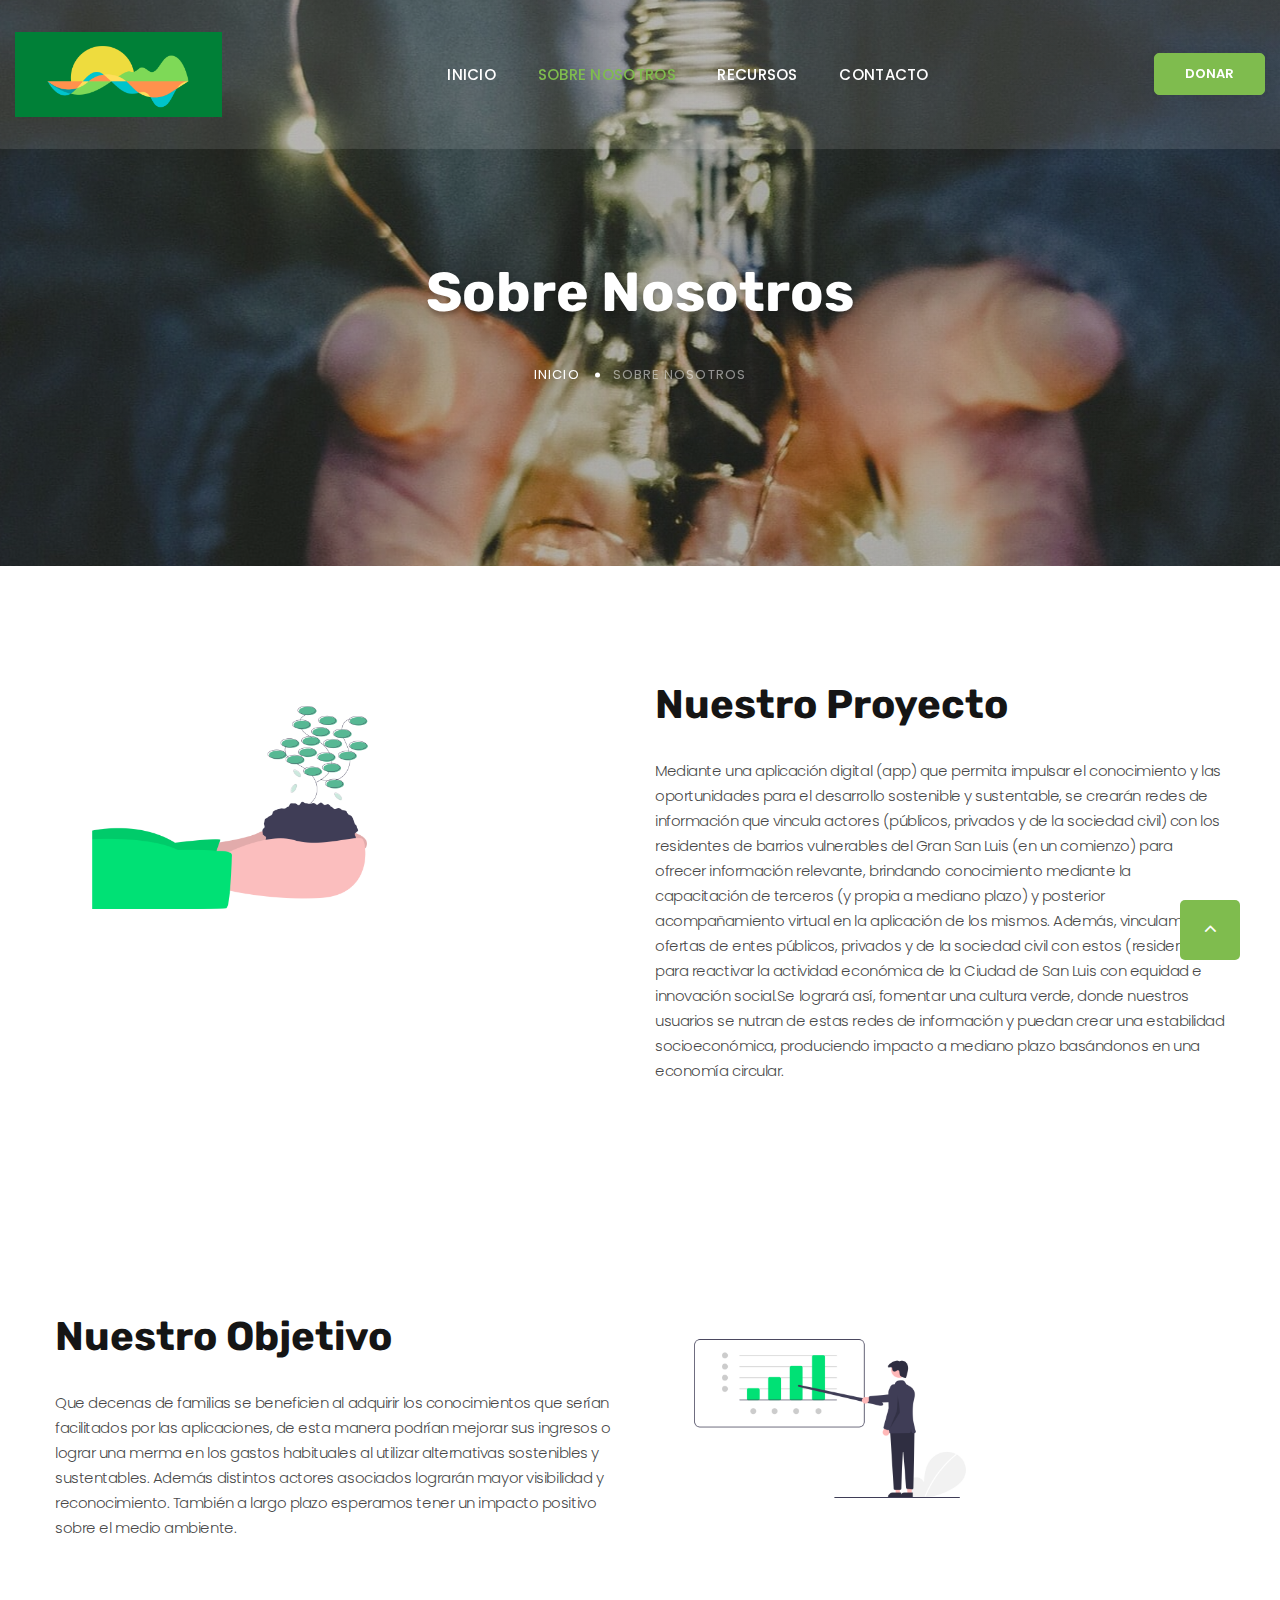
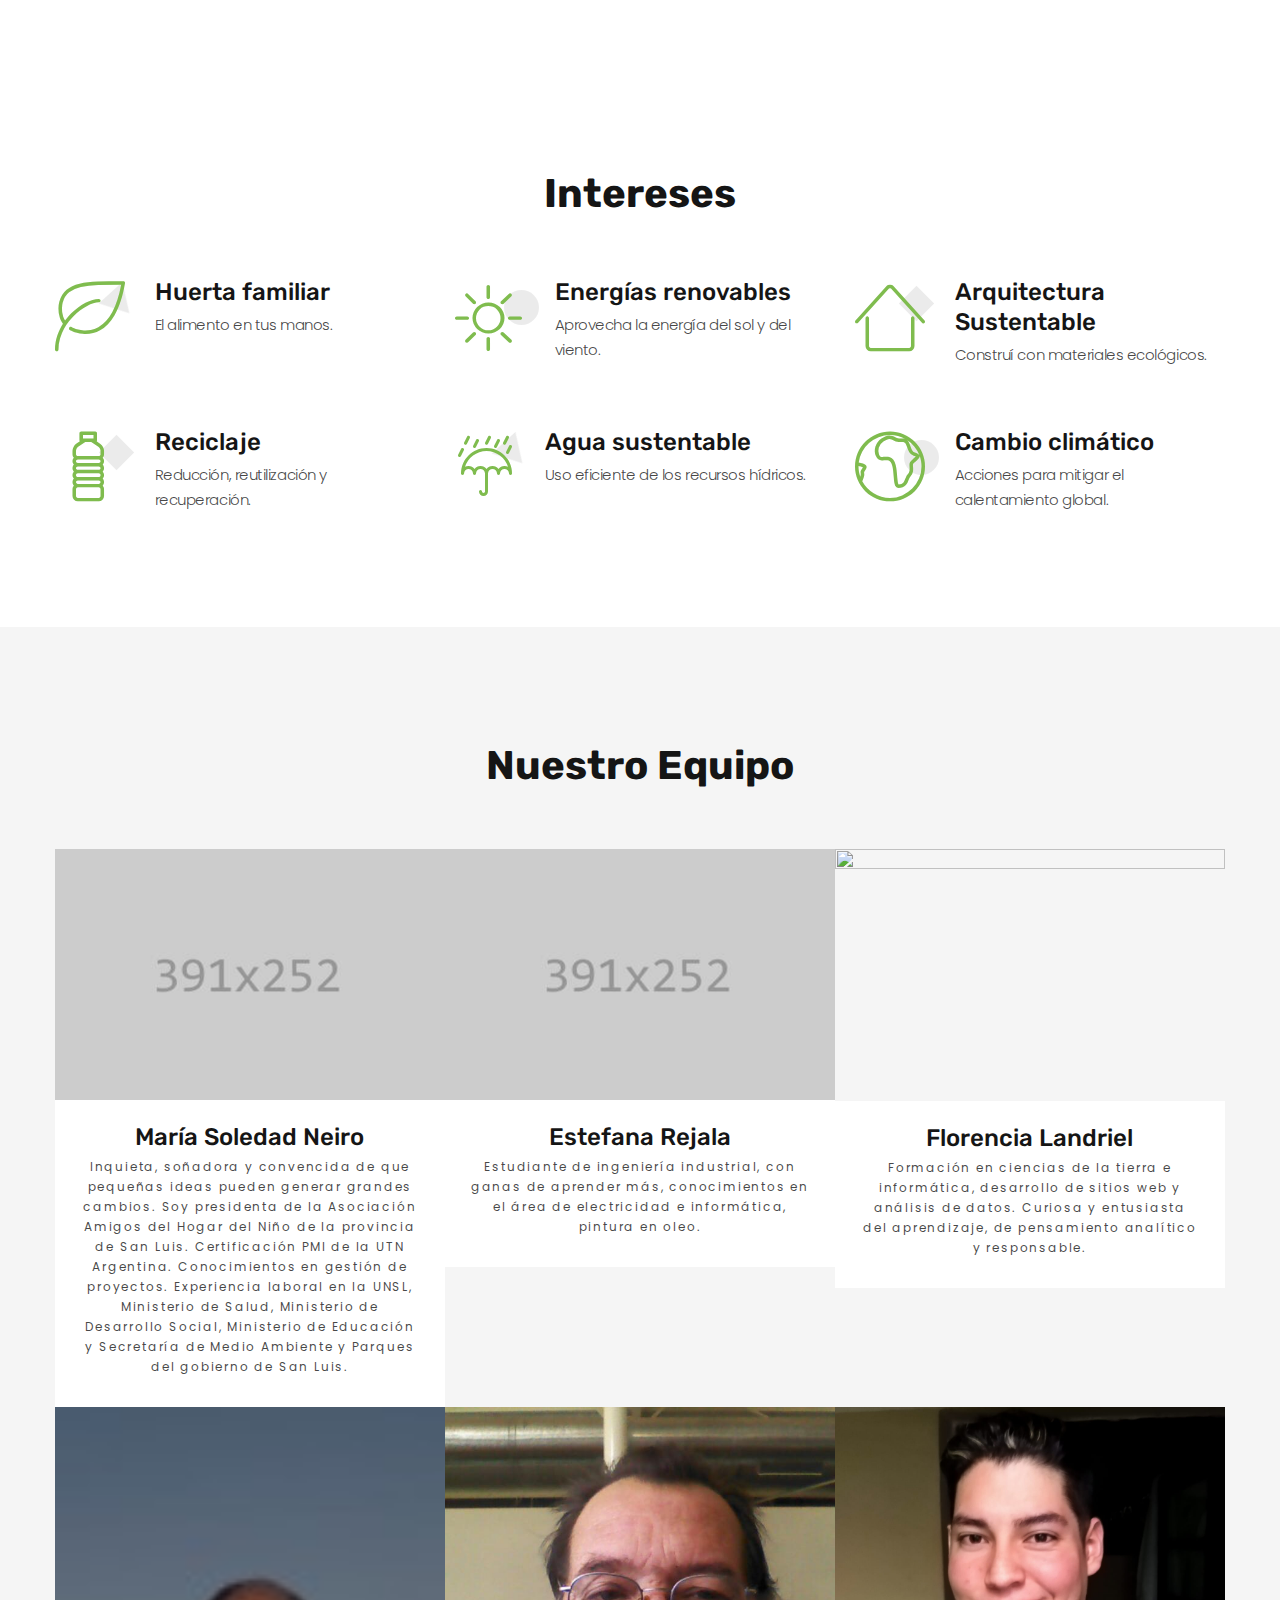
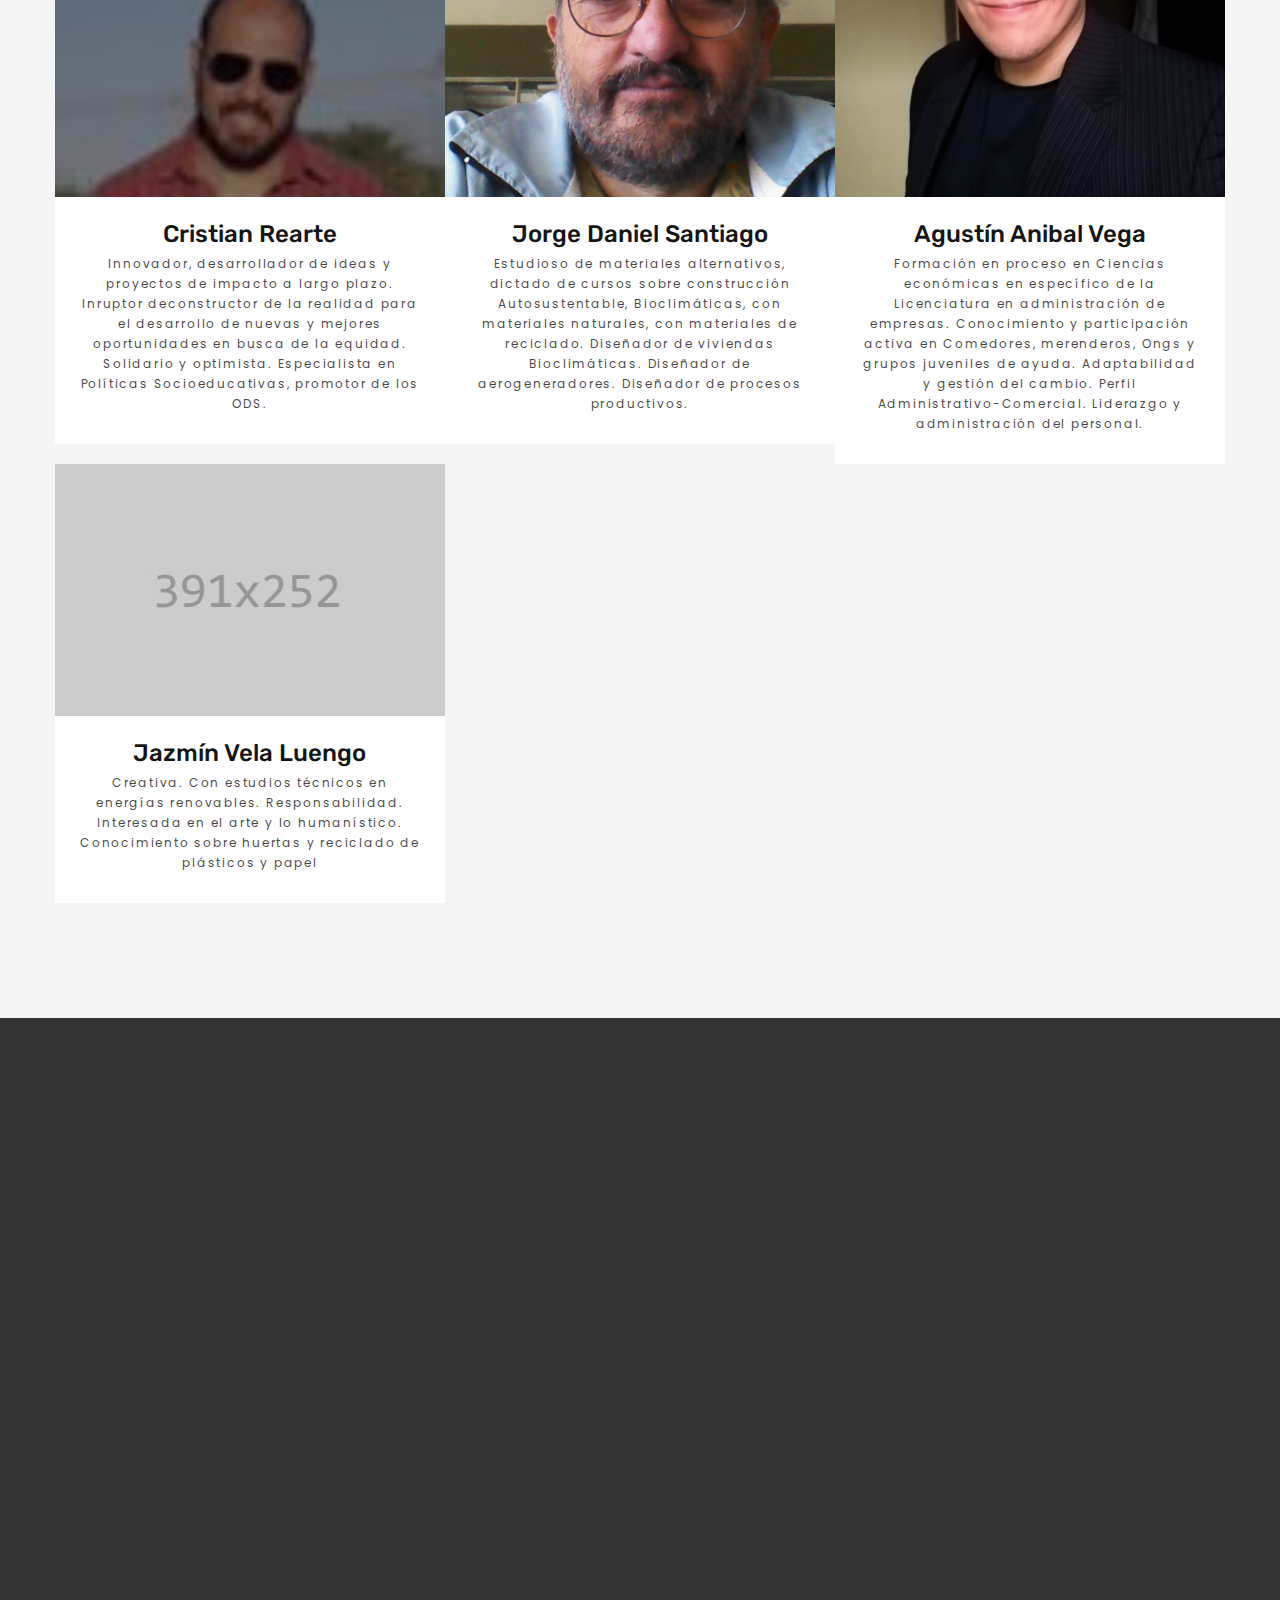
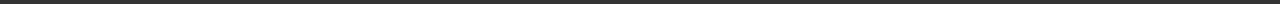
==== commit 014d61be: "se agregaron fotos de perfil" ====
--- a/about-us.html
+++ b/about-us.html
@@ -199,7 +199,7 @@
             </div>
             <div class="col-md-6 col-lg-4">
               <div class="team-classic">
-                <div class="team-classic-figure"><img src="images/team-classic-3-390x252.jpg" alt="" width="390" height="252"/>
+                <div class="team-classic-figure"><img src="images/flor.jpeg" alt="" width="390" height="252"/>
                   <ul class="team-classic-soc-list">
                     <li><a class="icon icon-md fa-facebook" href="#"></a></li>
                     <li><a class="icon icon-md fa-instagram" href="#"></a></li>
@@ -230,7 +230,7 @@
             </div>
             <div class="col-md-4 col-lg-4">
               <div class="team-classic">
-                <div class="team-classic-figure"><img src="images/team-classic-5-390x252.jpg" alt="" width="390" height="252"/>
+                <div class="team-classic-figure"><img src="images/jorge.jpg" alt="" width="390" height="252"/>
                   <ul class="team-classic-soc-list">
                     <li><a class="icon icon-md fa-facebook" href="#"></a></li>
                     <li><a class="icon icon-md fa-instagram" href="#"></a></li>
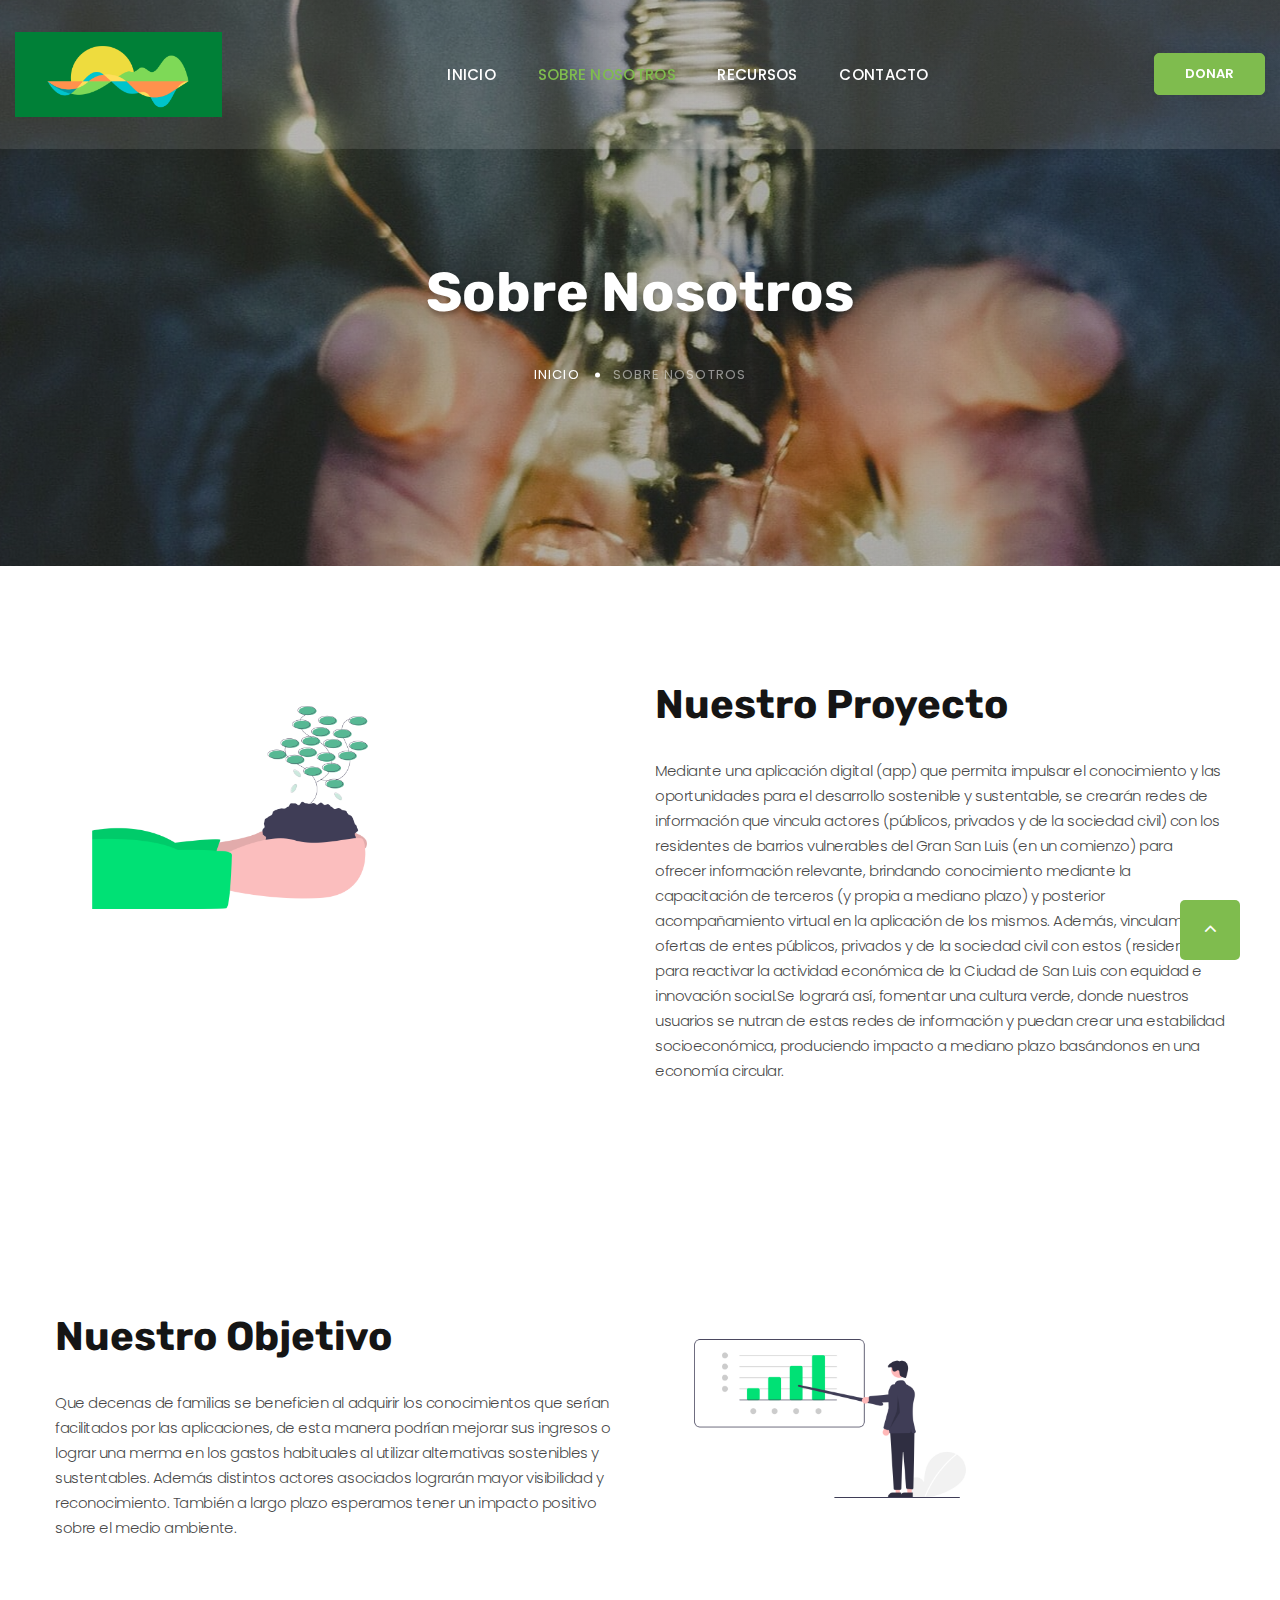
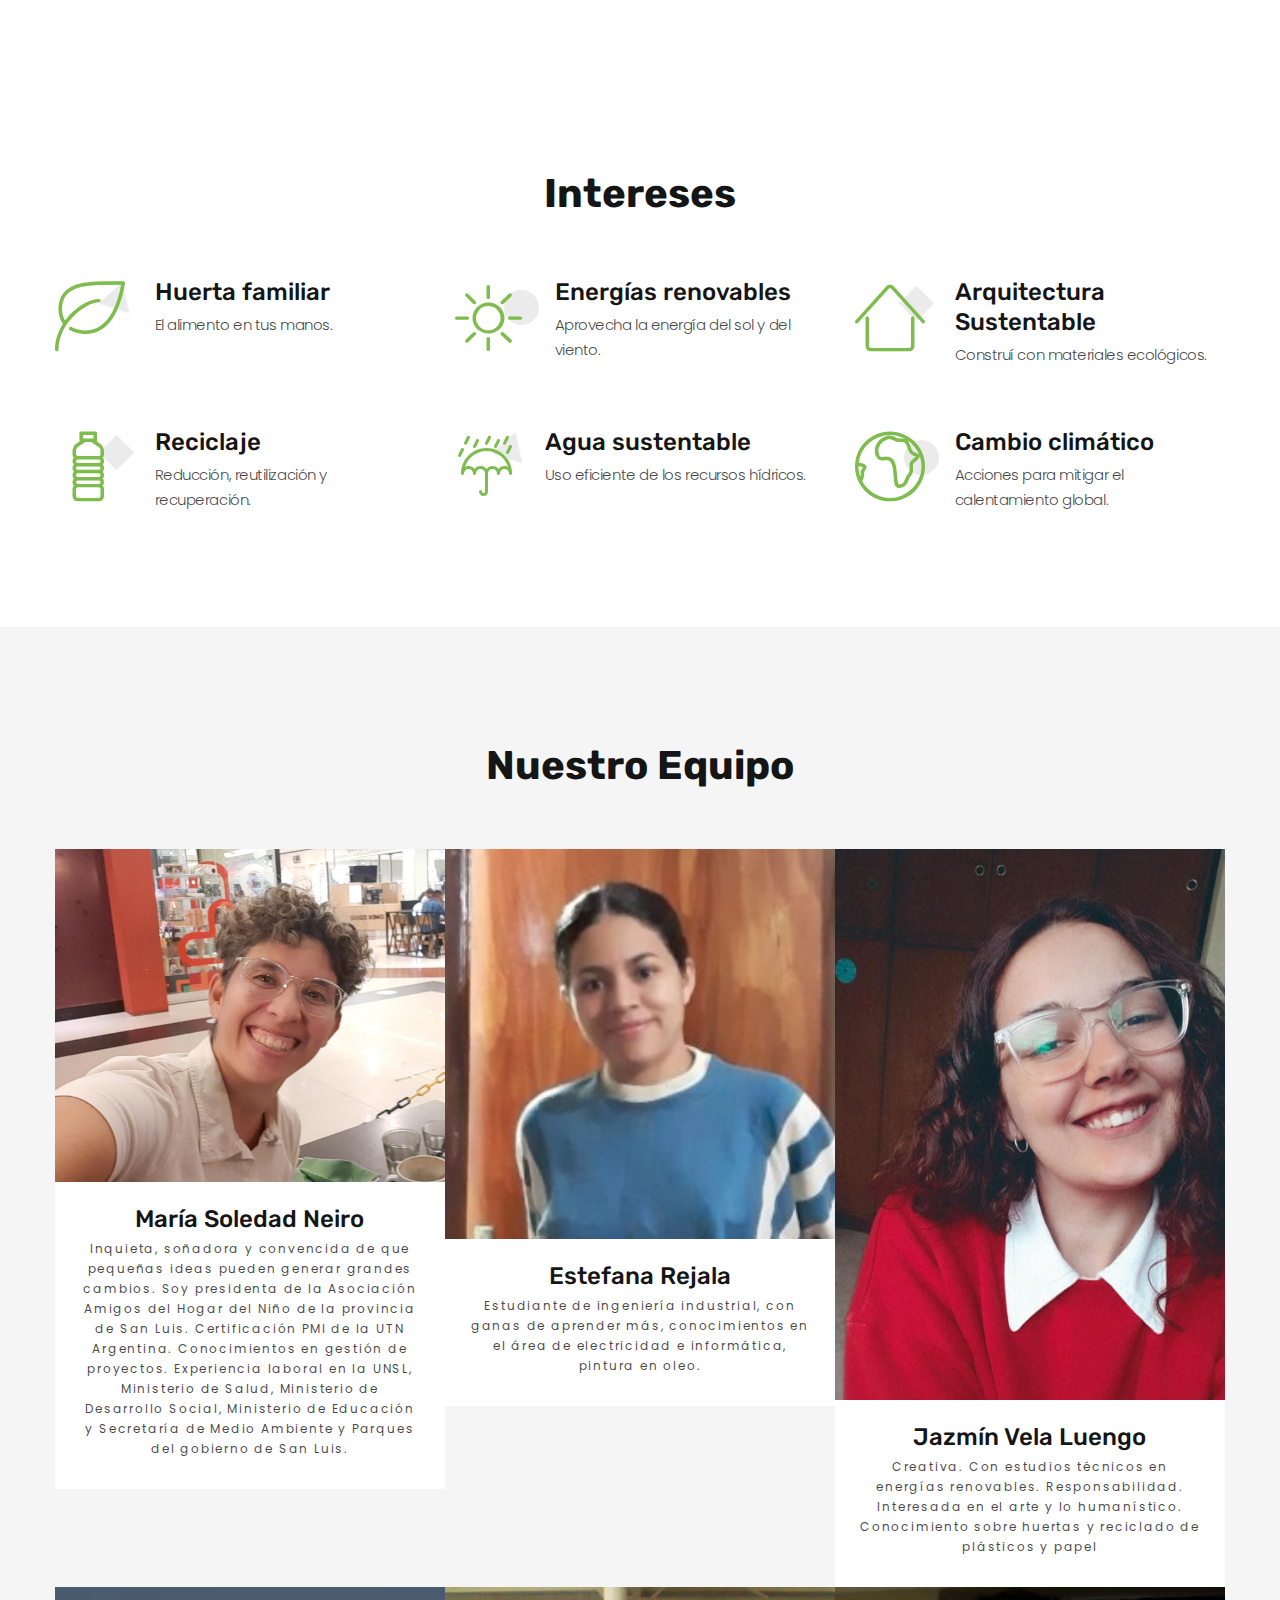
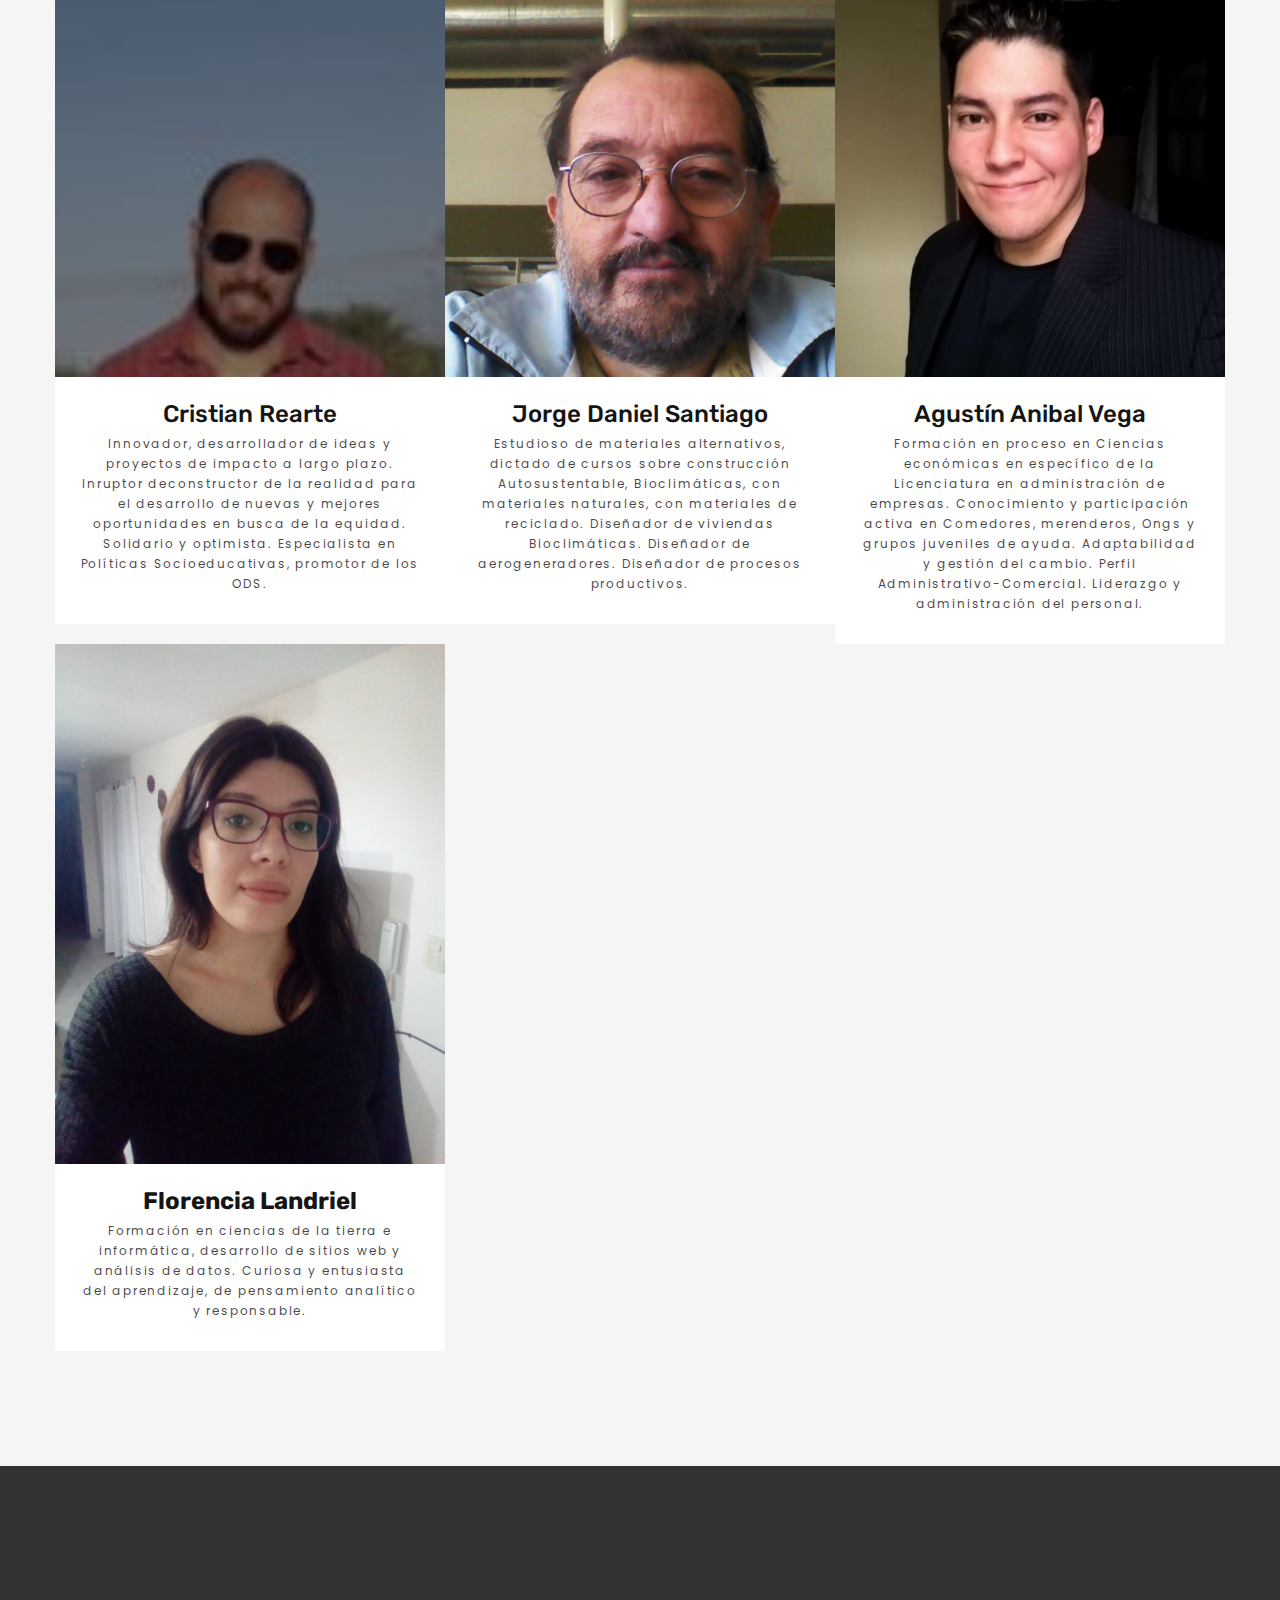
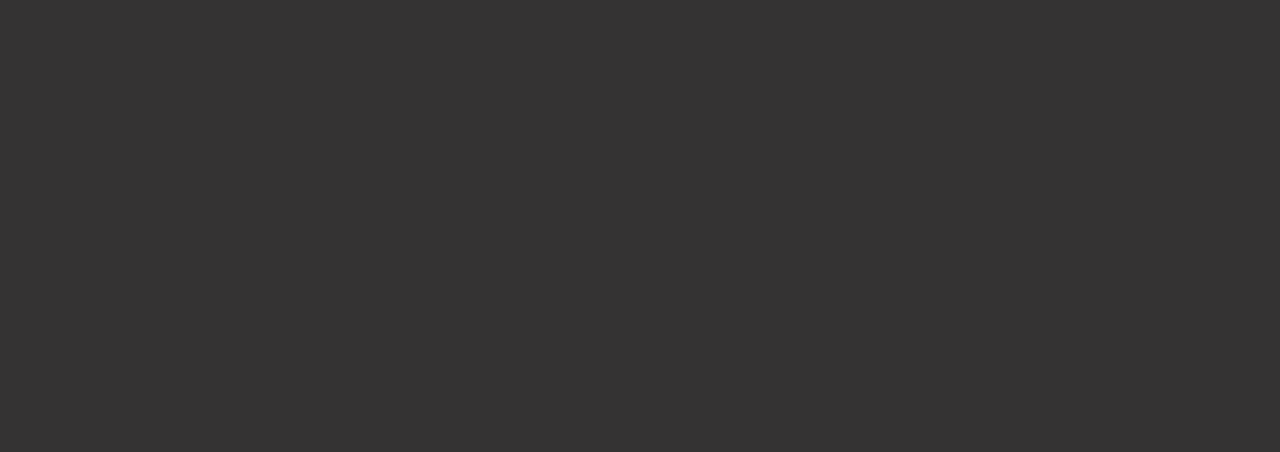
==== commit c59ea22e: "dfdd" ====
--- a/about-us.html
+++ b/about-us.html
@@ -169,7 +169,7 @@
           <div class="row no-gutters">
             <div class="col-md-6 col-lg-4">
               <div class="team-classic">
-                <div class="team-classic-figure"><img src="images/team-classic-1-390x252.jpg" alt="" width="390" height="252"/>
+                <div class="team-classic-figure"><img src="images/nosotros/Sole.jpeg" alt="" width="390" height="252"/>
                   <ul class="team-classic-soc-list">
                     <li><a class="icon icon-md fa-facebook" href="#"></a></li>
                     <li><a class="icon icon-md fa-instagram" href="#"></a></li>
@@ -184,7 +184,7 @@
             </div>
             <div class="col-md-6 col-lg-4">
               <div class="team-classic">
-                <div class="team-classic-figure"><img src="images/team-classic-2-390x252.jpg" alt="" width="390" height="252"/>
+                <div class="team-classic-figure"><img src="images/nosotros/stefa.jpeg" alt="" width="390" height="252"/>
                   <ul class="team-classic-soc-list">
                     <li><a class="icon icon-md fa-facebook" href="#"></a></li>
                     <li><a class="icon icon-md fa-instagram" href="#"></a></li>
@@ -199,77 +199,77 @@
             </div>
             <div class="col-md-6 col-lg-4">
               <div class="team-classic">
-                <div class="team-classic-figure"><img src="images/flor.jpeg" alt="" width="390" height="252"/>
-                  <ul class="team-classic-soc-list">
-                    <li><a class="icon icon-md fa-facebook" href="#"></a></li>
-                    <li><a class="icon icon-md fa-instagram" href="#"></a></li>
-                    <li><a class="icon icon-md fa-twitter" href="#"></a></li>
-                  </ul>
-                </div>
-                <div class="team-classic-caption">
-                  <h4><a class="team-name" href="#">Florencia Landriel</a></h4>
+                <div class="team-classic-figure"><img src="images/nosotros/jaz.jpeg" alt="" width="390" height="252"/>
+                  <ul class="team-classic-soc-list">
+                    <li><a class="icon icon-md fa-facebook" href="#"></a></li>
+                    <li><a class="icon icon-md fa-instagram" href="#"></a></li>
+                    <li><a class="icon icon-md fa-twitter" href="#"></a></li>
+                  </ul>
+                </div>
+                <div class="team-classic-caption">
+                  <h4><a class="team-name" href="#">Jazmín Vela Luengo</a></h4>
+                  <p>Creativa. Con estudios técnicos en energías renovables. Responsabilidad. Interesada en el arte y lo humanístico. Conocimiento sobre huertas y reciclado de plásticos y papel</p>
+                </div>
+              </div>
+            </div>
+            <div class="col-md-4 col-lg-4">
+              <div class="team-classic">
+                <div class="team-classic-figure"><img src="images/Cristian.jpeg" alt="" width="390" height="252"/>
+                  <ul class="team-classic-soc-list">
+                    <li><a class="icon icon-md fa-facebook" href="#"></a></li>
+                    <li><a class="icon icon-md fa-instagram" href="#"></a></li>
+                    <li><a class="icon icon-md fa-twitter" href="#"></a></li>
+                  </ul>
+                </div>
+                <div class="team-classic-caption">
+                  <h4><a class="team-name" href="#">Cristian Rearte</a></h4>
+                  <p>Innovador, desarrollador de ideas y proyectos de impacto a largo plazo. Inruptor deconstructor de la realidad para el desarrollo de nuevas y mejores oportunidades en busca de la equidad. Solidario y optimista. Especialista en Políticas Socioeducativas, promotor de los ODS.</p>
+                </div>
+              </div>
+            </div>
+            <div class="col-md-4 col-lg-4">
+              <div class="team-classic">
+                <div class="team-classic-figure"><img src="images/jorge.jpg" alt="" width="390" height="252"/>
+                  <ul class="team-classic-soc-list">
+                    <li><a class="icon icon-md fa-facebook" href="#"></a></li>
+                    <li><a class="icon icon-md fa-instagram" href="#"></a></li>
+                    <li><a class="icon icon-md fa-twitter" href="#"></a></li>
+                  </ul>
+                </div>
+                <div class="team-classic-caption">
+                  <h4><a class="team-name" href="#">Jorge Daniel Santiago</a></h4>
+                  <p>Estudioso de materiales alternativos, dictado de cursos sobre construcción Autosustentable, Bioclimáticas, con materiales naturales, con materiales de reciclado. Diseñador de viviendas Bioclimáticas. Diseñador de aerogeneradores. Diseñador de procesos productivos.</p>
+                </div>
+              </div>
+            </div>
+            <div class="col-md-4 col-lg-4">
+              <div class="team-classic">
+                <div class="team-classic-figure"><img src="images/agus.jpeg" alt="" width="390" height="252"/>
+                  <ul class="team-classic-soc-list">
+                    <li><a class="icon icon-md fa-facebook" href="#"></a></li>
+                    <li><a class="icon icon-md fa-instagram" href="#"></a></li>
+                    <li><a class="icon icon-md fa-twitter" href="#"></a></li>
+                  </ul>
+                </div>
+                <div class="team-classic-caption">
+                  <h4><a class="team-name" href="#">Agustín Anibal Vega</a></h4>
+                  <p>Formación en proceso en Ciencias económicas en específico de la Licenciatura en administración de empresas. Conocimiento y participación activa en Comedores, merenderos, Ongs y grupos juveniles de ayuda. Adaptabilidad y gestión del cambio. Perfil Administrativo-Comercial. Liderazgo y administración del personal.</p>
+                </div>
+              </div>
+            </div>
+            <div class="col-md-4 col-lg-4">
+              <div class="team-classic">
+                <div class="team-classic-figure"><img src="images/nosotros/flor.jpeg" alt="" width="390" height="252"/>
+                  <ul class="team-classic-soc-list">
+                    <li><a class="icon icon-md fa-facebook" href="#"></a></li>
+                    <li><a class="icon icon-md fa-instagram" href="#"></a></li>
+                    <li><a class="icon icon-md fa-twitter" href="#"></a></li>
+                  </ul>
+                </div>
+                <div class="team-classic-caption">
+                  <h4><a class="team-name" href="#"></a>Florencia Landriel</h4>
                   <p>Formación en ciencias de la tierra e informática,
                     desarrollo de sitios web y análisis de datos. Curiosa y entusiasta del aprendizaje, de pensamiento analítico y responsable.</p>
-                </div>
-              </div>
-            </div>
-            <div class="col-md-4 col-lg-4">
-              <div class="team-classic">
-                <div class="team-classic-figure"><img src="images/Cristian.jpeg" alt="" width="390" height="252"/>
-                  <ul class="team-classic-soc-list">
-                    <li><a class="icon icon-md fa-facebook" href="#"></a></li>
-                    <li><a class="icon icon-md fa-instagram" href="#"></a></li>
-                    <li><a class="icon icon-md fa-twitter" href="#"></a></li>
-                  </ul>
-                </div>
-                <div class="team-classic-caption">
-                  <h4><a class="team-name" href="#">Cristian Rearte</a></h4>
-                  <p>Innovador, desarrollador de ideas y proyectos de impacto a largo plazo. Inruptor deconstructor de la realidad para el desarrollo de nuevas y mejores oportunidades en busca de la equidad. Solidario y optimista. Especialista en Políticas Socioeducativas, promotor de los ODS.</p>
-                </div>
-              </div>
-            </div>
-            <div class="col-md-4 col-lg-4">
-              <div class="team-classic">
-                <div class="team-classic-figure"><img src="images/jorge.jpg" alt="" width="390" height="252"/>
-                  <ul class="team-classic-soc-list">
-                    <li><a class="icon icon-md fa-facebook" href="#"></a></li>
-                    <li><a class="icon icon-md fa-instagram" href="#"></a></li>
-                    <li><a class="icon icon-md fa-twitter" href="#"></a></li>
-                  </ul>
-                </div>
-                <div class="team-classic-caption">
-                  <h4><a class="team-name" href="#">Jorge Daniel Santiago</a></h4>
-                  <p>Estudioso de materiales alternativos, dictado de cursos sobre construcción Autosustentable, Bioclimáticas, con materiales naturales, con materiales de reciclado. Diseñador de viviendas Bioclimáticas. Diseñador de aerogeneradores. Diseñador de procesos productivos.</p>
-                </div>
-              </div>
-            </div>
-            <div class="col-md-4 col-lg-4">
-              <div class="team-classic">
-                <div class="team-classic-figure"><img src="images/agus.jpeg" alt="" width="390" height="252"/>
-                  <ul class="team-classic-soc-list">
-                    <li><a class="icon icon-md fa-facebook" href="#"></a></li>
-                    <li><a class="icon icon-md fa-instagram" href="#"></a></li>
-                    <li><a class="icon icon-md fa-twitter" href="#"></a></li>
-                  </ul>
-                </div>
-                <div class="team-classic-caption">
-                  <h4><a class="team-name" href="#">Agustín Anibal Vega</a></h4>
-                  <p>Formación en proceso en Ciencias económicas en específico de la Licenciatura en administración de empresas. Conocimiento y participación activa en Comedores, merenderos, Ongs y grupos juveniles de ayuda. Adaptabilidad y gestión del cambio. Perfil Administrativo-Comercial. Liderazgo y administración del personal.</p>
-                </div>
-              </div>
-            </div>
-            <div class="col-md-4 col-lg-4">
-              <div class="team-classic">
-                <div class="team-classic-figure"><img src="images/team-classic-6-390x252.jpg" alt="" width="390" height="252"/>
-                  <ul class="team-classic-soc-list">
-                    <li><a class="icon icon-md fa-facebook" href="#"></a></li>
-                    <li><a class="icon icon-md fa-instagram" href="#"></a></li>
-                    <li><a class="icon icon-md fa-twitter" href="#"></a></li>
-                  </ul>
-                </div>
-                <div class="team-classic-caption">
-                  <h4><a class="team-name" href="#">Jazmín Vela Luengo</a></h4>
-                  <p>Creativa. Con estudios técnicos en energías renovables. Responsabilidad. Interesada en el arte y lo humanístico. Conocimiento sobre huertas y reciclado de plásticos y papel</p>
                 </div>
               </div>
             </div>
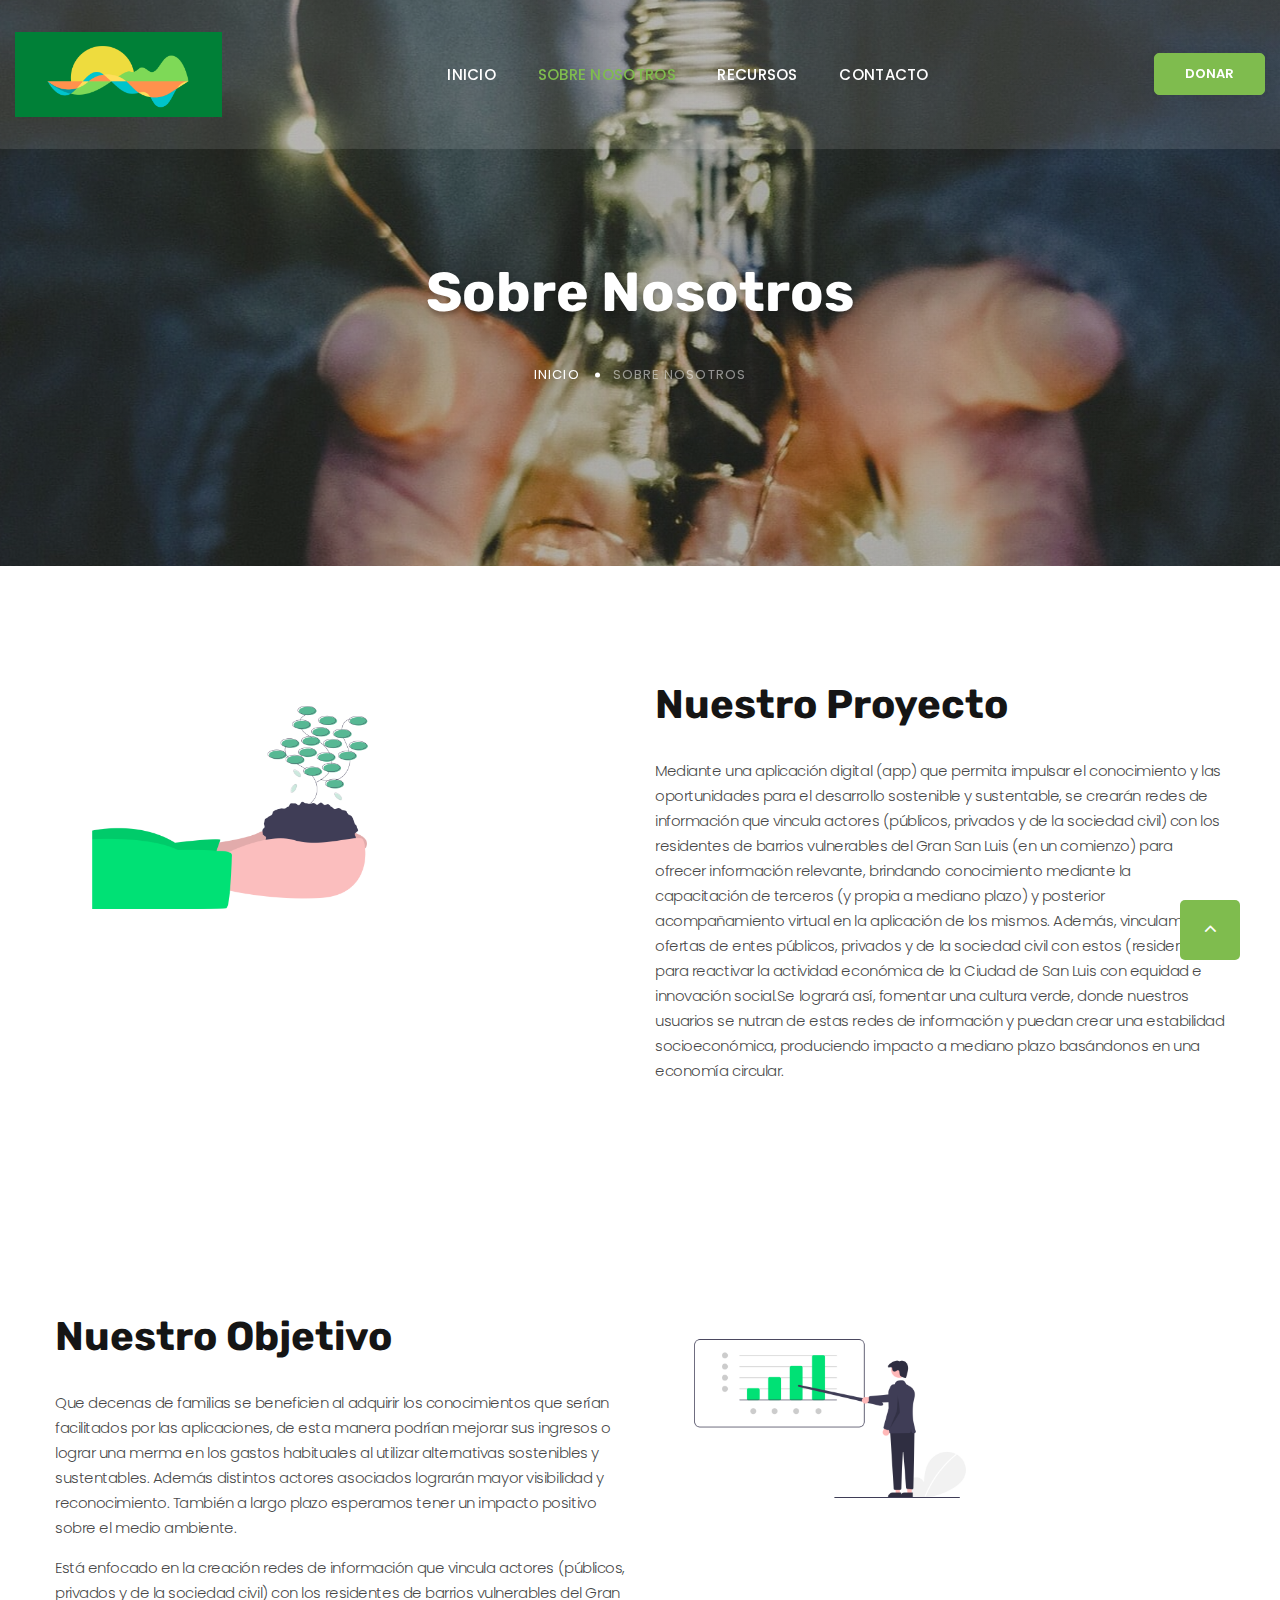
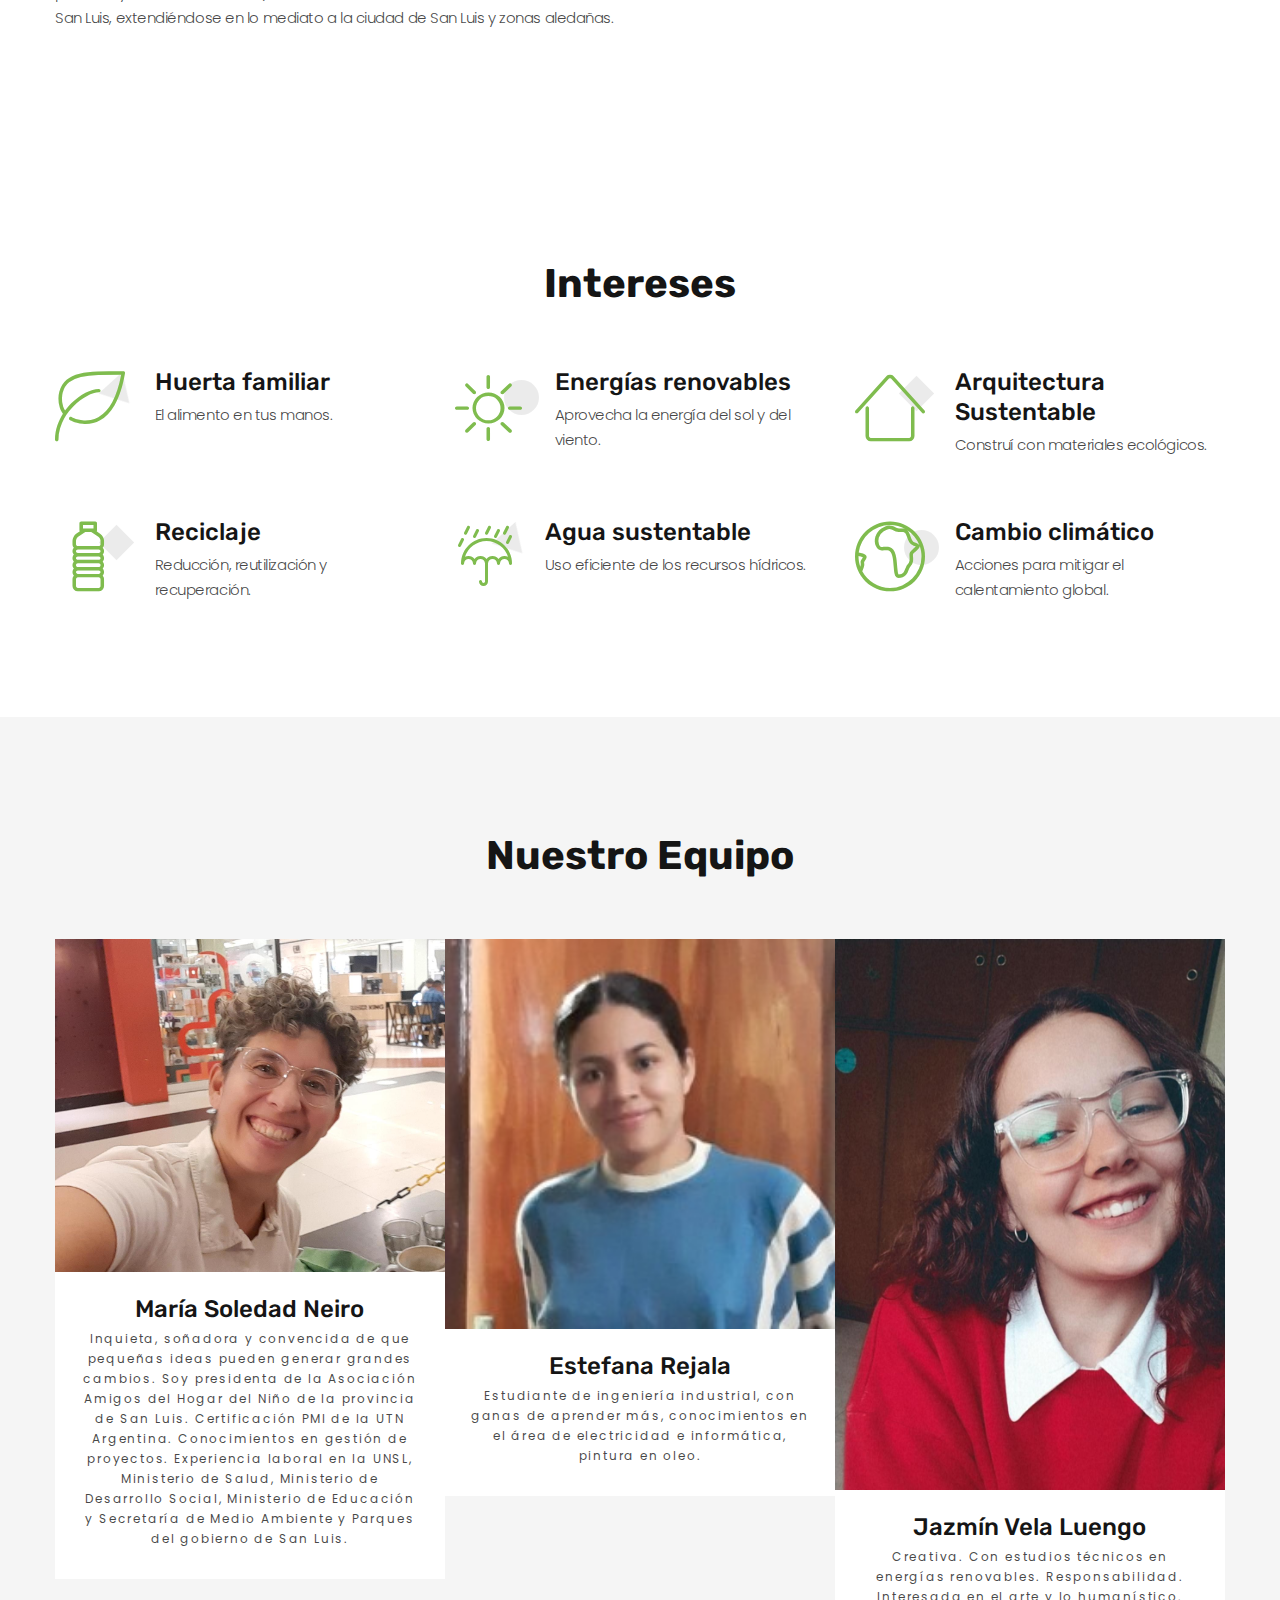
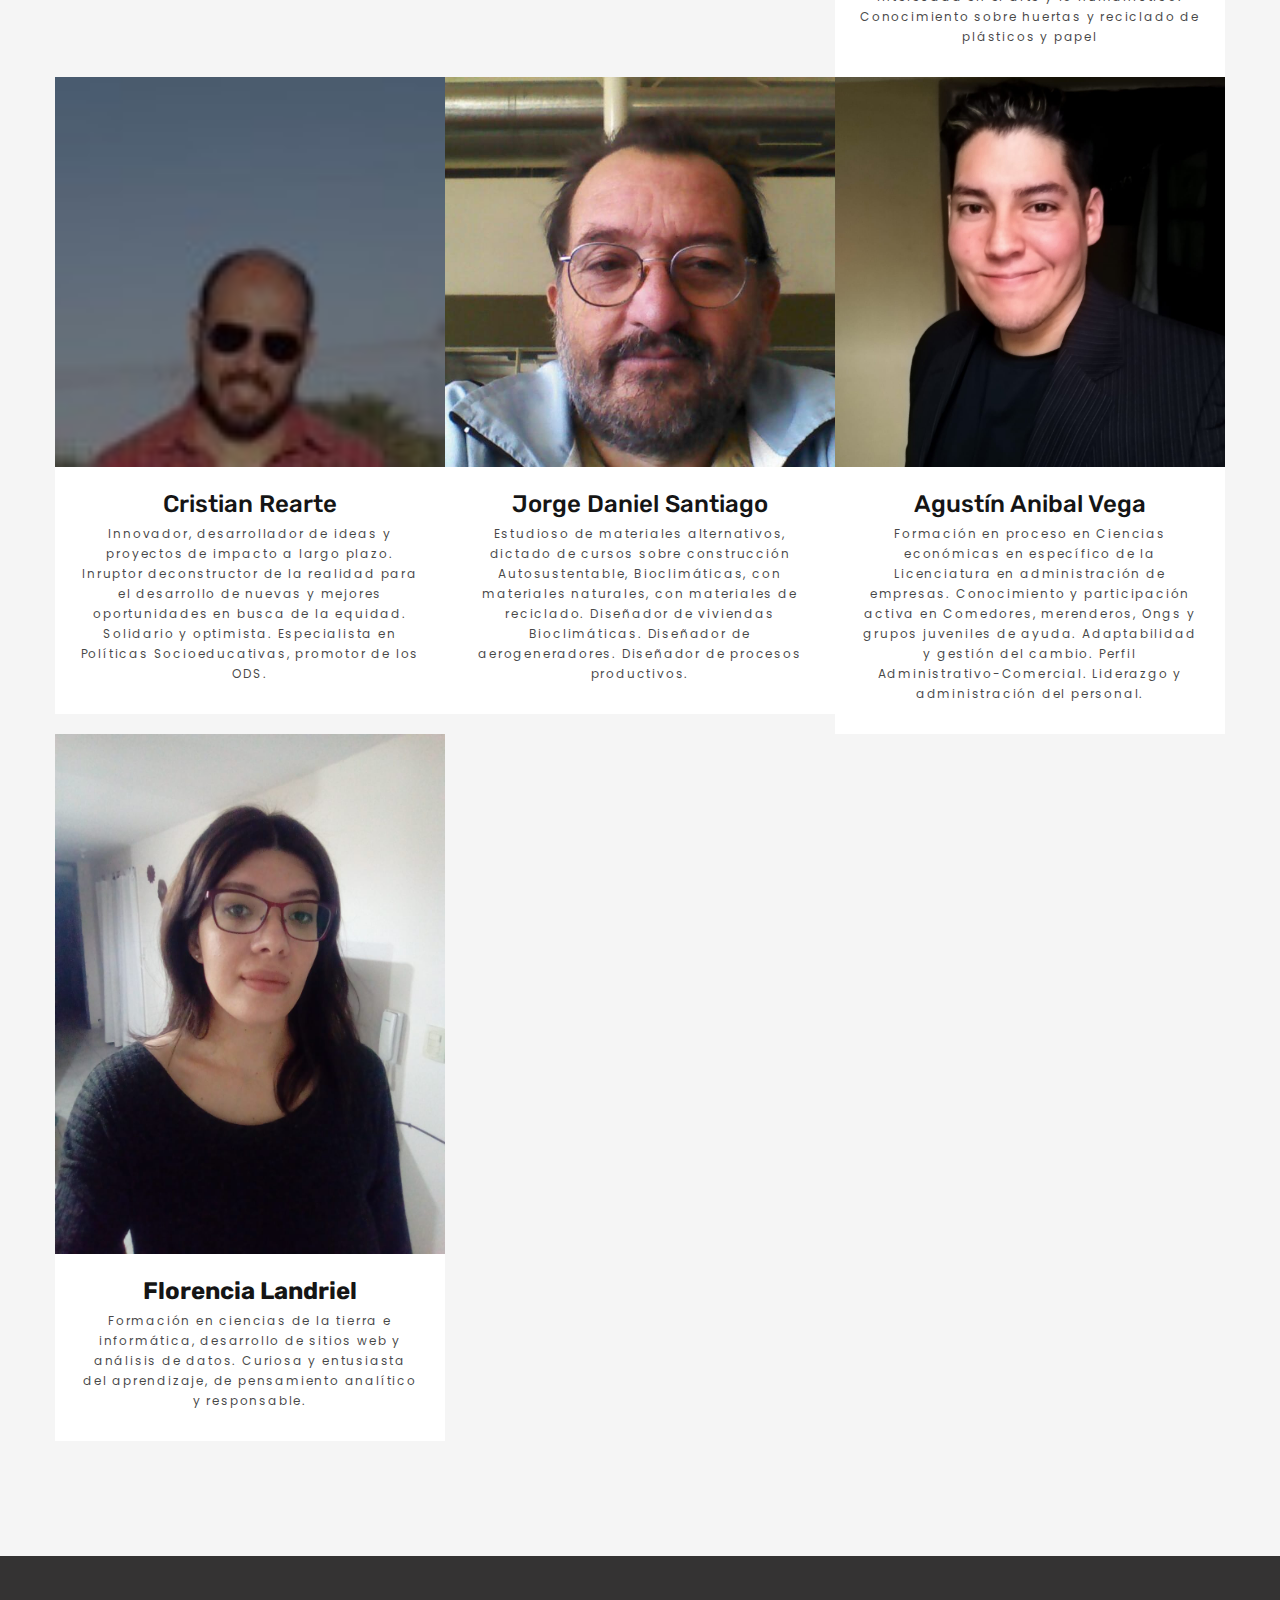
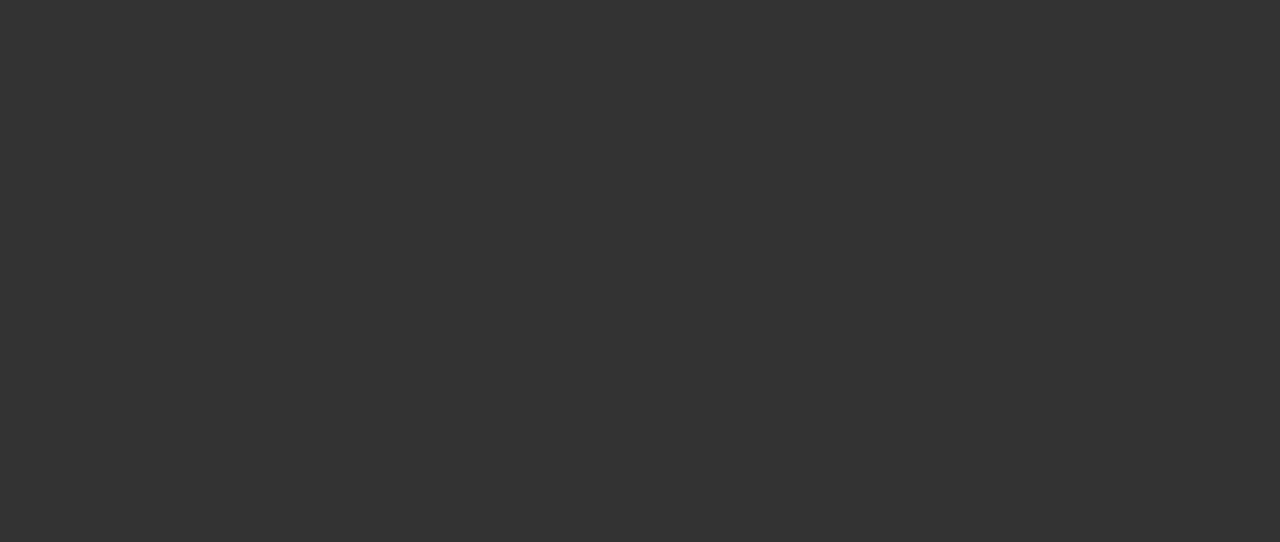
==== commit 835ed7a7: "objetivo" ====
--- a/about-us.html
+++ b/about-us.html
@@ -96,6 +96,7 @@
                 <h4 class="text-opacity-70"></h4>
               </div>
               <p>Que decenas de familias se beneficien al adquirir los conocimientos que serían facilitados por las aplicaciones, de esta manera podrían mejorar sus ingresos o lograr una merma en los gastos habituales al utilizar alternativas sostenibles y sustentables. Además distintos actores asociados lograrán mayor visibilidad y reconocimiento. También a largo plazo esperamos tener un impacto positivo sobre el medio ambiente.</p>
+              <p>Está enfocado en la creación  redes de información que vincula actores (públicos, privados y de la sociedad civil) con los residentes de barrios vulnerables del Gran San Luis, extendiéndose en lo mediato a la ciudad de San Luis y zonas aledañas.</p>
             </div>
           <div class="col-lg-6 pr-xl-5"><img src="images/undraw_Business_plan_re_0v81.png" alt="" width="350" height="320"/>
           </div>
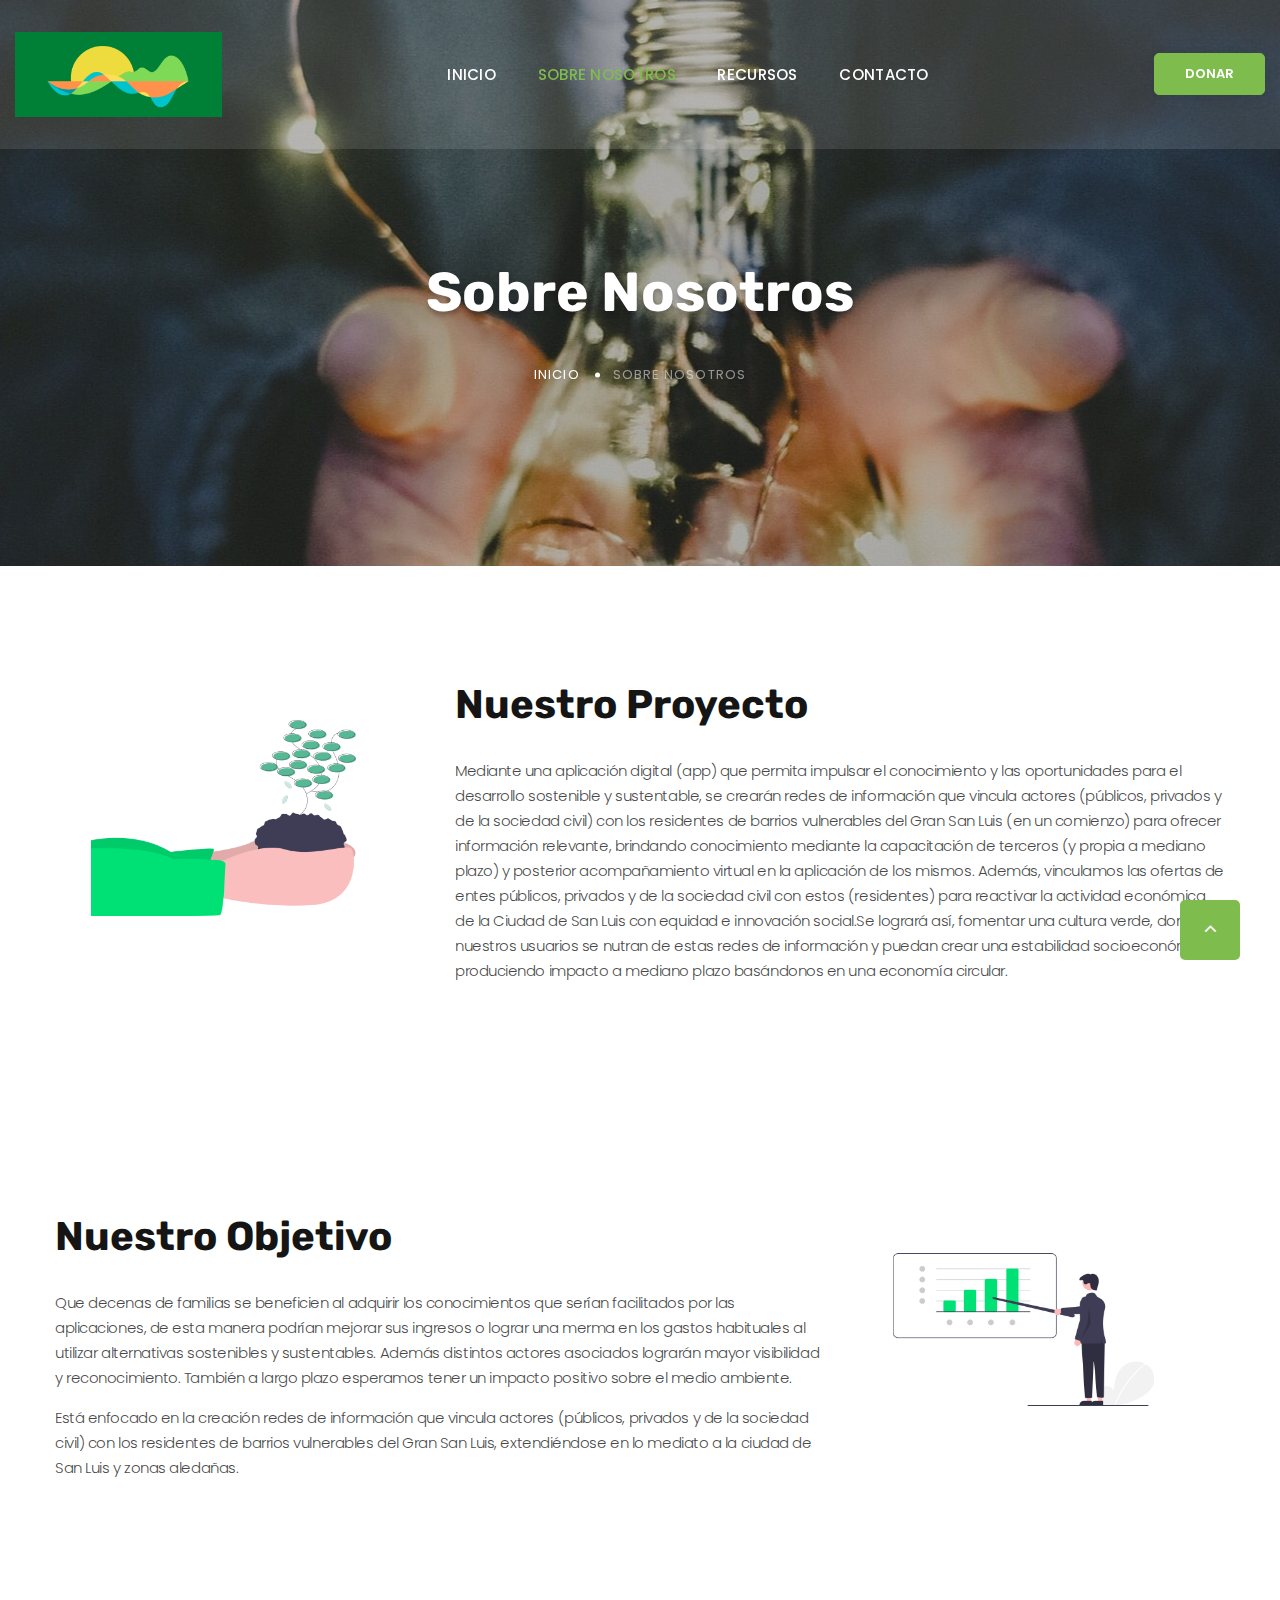
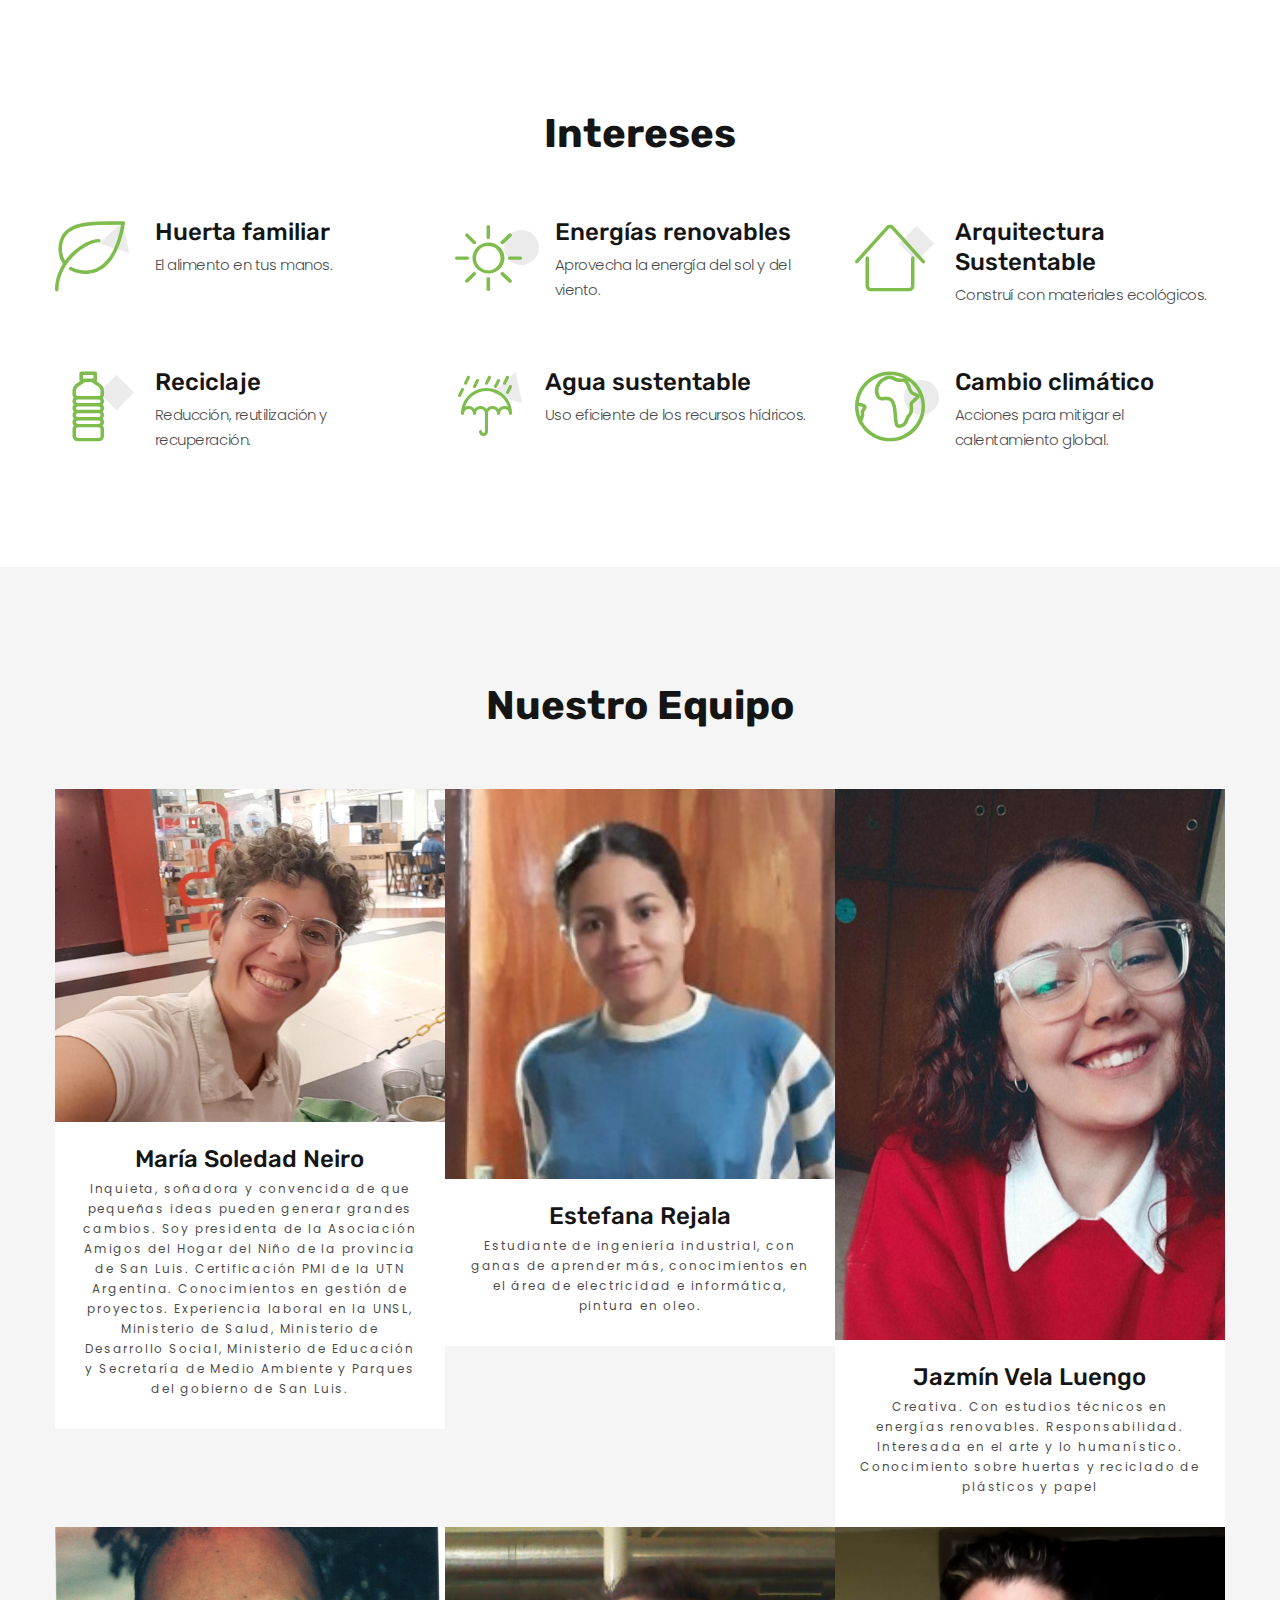
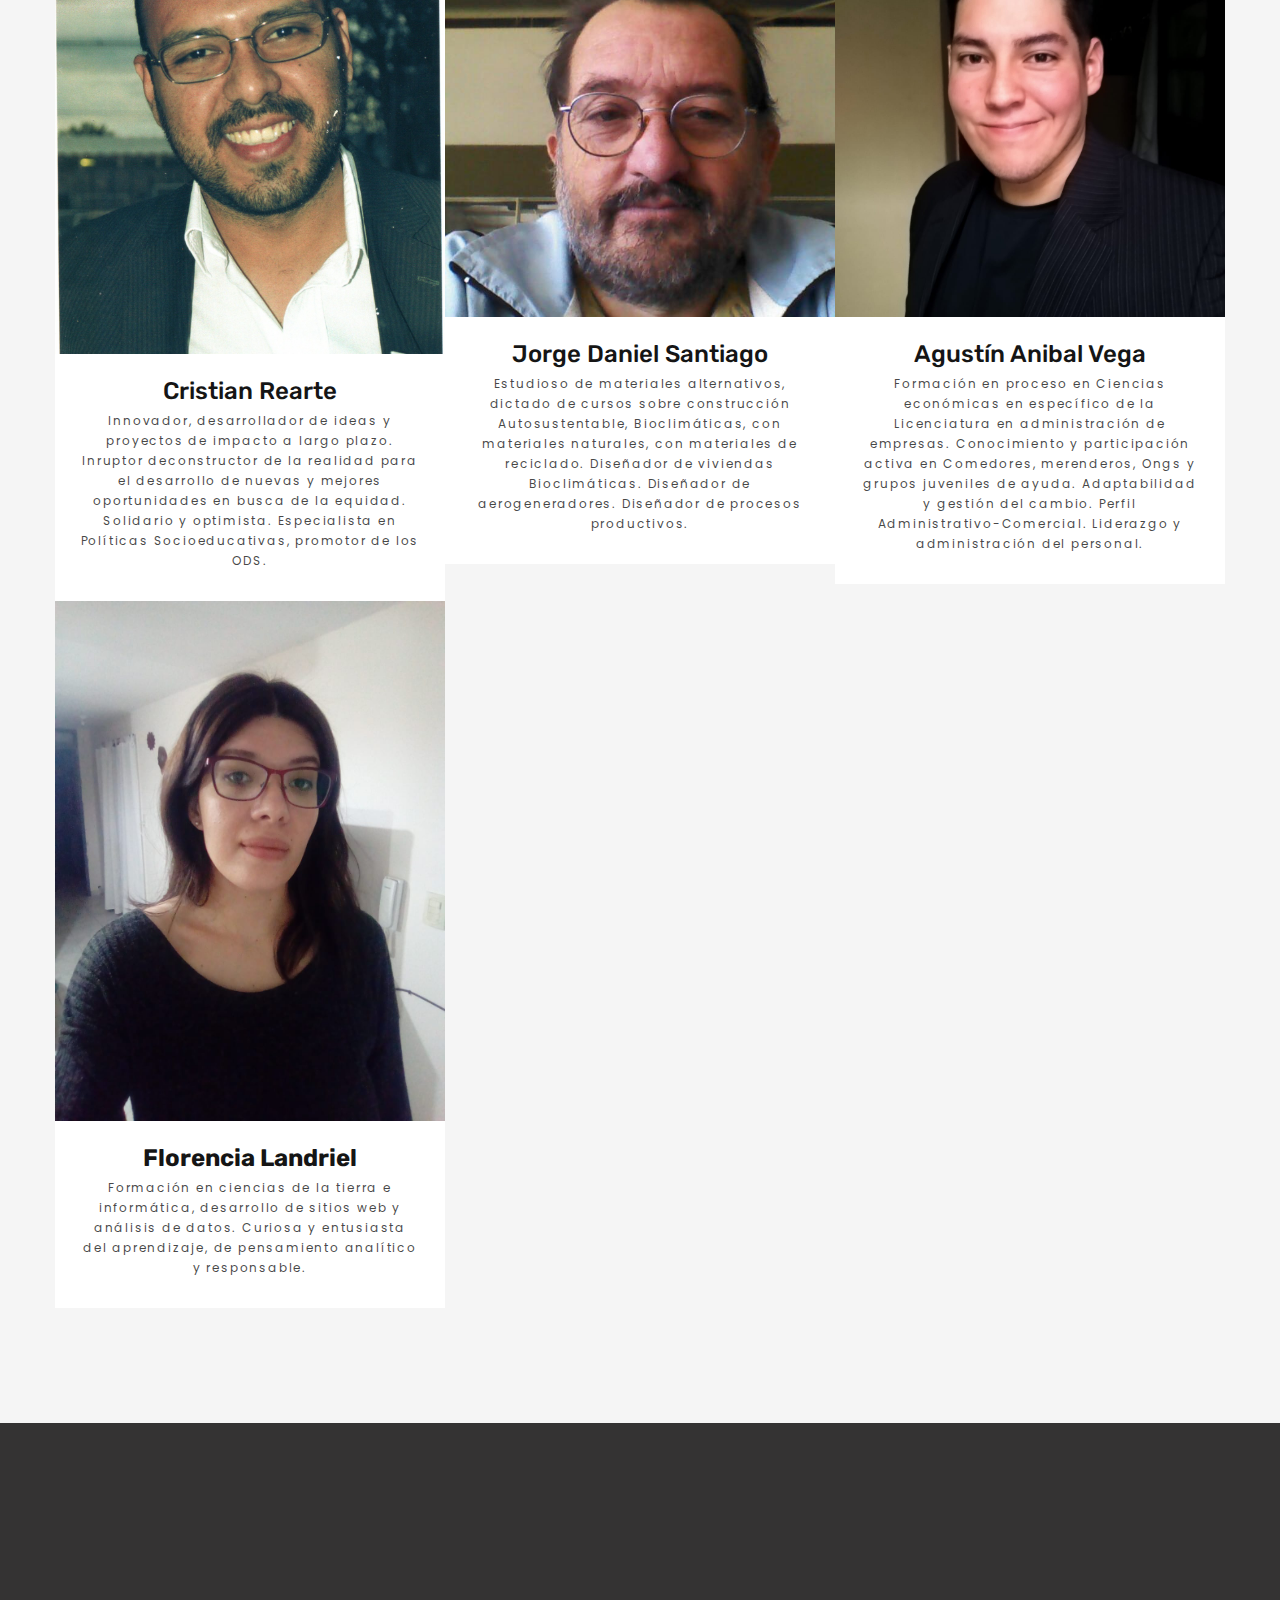
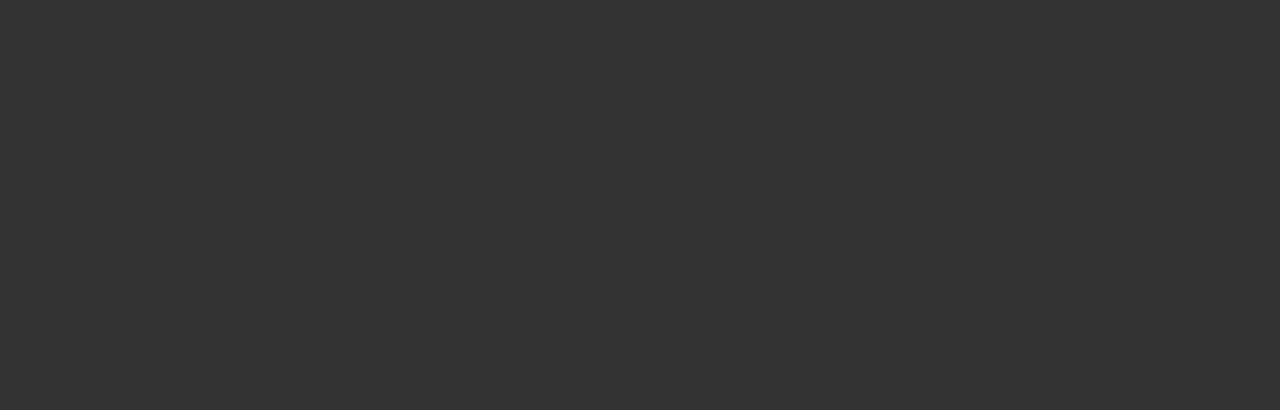
==== commit 5118e93f: "cambio foto cristian" ====
--- a/about-us.html
+++ b/about-us.html
@@ -75,9 +75,9 @@
       <section class="section section-lg">
         <div class="container">
           <div class="row row-50">
-            <div class="col-lg-6 pr-xl-5"><img src="images/undraw_environment_iaus.png" alt="" width="350" height="320"/>
-            </div>
-            <div class="col-lg-6">
+            <div class="col-lg-4 pr-xl-5" style="padding-top: 15px;"><img src="images/undraw_environment_iaus.png" alt="" width="350" height="320"/>
+            </div>
+            <div class="col-lg-8">
               <h3>Nuestro Proyecto</h3>
               <div class="text-with-divider">
                 <h4 class="text-opacity-70"></h4>
@@ -90,7 +90,7 @@
       <section class="section section-lg">
         <div class="container">
           <div class="row row-50">
-            <div class="col-lg-6">
+            <div class="col-lg-8">
               <h3>Nuestro Objetivo</h3>
               <div class="text-with-divider">
                 <h4 class="text-opacity-70"></h4>
@@ -98,7 +98,7 @@
               <p>Que decenas de familias se beneficien al adquirir los conocimientos que serían facilitados por las aplicaciones, de esta manera podrían mejorar sus ingresos o lograr una merma en los gastos habituales al utilizar alternativas sostenibles y sustentables. Además distintos actores asociados lograrán mayor visibilidad y reconocimiento. También a largo plazo esperamos tener un impacto positivo sobre el medio ambiente.</p>
               <p>Está enfocado en la creación  redes de información que vincula actores (públicos, privados y de la sociedad civil) con los residentes de barrios vulnerables del Gran San Luis, extendiéndose en lo mediato a la ciudad de San Luis y zonas aledañas.</p>
             </div>
-          <div class="col-lg-6 pr-xl-5"><img src="images/undraw_Business_plan_re_0v81.png" alt="" width="350" height="320"/>
+          <div class="col-lg-4 pr-xl-5" style="padding-top: 15px;"><img src="images/undraw_Business_plan_re_0v81.png" alt="" width="350" height="320"/>
           </div>
           </div>
         </div>
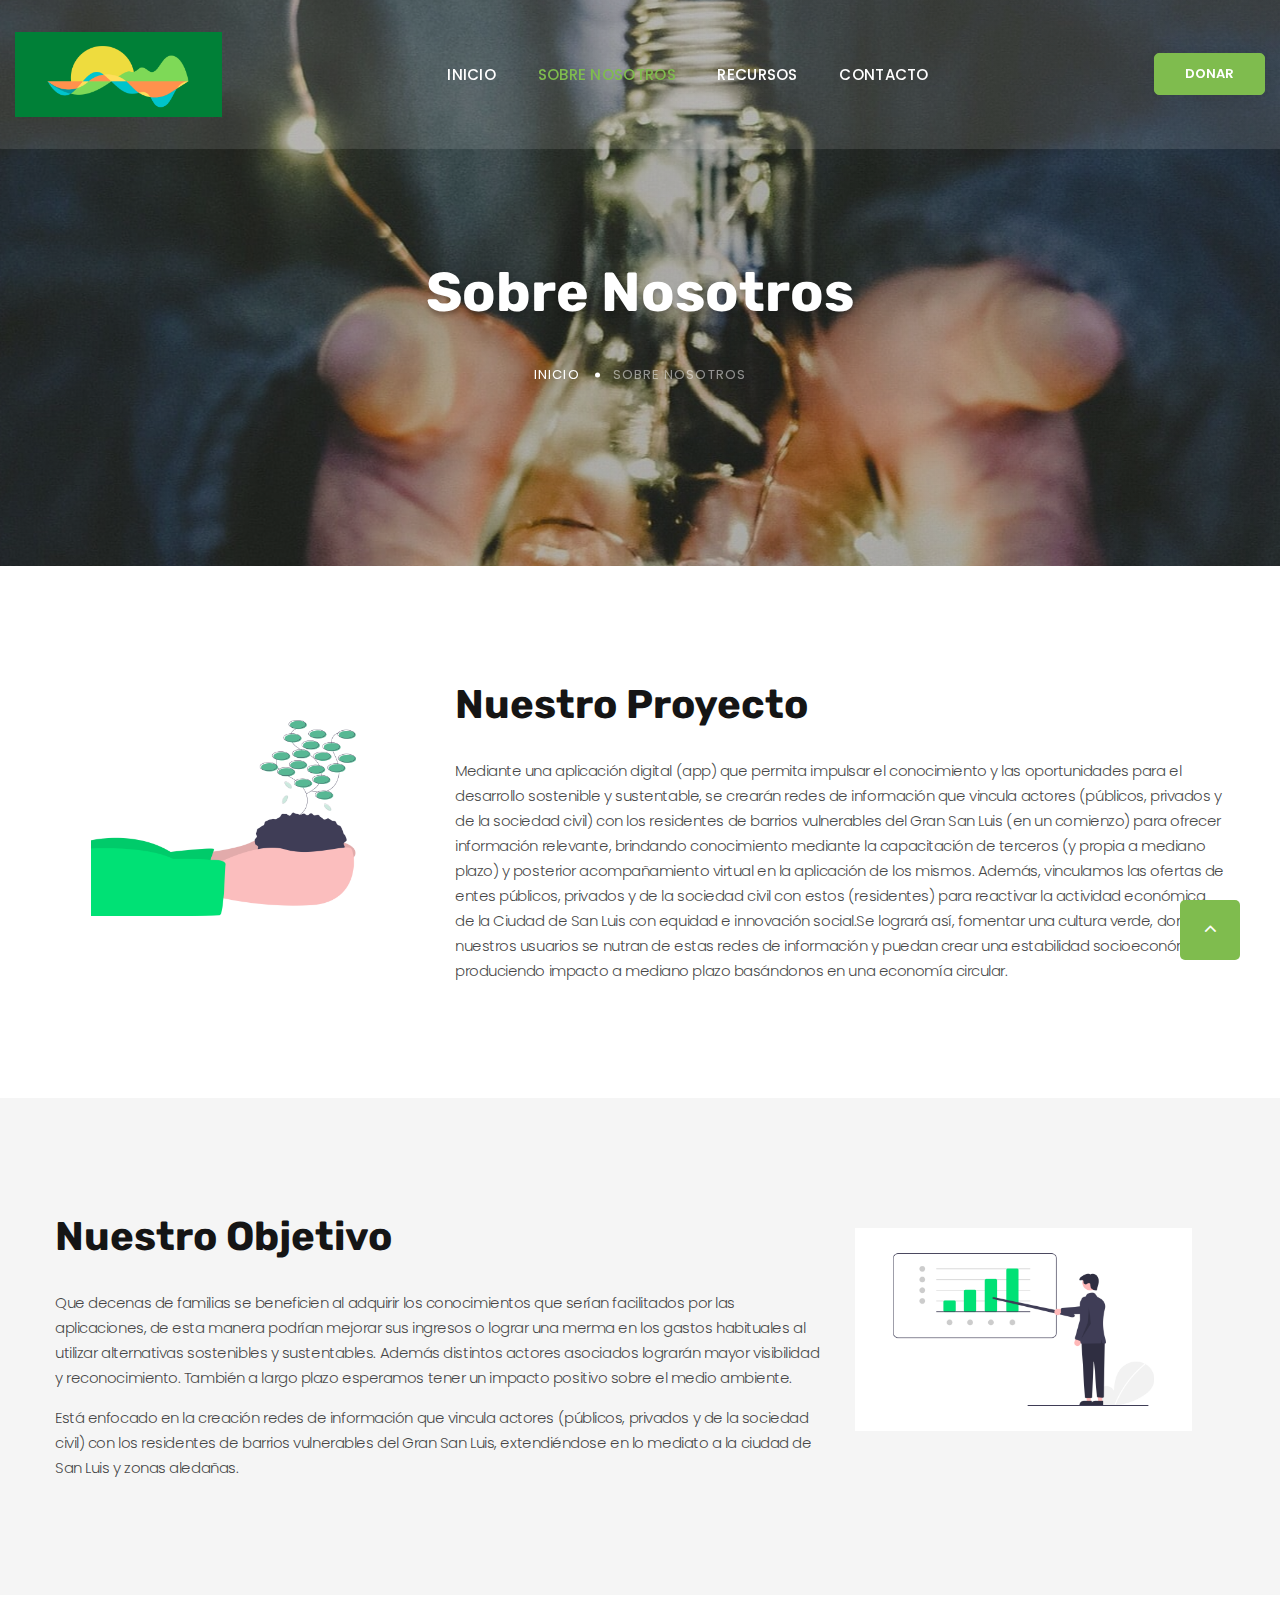
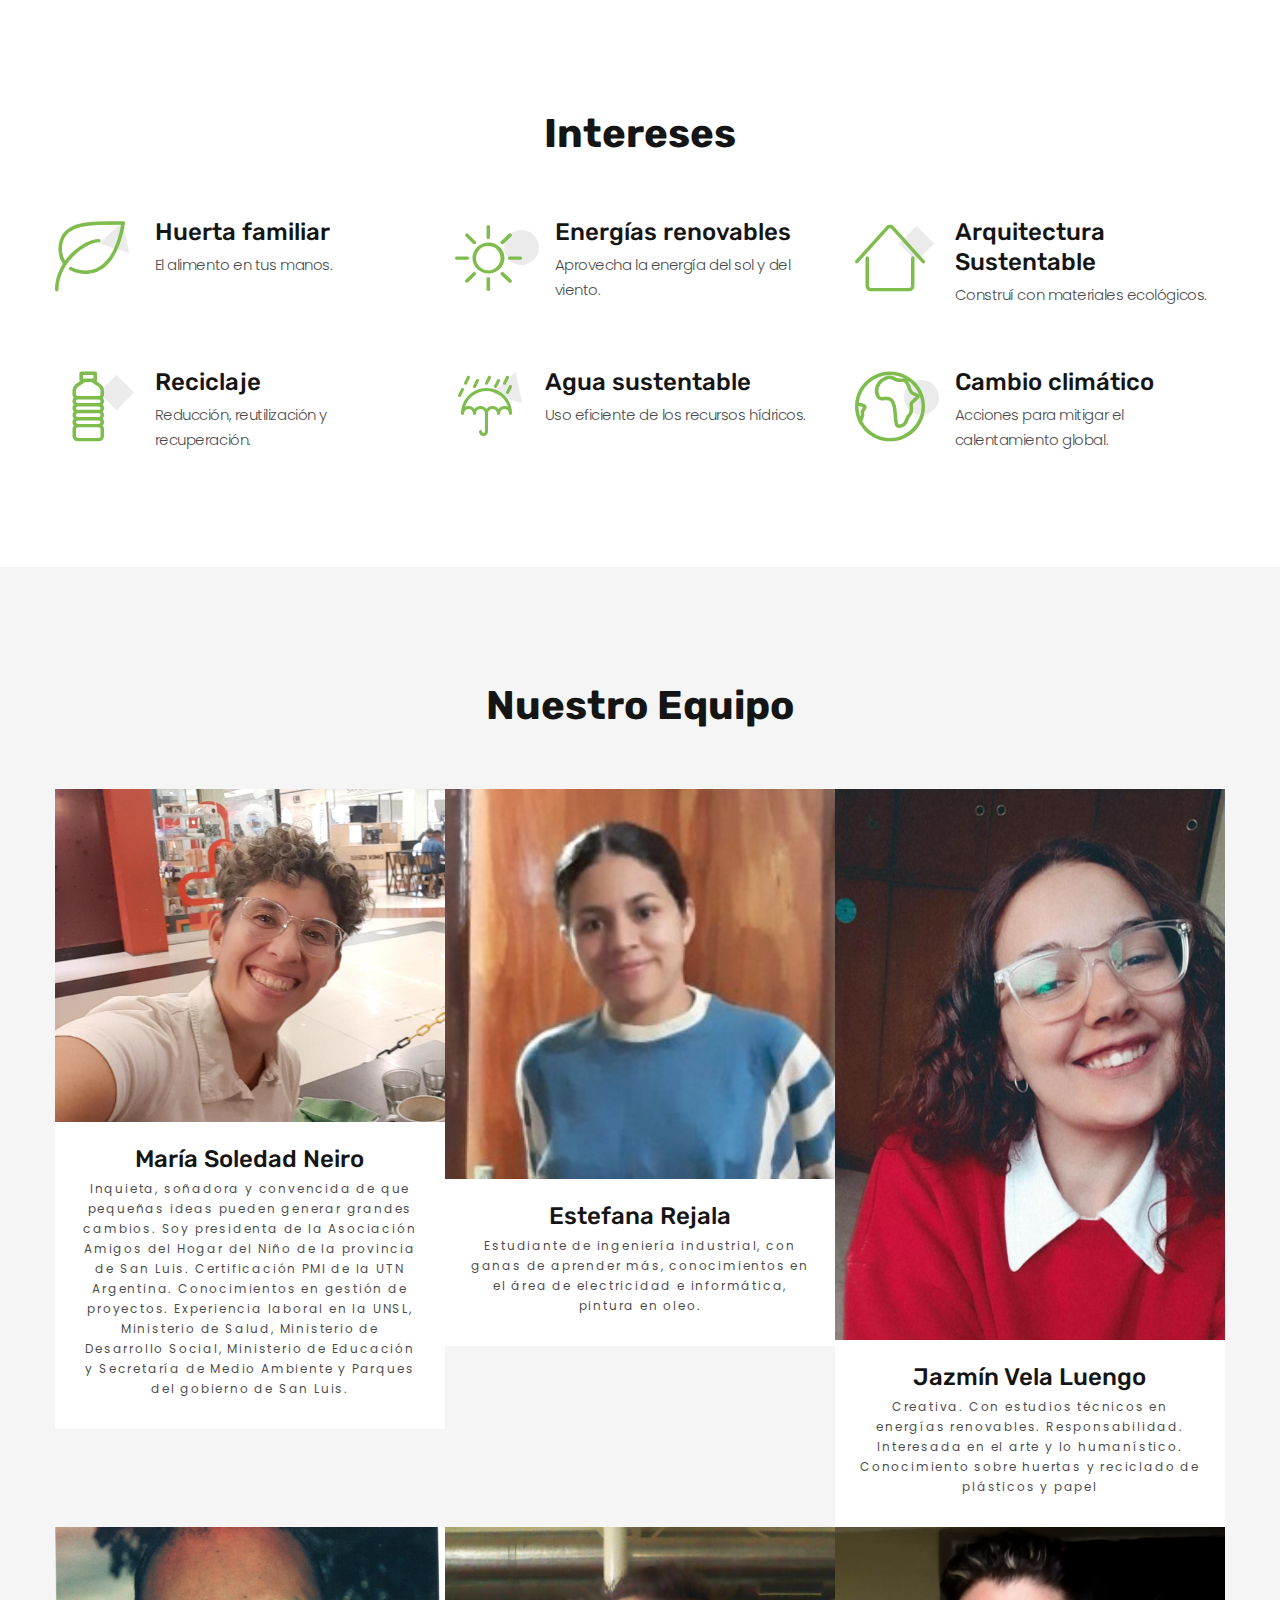
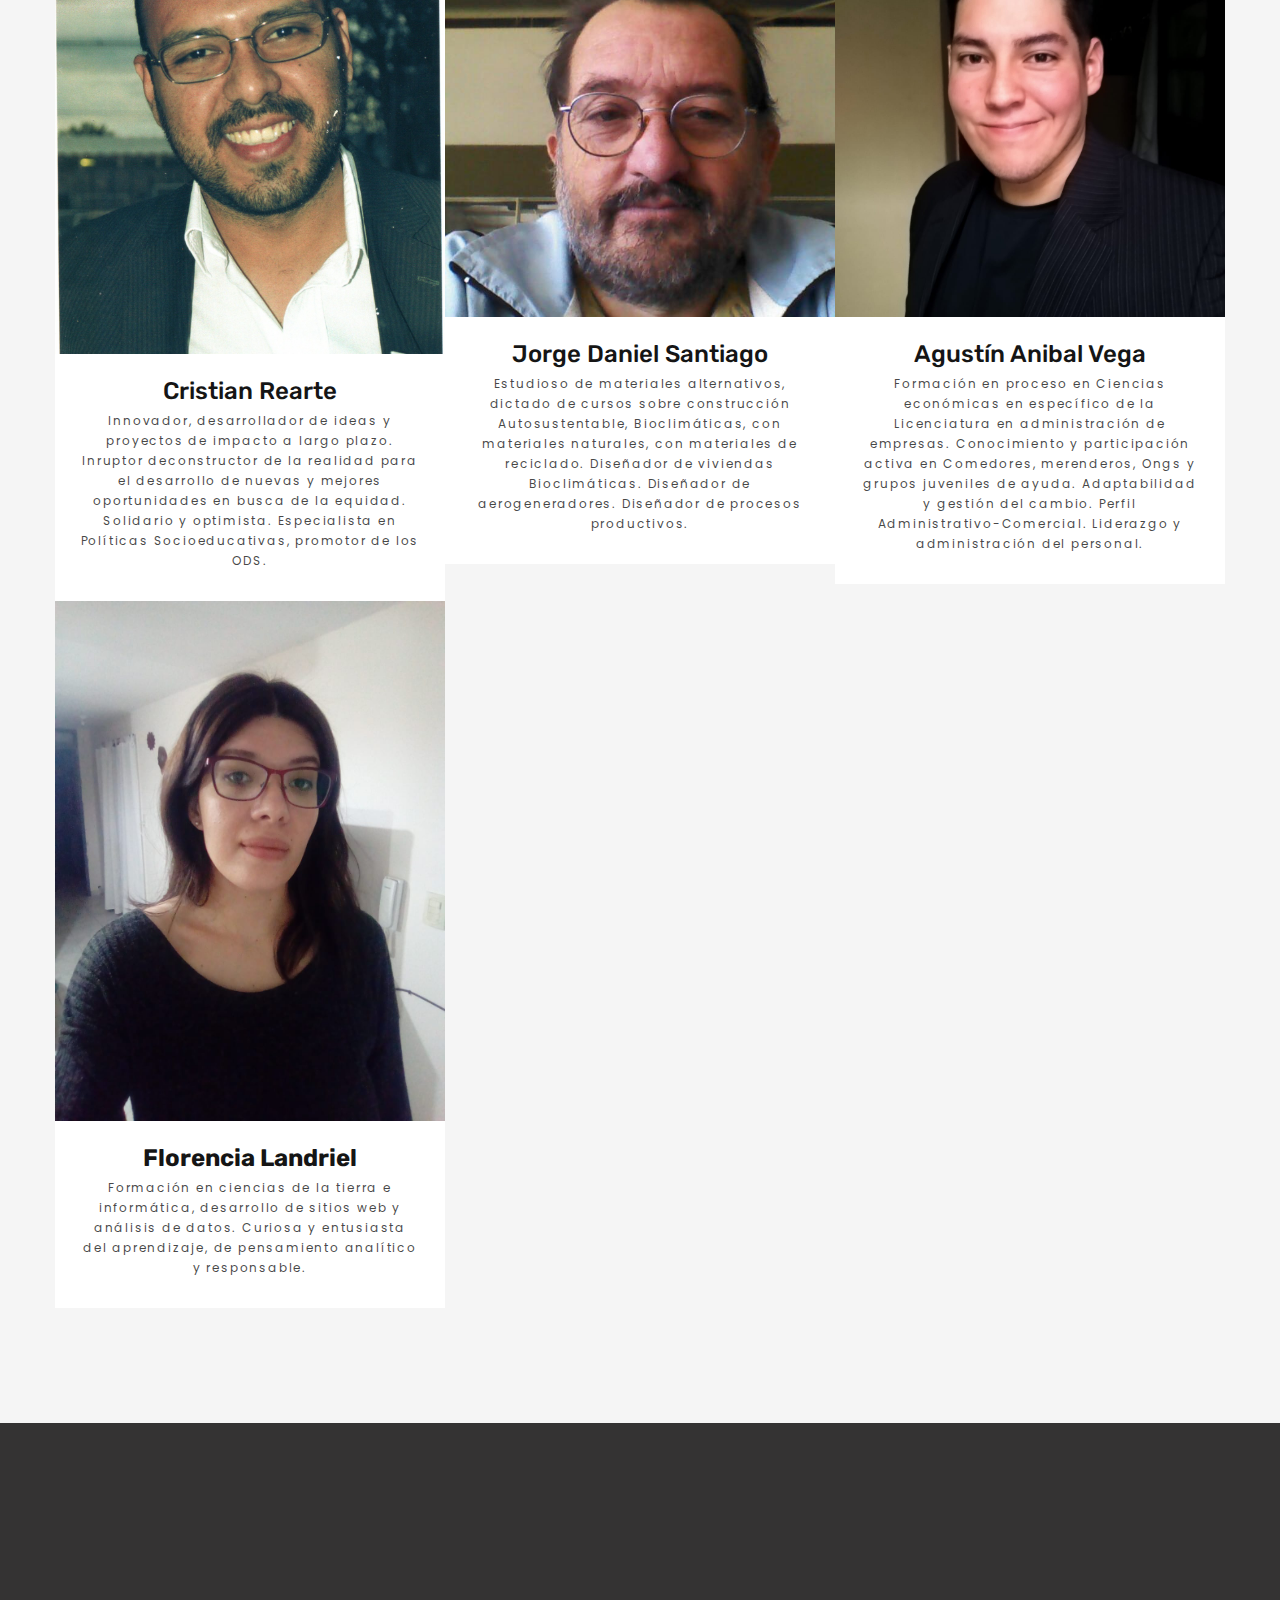
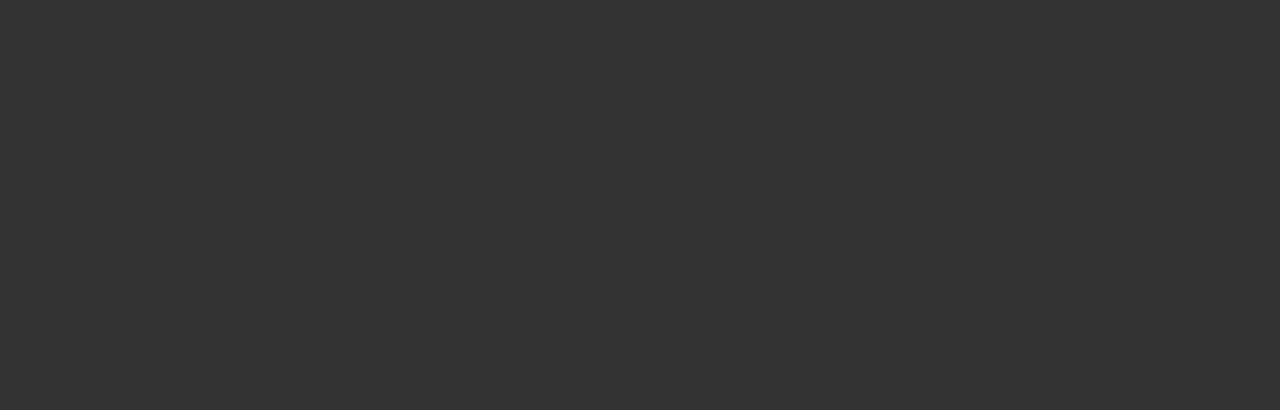
==== commit 68419791: "detalles" ====
--- a/about-us.html
+++ b/about-us.html
@@ -87,7 +87,7 @@
           </div>
         </div>
       </section>
-      <section class="section section-lg">
+      <section class="section section-lg bg-gray-1">
         <div class="container">
           <div class="row row-50">
             <div class="col-lg-8">
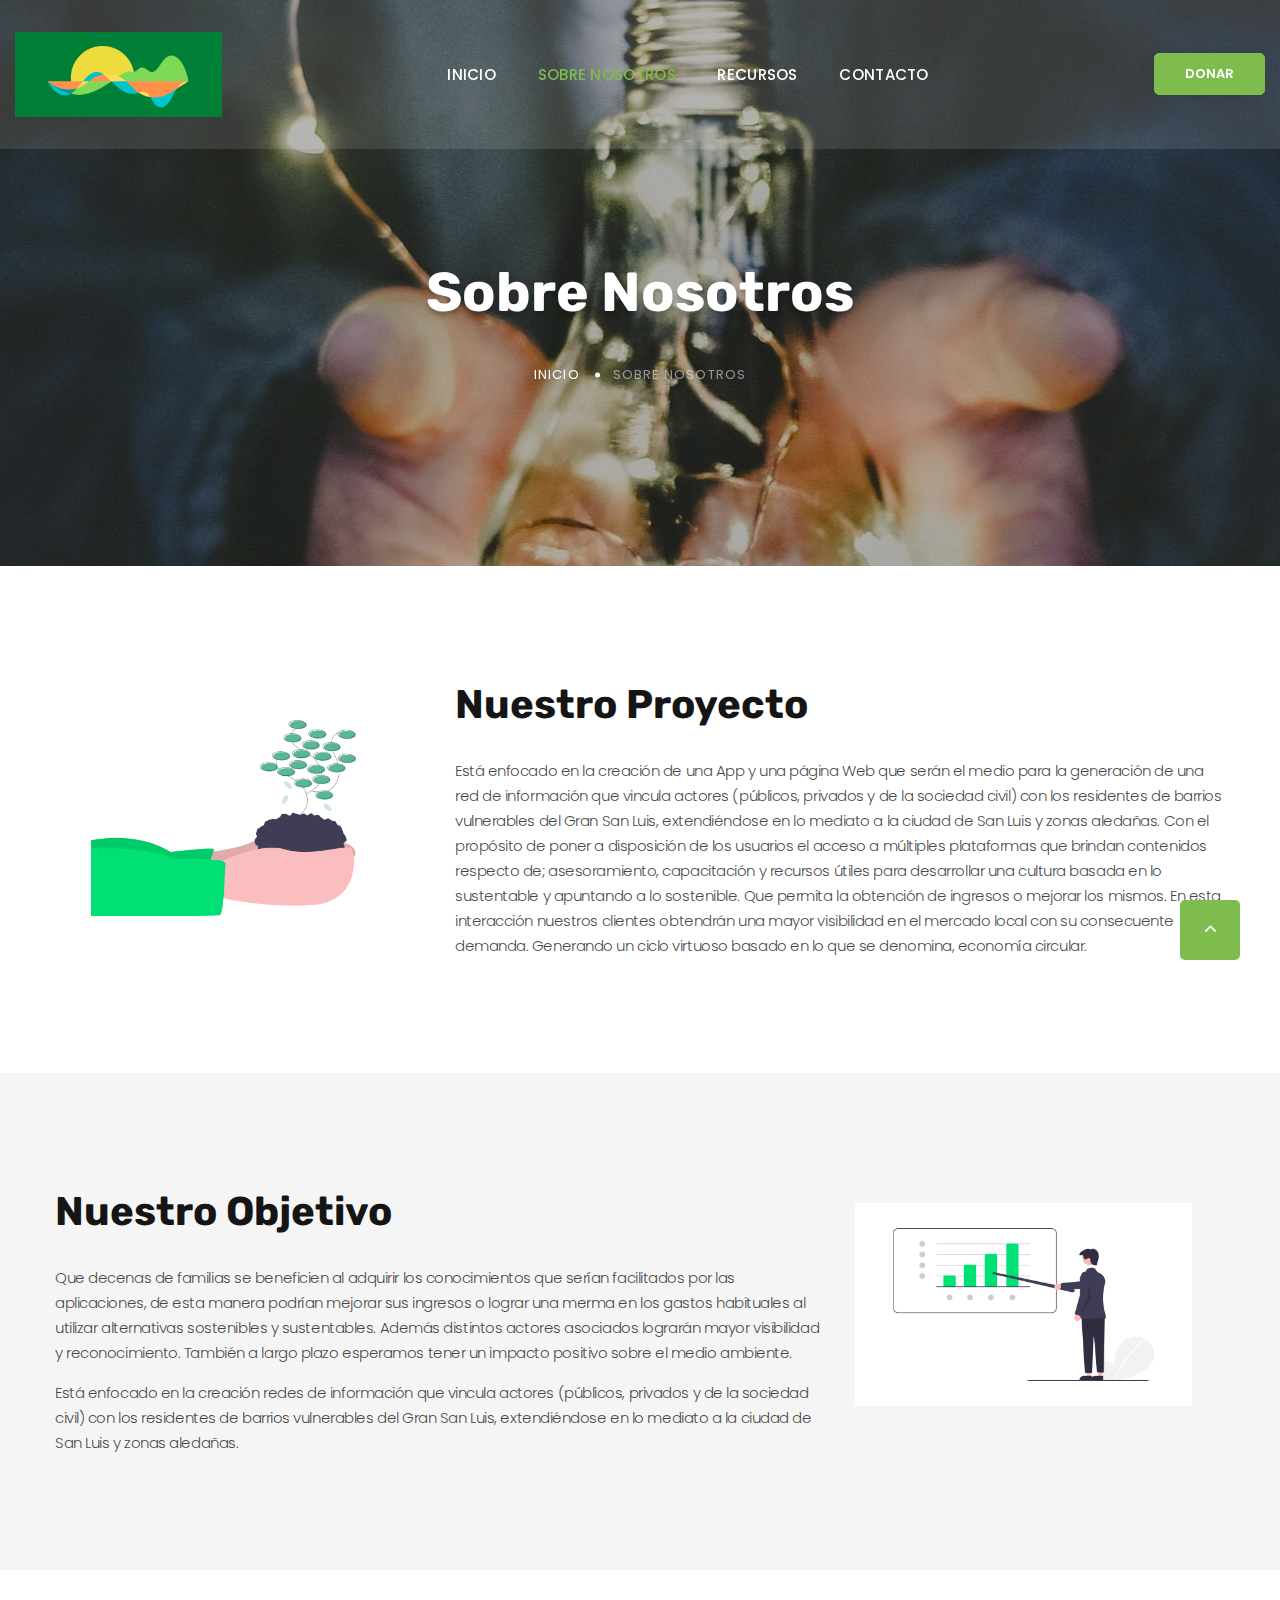
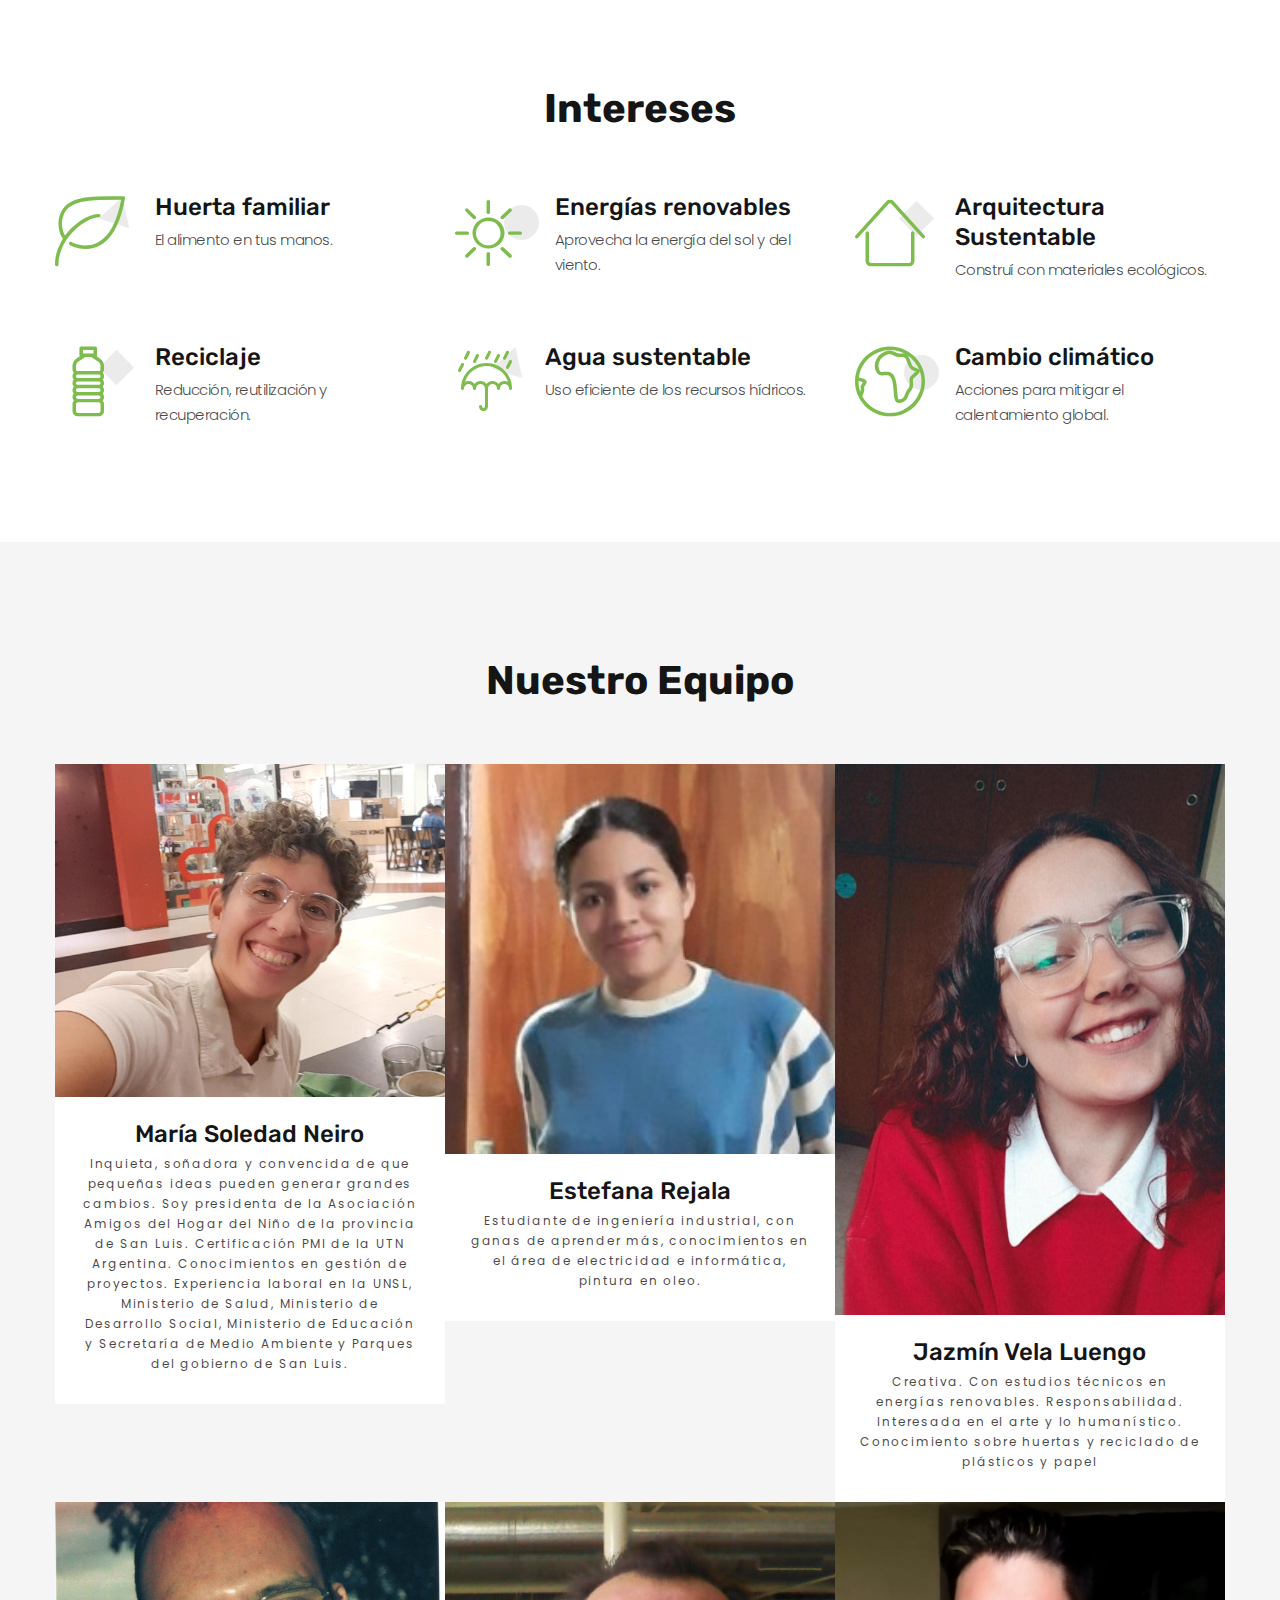
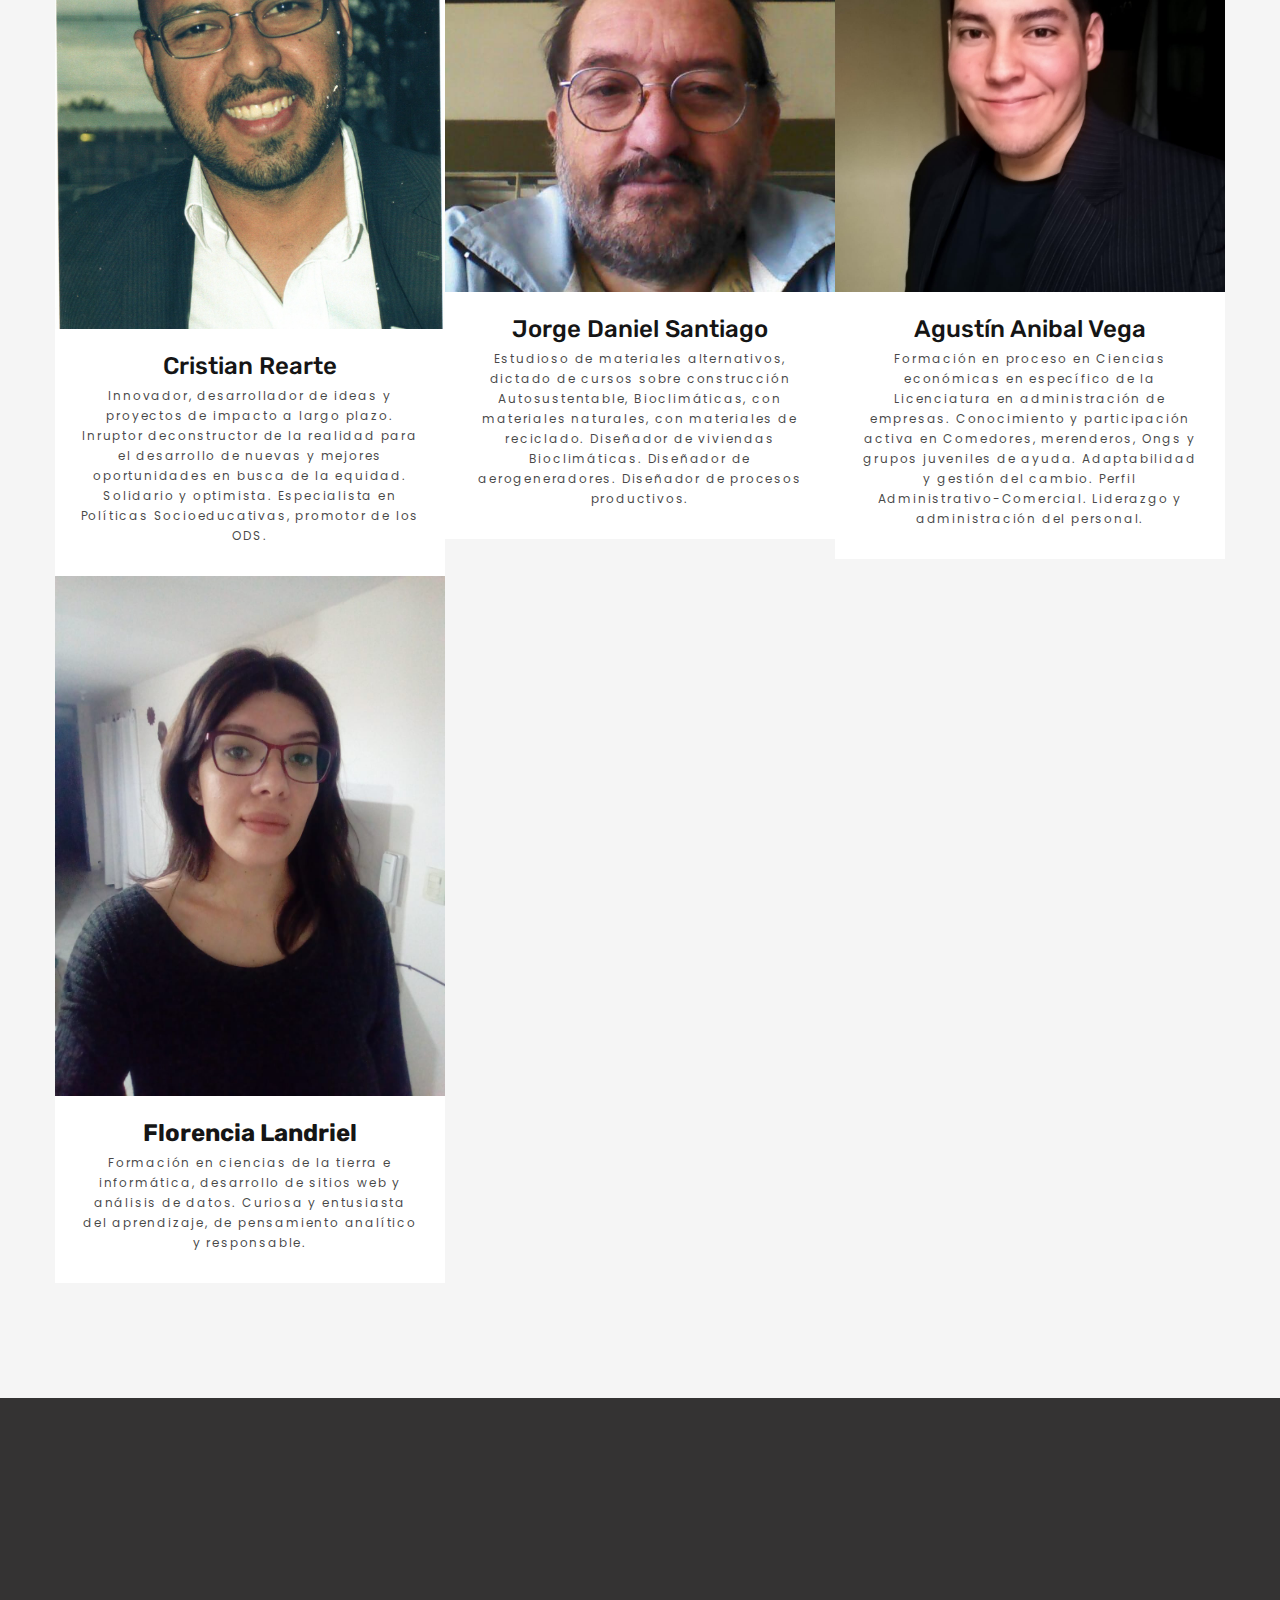
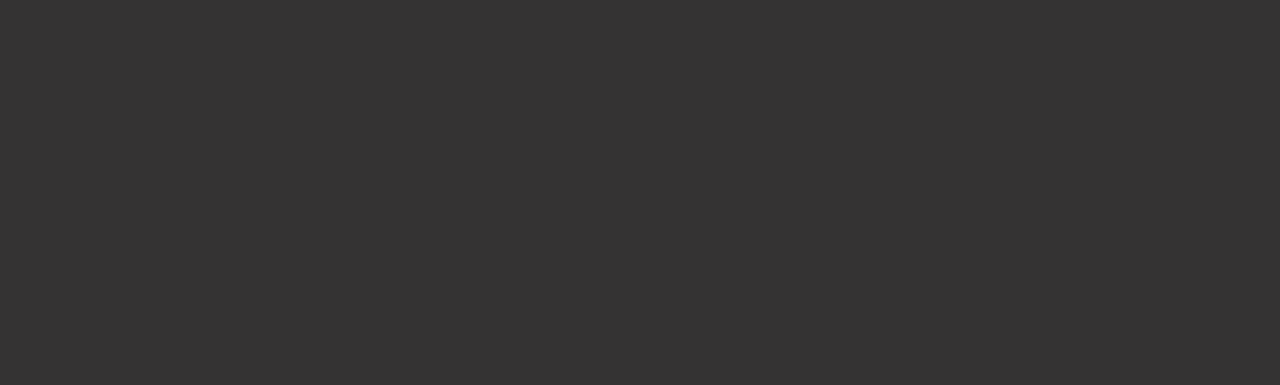
==== commit dc90bd68: "nuestro poyecto" ====
--- a/about-us.html
+++ b/about-us.html
@@ -82,7 +82,7 @@
               <div class="text-with-divider">
                 <h4 class="text-opacity-70"></h4>
               </div>
-              <p>Mediante una aplicación digital (app) que permita impulsar el conocimiento y las oportunidades para el desarrollo sostenible y sustentable, se crearán redes de información que vincula actores (públicos, privados y de la sociedad civil) con los residentes de barrios vulnerables del Gran San Luis (en un comienzo) para ofrecer información relevante, brindando conocimiento mediante la capacitación de terceros (y propia a mediano plazo) y posterior acompañamiento virtual en la aplicación de los mismos. Además, vinculamos las ofertas de entes públicos, privados y de la sociedad civil con estos (residentes) para reactivar la actividad  económica de la Ciudad de San Luis con equidad e innovación social.Se logrará así, fomentar una cultura verde, donde nuestros usuarios se nutran de estas redes de información y puedan crear una estabilidad socioeconómica, produciendo impacto a mediano plazo basándonos en una economía circular.</p>
+              <p>Está enfocado en la creación de una App y una página Web que serán el medio para la generación de una  red de información que vincula actores (públicos, privados y de la sociedad civil) con los residentes de barrios vulnerables del Gran San Luis, extendiéndose en lo mediato a la ciudad de San Luis y zonas aledañas. Con el propósito de poner a disposición de los usuarios el acceso a múltiples plataformas que brindan contenidos respecto de; asesoramiento, capacitación y recursos útiles para desarrollar una cultura basada en lo sustentable y apuntando a lo sostenible. Que permita la obtención de ingresos o mejorar los mismos. En esta interacción nuestros clientes obtendrán una mayor visibilidad en el mercado local con su consecuente demanda. Generando un ciclo virtuoso basado en lo que se denomina, economía circular.</p>
             </div>
           </div>
         </div>
